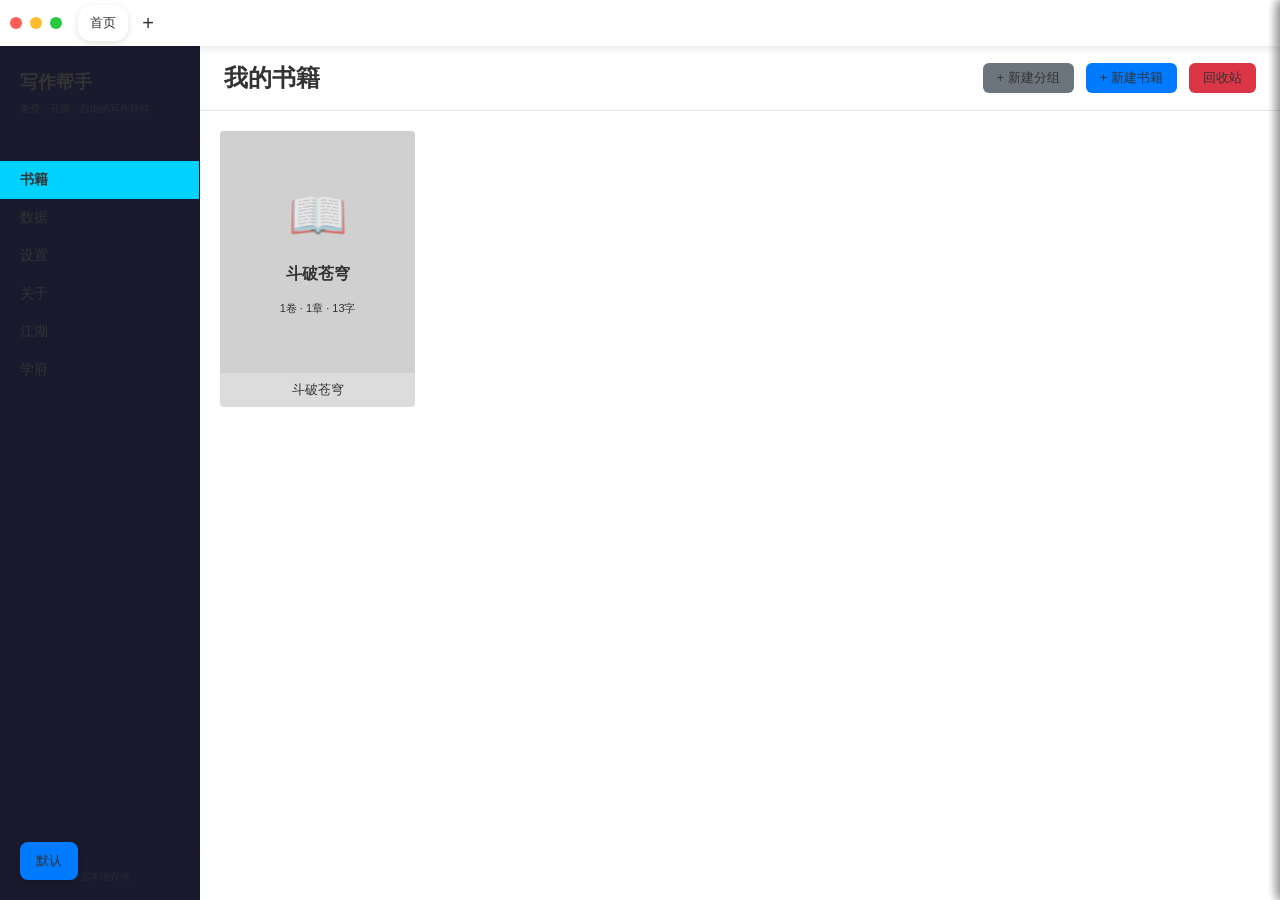
==== index.html @ a23ccc2b "修复设置界面，可以在设置界面更换主题，添加学府菜单" ====
<!DOCTYPE html>
<html lang="zh-CN">
<head>
  <meta charset="UTF-8">
  <meta name="viewport" content="width=device-width, initial-scale=1.0">
  <title>写作帮手 - 自由的写作软件</title>
  <link rel="stylesheet" href="css/style.css">
<link rel="stylesheet" href="themes/default.css" id="themeStyle">
</head>
<body>
<div class="app-container">
  <!-- 标签页栏 - 放在最顶部 -->
<div class="tabs-container" id="tabsContainer">
  <div class="window-controls">
    <div class="window-btn close" title="关闭"></div>
    <div class="window-btn minimize" title="最小化"></div>
    <div class="window-btn maximize" title="最大化"></div>
  </div>
  <div class="tab active" data-tab="home">
    <span class="tab-title">首页</span>
  </div>
  <button class="new-tab-btn" id="newTabBtn">+</button>
</div>

  <!-- 主内容包装器 -->
  <div class="main-wrapper">
    <!-- 左侧菜单栏 -->
    <div class="sidebar-menu" id="sidebarMenu">
      <div class="logo-area">
        <h3>写作帮手</h3>
        <p class="slogan">免费，开源，自由的写作软件</p>
      </div>
      <nav class="menu-nav">
        <button class="menu-item active" data-page="books">书籍</button>
        <button class="menu-item" data-page="stats">数据</button>
        <button class="menu-item" data-page="settings">设置</button>
        <button class="menu-item" data-page="about">关于</button>
        <button class="menu-item" data-page="bbs">江湖</button>
        <button class="menu-item" data-page="xuefu">学府</button>
      </nav>
      <div class="menu-footer">数据本地存储</div>
    </div>

    <!-- 右侧内容区 -->
    <div class="main-content">
      <div class="pages-container" id="pagesContainer">
        <!-- 首页 - 全部书籍 -->
<div class="book-page active" data-page="home">
  <div class="books-header" style="padding: 16px 24px; display: flex; justify-content: space-between; align-items: center; border-bottom: 1px solid rgba(0,0,0,0.1);">
  <h2 style="margin:0;">我的书籍</h2>
  <div style="display: flex; gap: 12px;">
    <button id="newGroupBtn" class="primary-btn" style="background: #6c757d;">+ 新建分组</button>
    <button id="newBookBtn" class="primary-btn">+ 新建书籍</button>
    <button id="trashBtn" class="primary-btn" style="background: #dc3545;"> 回收站</button>
  </div>
</div>
  <div id="booksContainer" class="books-container"></div>
</div>

<!-- 设置滑出面板 -->
<div id="slideMenu" class="slide-menu">
  <div class="slide-menu-header">
    <h3>写作设置</h3>
    <button id="closeSlideMenu">✕</button>
  </div>
  <div class="slide-menu-content">
    <div class="menu-section">
      <h4>背景主题</h4>
      <div class="color-presets">
        <div class="color-preset" style="background: #ffffff; border:1px solid #ddd;" data-theme="default" title="默认白"></div>
        <div class="color-preset" style="background: #C8DBC5;" data-theme="eye" title="护眼绿"></div>
        <div class="color-preset" style="background: #DFD5BD;" data-theme="warm" title="经典黄"></div>
        <div class="color-preset" style="background: #1e1e2e;" data-theme="dark" title="暗夜黑"></div>
      </div>
    </div>
    <div class="menu-section">
      <h4>字体设置</h4>
      <div class="font-option" data-font="system-ui">系统默认</div>
      <div class="font-option" data-font="Georgia, serif">宋体风格</div>
      <div class="font-option" data-font="'Courier New', monospace">等宽字体</div>
      <div class="font-option" data-font="'PingFang SC', 'Microsoft YaHei'">苹方/雅黑</div>
    </div>
    <div class="menu-section">
      <h4>编辑器</h4>
      <div class="setting-row">
        <span>网格线</span>
        <input type="checkbox" id="gridLinesCheckbox">
      </div>
      <div class="setting-row">
        <span>行高</span>
        <select id="lineHeightSelect">
          <option value="1.5">紧凑</option>
          <option value="1.8" selected>标准</option>
          <option value="2.0">宽松</option>
          <option value="2.5">超宽</option>
        </select>
      </div>
    </div>
  </div>
</div>

<!-- 导出滑出面板 -->
<div id="exportPanel" class="slide-menu">
  <div class="slide-menu-header">
    <h3>导出选项</h3>
    <button id="closeExportPanel" class="close-panel-btn">✕</button>
  </div>
  <div class="slide-menu-content" style="padding: 20px;">
    <button id="exportChapterBtn" style="display:block; width:100%; padding:12px; margin-bottom:8px; background:#90a68d; color:white; border:none; border-radius:8px; cursor:pointer;">导出当前章节</button>
    <button id="exportBookBtn" style="display:block; width:100%; padding:12px; background:#90a68d; color:white; border:none; border-radius:8px; cursor:pointer;">导出全书</button>
  </div>
</div>

<!-- 查找替换面板 -->
<div id="findPanel" class="slide-menu">
  <div class="slide-menu-header">
    <h3>查找替换</h3>
    <button id="closeFindPanel" class="close-panel-btn">✕</button>
  </div>
  <div class="slide-menu-content">
    <input type="text" id="findText" placeholder="查找内容" style="width:100%; padding:8px; margin-bottom:12px; border:1px solid #ddd; border-radius:8px;">
    <input type="text" id="replaceText" placeholder="替换为" style="width:100%; padding:8px; margin-bottom:12px; border:1px solid #ddd; border-radius:8px;">
    <div style="display: flex; gap: 8px;">
      <button id="findNextBtn" style="flex:1; padding:8px; background:#90a68d; color:white; border:none; border-radius:6px;">查找</button>
      <button id="replaceBtn" style="flex:1; padding:8px; background:#90a68d; color:white; border:none; border-radius:6px;">替换</button>
      <button id="replaceAllBtn" style="flex:1; padding:8px; background:#90a68d; color:white; border:none; border-radius:6px;">全部替换</button>
    </div>
  </div>
</div>

<!-- 新建书籍抽屉面板 -->
<div id="newBookDrawer" class="drawer-panel">
  <div class="drawer-header">
    <h3>新建书籍</h3>
    <button id="closeDrawerBtn" class="close-drawer">✕</button>
  </div>
  <div class="drawer-content">
    <label>书籍名称</label>
    <input type="text" id="newBookName" placeholder="请输入书籍名称" class="drawer-input">
    
    <label>书籍封面（可选）</label>
    <input type="file" id="bookCoverInput" accept="image/*" class="drawer-input">
    <div id="coverPreview" style="width: 80px; height: 80px; margin: 10px auto; border-radius: 8px; background: #f0f0f0; display: none; background-size: cover;"></div>
    
    <button id="confirmNewBookBtn" class="drawer-btn">创建书籍</button>
  </div>
</div>

<script src="js/data.js"></script>
<script src="js/ui.js"></script>
<script src="js/settings.js"></script>
<script src="js/app.js"></script>
<script>
  // 封面预览功能
  var coverInput = document.getElementById('bookCoverInput');
  if (coverInput) {
    coverInput.onchange = function(e) {
      var file = e.target.files[0];
      if (file) {
        var reader = new FileReader();
        reader.onload = function(ev) {
          var preview = document.getElementById('coverPreview');
          if (preview) {
            preview.style.backgroundImage = 'url(' + ev.target.result + ')';
            preview.style.backgroundSize = 'cover';
            preview.style.backgroundPosition = 'center';
            preview.style.display = 'block';
          }
        };
        reader.readAsDataURL(file);
      }
    };
  }
</script>
<!-- 新建分组抽屉面板 -->
<div id="newGroupDrawer" class="drawer-panel">
  <div class="drawer-header">
    <h3>新建分组</h3>
    <button id="closeGroupDrawerBtn" class="close-drawer">✕</button>
  </div>
  <div class="drawer-content">
    <label>分组名称</label>
    <input type="text" id="newGroupName" placeholder="请输入分组名称" class="drawer-input">
    
    <label>分组封面（可选）</label>
    <input type="file" id="groupCoverInput" accept="image/*" class="drawer-input">
    <div id="groupCoverPreview" style="width: 80px; height: 80px; margin: 10px auto; border-radius: 8px; background: #f0f0f0; display: none; background-size: cover;"></div>
    
    <button id="confirmNewGroupBtn" class="drawer-btn">创建分组</button>
  </div>
</div>
</body>
</html><!-- 大纲面板 -->
<div id="outlinePanel" class="outline-panel">
  <div class="outline-header">
    <h3> 大纲管理</h3>
    <button id="closeOutlinePanel" class="close-panel">✕</button>
  </div>
  <div class="outline-body">
    <div class="outline-tree" id="outlineTree">
      <!-- 树形结构将动态生成 -->
      <div class="tree-loading">加载中...</div>
    </div>
    <div class="outline-editor">
      <div class="outline-editor-header">
        <input type="text" id="outlineNodeTitle" placeholder="节点标题" class="outline-title-input">
        <div class="outline-editor-tools">
          <button id="addChildNodeBtn" class="small-btn">+ 添加子节点</button>
          <button id="deleteNodeBtn" class="small-btn" style="background:#dc3545;">删除</button>
        </div>
      </div>
      <textarea id="outlineNodeContent" placeholder="大纲内容..." class="outline-content-textarea"></textarea>
      <div class="outline-editor-footer">
        <button id="saveOutlineNodeBtn" class="primary-btn">保存</button>
        <span id="outlineSaveStatus" class="save-status">已保存</span>
      </div>
    </div>
  </div>
</div>
<!-- 设定面板 -->
<div id="settingPanel" class="outline-panel">
  <div class="outline-header">
    <h3>⚙️ 设定管理</h3>
    <button id="closeSettingPanel" class="close-panel">✕</button>
  </div>
  <div class="outline-body">
    <div class="outline-tree" id="settingTree">
      <div class="tree-loading">加载中...</div>
    </div>
    <div class="outline-editor">
      <div class="outline-editor-header">
        <input type="text" id="settingNodeTitle" placeholder="设定标题" class="outline-title-input">
        <div class="outline-editor-tools">
          <button id="addSettingChildBtn" class="small-btn">+ 添加子设定</button>
          <button id="deleteSettingNodeBtn" class="small-btn" style="background:#dc3545;">删除</button>
        </div>
      </div>
      <textarea id="settingNodeContent" placeholder="设定详细内容..." class="outline-content-textarea"></textarea>
      <div class="outline-editor-footer">
        <button id="saveSettingNodeBtn" class="primary-btn">保存</button>
        <span id="settingSaveStatus" class="save-status">已保存</span>
      </div>
    </div>
  </div>
</div>
<!-- 角色面板 -->
<div id="characterPanel" class="outline-panel">
  <div class="outline-header">
    <h3> 角色管理</h3>
    <button id="closeCharacterPanel" class="close-panel">✕</button>
  </div>
  <div class="outline-body">
    <div class="outline-tree" id="characterTree">
      <div class="tree-loading">加载中...</div>
    </div>
    <div class="outline-editor">
      <div class="outline-editor-header">
        <input type="text" id="characterNodeTitle" placeholder="角色名称" class="outline-title-input">
        <div class="outline-editor-tools">
          <button id="addCharacterChildBtn" class="small-btn">+ 添加子角色</button>
          <button id="deleteCharacterNodeBtn" class="small-btn" style="background:#dc3545;">删除</button>
        </div>
      </div>
      <div class="character-fields" style="padding: 12px; border-bottom: 1px solid #eee; background: #f9f9f9;">
        <div style="display: flex; gap: 12px; margin-bottom: 8px;">
          <input type="text" id="characterAge" placeholder="年龄" style="flex:1; padding: 6px; border:1px solid #ddd; border-radius:4px;">
          <input type="text" id="characterGender" placeholder="性别" style="flex:1; padding: 6px; border:1px solid #ddd; border-radius:4px;">
        </div>
        <div style="display: flex; gap: 12px;">
          <input type="text" id="characterRace" placeholder="种族" style="flex:1; padding: 6px; border:1px solid #ddd; border-radius:4px;">
          <input type="text" id="characterOccupation" placeholder="职业" style="flex:1; padding: 6px; border:1px solid #ddd; border-radius:4px;">
        </div>
      </div>
      <textarea id="characterNodeContent" placeholder="角色介绍、背景故事、性格特点..." class="outline-content-textarea"></textarea>
      <div class="outline-editor-footer">
        <button id="saveCharacterNodeBtn" class="primary-btn">保存</button>
        <span id="characterSaveStatus" class="save-status">已保存</span>
      </div>
    </div>
  </div>
</div>
<!-- 取名面板 -->
<div id="namegenPanel" class="outline-panel" style="width: 500px;">
  <div class="outline-header">
    <h3> 取名助手</h3>
    <button id="closeNamegenPanel" class="close-panel">✕</button>
  </div>
  <div class="outline-body" style="flex-direction: column;">
    <div style="padding: 16px; border-bottom: 1px solid #eee;">
      <div style="display: flex; gap: 12px; flex-wrap: wrap;">
        <select id="nameCategory" style="padding: 8px; border-radius: 6px; border: 1px solid #ddd;">
          <option value="person"> 人物名</option>
          <option value="place"> 地名</option>
          <option value="power"> 实力等级</option>
          <option value="skill"> 招式/功法</option>
          <option value="equipment"> 装备/武器</option>
          <option value="monster"> 怪物/妖兽</option>
          <option value="item"> 道具/物品</option>
        </select>
        <button id="generateNameBtn" class="primary-btn"> 随机生成</button>
        <button id="copyNameBtn" class="small-btn"> 复制</button>
      </div>
    </div>
    <div style="flex: 1; padding: 20px; overflow-y: auto;">
      <div id="nameResult" style="font-size: 24px; font-weight: bold; text-align: center; padding: 40px; background: rgba(0,0,0,0.03); border-radius: 12px; margin-bottom: 20px;">
        点击生成
      </div>
      <div id="nameHistory" style="border-top: 1px solid #eee; padding-top: 16px;">
        <h4 style="margin-bottom: 12px;">历史记录</h4>
        <div id="historyList" style="max-height: 200px; overflow-y: auto;"></div>
        <button id="clearHistoryBtn" class="small-btn" style="margin-top: 8px; background: #888;">清空历史</button>
      </div>
    </div>
  </div>
</div>
<!-- 时间线面板 -->
<div id="timelinePanel" class="outline-panel" style="width: 550px;">
  <div class="outline-header">
    <h3> 时间线</h3>
    <button id="closeTimelinePanel" class="close-panel">✕</button>
  </div>
  <div class="outline-body">
    <div class="timeline-sidebar" style="width: 200px; border-right: 1px solid #eee; overflow-y: auto; padding: 12px;">
      <button id="addTimelineEventBtn" class="small-btn" style="width: 100%; margin-bottom: 12px;">+ 添加事件</button>
      <div id="timelineEventList" class="timeline-event-list"></div>
    </div>
    <div class="timeline-editor" style="flex: 1; display: flex; flex-direction: column; overflow: hidden;">
      <div class="outline-editor-header">
        <input type="text" id="timelineEventTitle" placeholder="事件标题" class="outline-title-input">
        <div style="display: flex; gap: 12px; margin-top: 8px;">
          <input type="text" id="timelineEventChapter" placeholder="所属章节" style="flex:1; padding: 6px; border:1px solid #ddd; border-radius:4px;">
          <input type="text" id="timelineEventOrder" placeholder="顺序 (1,2,3...)" style="width: 80px; padding: 6px; border:1px solid #ddd; border-radius:4px;">
        </div>
      </div>
      <textarea id="timelineEventContent" placeholder="事件详细描述..." class="outline-content-textarea"></textarea>
      <div class="outline-editor-footer">
        <div style="display: flex; gap: 8px;">
          <button id="saveTimelineEventBtn" class="primary-btn">保存</button>
          <button id="deleteTimelineEventBtn" class="small-btn" style="background: #dc3545;">删除事件</button>
        </div>
        <span id="timelineSaveStatus" class="save-status">已保存</span>
      </div>
    </div>
  </div>
</div>
<!-- 校对面板 -->
<div id="proofreadPanel" class="outline-panel" style="width: 500px;">
  <div class="outline-header">
    <h3> 文稿校对</h3>
    <button id="closeProofreadPanel" class="close-panel">✕</button>
  </div>
  <div class="outline-body" style="flex-direction: column;">
    <div style="padding: 12px; border-bottom: 1px solid #eee; display: flex; gap: 8px;">
      <button id="checkTextBtn" class="primary-btn"> 开始校对</button>
      <button id="addCustomWordBtn" class="small-btn">+ 添加自定义词</button>
      <button id="manageWordsBtn" class="small-btn"> 管理词库</button>
    </div>
    <div style="flex: 1; overflow-y: auto; padding: 16px;">
      <div id="proofreadResult" style="background: rgba(0,0,0,0.02); border-radius: 8px; padding: 16px; min-height: 300px;">
        <div style="text-align: center; color: #888; padding: 40px;">点击"开始校对"检查当前章节</div>
      </div>
    </div>
  </div>
</div>

<!-- 自定义词库管理弹窗 -->
<div id="wordManagerModal" style="display: none; position: fixed; top: 0; left: 0; right: 0; bottom: 0; background: rgba(0,0,0,0.5); z-index: 1100; align-items: center; justify-content: center;">
  <div style="background: white; border-radius: 12px; width: 400px; max-height: 80vh; overflow: hidden;">
    <div style="padding: 16px; border-bottom: 1px solid #eee; display: flex; justify-content: space-between;">
      <h3>自定义词库</h3>
      <button id="closeWordModal" style="background: none; border: none; font-size: 20px; cursor: pointer;">✕</button>
    </div>
    <div style="padding: 16px; overflow-y: auto; max-height: 400px;">
      <div style="margin-bottom: 16px;">
        <input type="text" id="newCustomWord" placeholder="输入新词" style="width: 70%; padding: 8px; border: 1px solid #ddd; border-radius: 4px;">
        <button id="addWordBtn" class="small-btn">添加</button>
      </div>
      <div id="customWordList" style="max-height: 300px; overflow-y: auto;"></div>
    </div>
  </div>
</div>
<!-- 颜色功能最终修复 - 放在页面最底部 -->
<script>
(function() {
    // 等待所有内容加载完成
    function initColor() {
        // 应用颜色函数
        function applyColor(color) {
            var oldStyle = document.getElementById('final-color-style');
            if (oldStyle) oldStyle.remove();
            var style = document.createElement('style');
            style.id = 'final-color-style';
            style.textContent = '* { color: ' + color + ' !important; } input, textarea, select { color: ' + color + ' !important; }';
            document.head.appendChild(style);
            localStorage.setItem('final_text_color', color);
        }
        
        // 查找颜色选择器
        function findAndBindPicker() {
            var picker = document.querySelector('#themeColorPicker, input[type="color"]');
            if (!picker) {
                setTimeout(findAndBindPicker, 500);
                return;
            }
            
            if (picker.hasAttribute('data-final-bound')) return;
            picker.setAttribute('data-final-bound', 'true');
            
            // 实时预览
            picker.addEventListener('input', function(e) {
                var color = e.target.value;
                var preview = document.getElementById('preview-final-style');
                if (preview) preview.remove();
                var ps = document.createElement('style');
                ps.id = 'preview-final-style';
                ps.textContent = '* { color: ' + color + ' !important; }';
                document.head.appendChild(ps);
            });
            
            // 保存颜色
            picker.addEventListener('change', function(e) {
                applyColor(e.target.value);
            });
            
            // 恢复保存的颜色
            var saved = localStorage.getItem('final_text_color');
            if (saved && saved !== '#333333') {
                applyColor(saved);
                picker.value = saved;
            } else {
                applyColor('#333333');
            }
        }
        
        findAndBindPicker();
    }
    
    // 页面完全加载后执行
    if (document.readyState === 'complete') {
        initColor();
    } else {
        window.addEventListener('load', initColor);
    }
})();
</script>

<!-- 江湖页面容器 -->
<div id="jianghuPage" style="display: none; overflow-y: auto; height: 100%; background: inherit;">
    <!-- 内容由JS动态生成 -->
</div>

<!-- 学府页面 -->
<div id="xuefuPage" style="display: none; overflow-y: auto; height: 100%; background: inherit;">
    <div id="xuefuContainer" style="padding: 20px;">
        <!-- 内容由JS动态生成 -->
    </div>
</div>

<!-- 添加学府菜单按钮 -->
<!-- 请在 sidebar-menu 的 nav 中添加 -->
---- css/style.css ----
* {
  margin: 0;
  padding: 0;
  box-sizing: border-box;
}

body {
  font-family: -apple-system, BlinkMacSystemFont, 'Segoe UI', Roboto, sans-serif;
  background: #f0f2f5;
  height: 100vh;
  overflow: hidden;
}

/* 主容器 - 垂直排列 */
.app-container {
  display: flex;
  flex-direction: column;
  height: 100vh;
  width: 100%;
}

/* 标签栏 - 顶部 */
.tabs-container {
  display: flex;
  align-items: center;
  flex-shrink: 0;
  overflow-x: auto;
  padding: 5px 10px 5px 10px;
  background: #f2f3f5;
  gap: 4px;
  box-shadow: 0 2px 8px rgba(0,0,0,0.1);
  position: relative;
  z-index: 15;
}

/* 窗口控制按钮组 */
.window-controls {
  display: flex;
  gap: 8px;
  margin-right: 12px;
  flex-shrink: 0;
}

.window-btn {
  width: 12px;
  height: 12px;
  border-radius: 50%;
  cursor: pointer;
  transition: all 0.2s;
}

.window-btn.close { background: #ff5f56; }
.window-btn.close:hover { background: #ff7b72; }
.window-btn.minimize { background: #ffbd2e; }
.window-btn.minimize:hover { background: #ffd34e; }
.window-btn.maximize { background: #27c93f; }
.window-btn.maximize:hover { background: #4edf65; }

/* 胶囊标签样式 */
.tab {
  display: flex;
  align-items: center;
  background-color: #ffffff;
  height: 36px;
  padding: 0 12px;
  border-radius: 13px;
  box-shadow: 0 1px 3px rgba(0,0,0,0.08);
  transition: all 0.2s;
  cursor: pointer;
  flex-shrink: 0;
  gap: 6px;
}

.tab:hover { background-color: #e8e9eb; }
.tab.active {
  background-color: #ffffff;
  font-weight: 500;
  box-shadow: 0 2px 6px rgba(0,0,0,0.12);
}

.tab-title {
  font-size: 13px;
  color: #333;
  white-space: nowrap;
  overflow: hidden;
  text-overflow: ellipsis;
  max-width: 150px;
}

.tab-close {
  font-size: 16px;
  color: #999;
  cursor: pointer;
  width: 18px;
  height: 18px;
  display: inline-flex;
  align-items: center;
  justify-content: center;
  border-radius: 50%;
  transition: all 0.2s;
}
.tab-close:hover { background-color: #ccc; color: #fff; }

.new-tab-btn {
  width: 32px;
  height: 32px;
  background-color: transparent;
  border: none;
  font-size: 20px;
  color: #666;
  cursor: pointer;
  display: inline-flex;
  align-items: center;
  justify-content: center;
  border-radius: 16px;
  transition: all 0.2s;
}
.new-tab-btn:hover { background-color: #e8e9eb; }

/* 主内容包装器 */
.main-wrapper {
  display: flex;
  flex: 1;
  overflow: hidden;
  flex-direction: row;
}

/* 左侧菜单栏 */
.sidebar-menu {
  width: 67px;
  display: flex;
  flex-direction: column;
  flex-shrink: 0;
  border-right: 1px solid rgba(0,0,0,0.08);
  background: inherit;
  overflow-y: auto;
}

/* 右侧内容区 */
.main-content {
  flex: 1;
  overflow: hidden;
  display: flex;
  flex-direction: column;
  position: relative;
}

/* 页面容器 */
.pages-container {
  flex: 1;
  position: relative;
  overflow: hidden;
}

/* 普通页面 */
.page {
  display: none;
  position: absolute;
  top: 0;
  left: 0;
  right: 0;
  bottom: 0;
  overflow-y: auto;
  padding: 20px;
  background: inherit;
}

.page.active { display: block; }

/* 书籍页面 */
.book-page {
  display: none;
  position: absolute;
  top: 0;
  left: 0;
  right: 0;
  bottom: 0;
  overflow-y: auto;
  background: inherit;
}
.book-page.active { display: block; }

/* 编辑模式隐藏菜单栏 */
.app-container.editing-mode .sidebar-menu { display: none; }

/* 左侧菜单内部样式 */
.logo-area {
  padding: 24px 20px;
  border-bottom: 1px solid rgba(0,0,0,0.1);
}
.logo-area h3 { font-size: 18px; }
.slogan { font-size: 10px; opacity: 0.7; }

.menu-nav { flex: 1; padding: 20px 0; }

.menu-item {
  width: 100%;
  padding: 10px 20px;
  background: none;
  border: none;
  font-size: 14px;
  cursor: pointer;
  text-align: left;
  transition: all 0.2s;
  color: inherit;
}
.menu-item:hover { background: rgba(0,0,0,0.05); }
.menu-item.active {
  background: rgba(0,0,0,0.08);
  font-weight: 600;
}

.menu-footer {
  padding: 16px;
  font-size: 10px;
  border-top: 1px solid rgba(0,0,0,0.1);
  text-align: center;
  opacity: 0.6;
}

/* 书籍网格 */
.books-container { padding: 20px; }
.books-grid {
  display: grid;
  grid-template-columns: repeat(auto-fill, minmax(180px, 1fr));
  gap: 16px;
}

/* 书籍卡片 - A4纸比例 */
.book-card {
  background: #e8e8e8;
  cursor: pointer;
  transition: transform 0.3s, box-shadow 0.3s;
  overflow: hidden;
  border-radius: 4px;
  aspect-ratio: 1 / 1.414;
  display: flex;
  flex-direction: column;
  position: relative;
}
.book-card:hover {
  transform: translateY(-4px);
  box-shadow: 0 8px 20px rgba(0,0,0,0.12);
}

.book-cover-gray {
  flex: 1;
  background: #d0d0d0;
  padding: 20px 12px;
  text-align: center;
  display: flex;
  flex-direction: column;
  justify-content: center;
  align-items: center;
}

.book-cover-icon {
  font-size: 48px;
  margin-bottom: 12px;
  opacity: 0.6;
}
.book-cover-title {
  font-size: 16px;
  font-weight: 600;
  color: #555;
  margin: 8px 0;
  word-break: break-word;
}
.book-stats-gray {
  font-size: 11px;
  color: #888;
  margin-top: 8px;
}
.book-info-gray {
  padding: 8px 12px;
  background: rgba(0,0,0,0.05);
  text-align: center;
}
.book-title-gray {
  font-weight: 500;
  font-size: 13px;
  color: #333;
  overflow: hidden;
  text-overflow: ellipsis;
  white-space: nowrap;
}

.primary-btn {
  background: #007aff;
  color: white;
  border: none;
  padding: 6px 14px;
  border-radius: 6px;
  cursor: pointer;
  font-size: 13px;
}

/* 书籍详情页 */
.book-detail-page { height: 100%; display: flex; flex-direction: column; }
.book-detail-header {
  display: flex;
  justify-content: flex-end;
  align-items: center;
  padding: 8px 16px;
  border-bottom: 1px solid rgba(0,0,0,0.08);
  background: inherit;
}
.right-tools { display: flex; gap: 4px; }
.tool-icon {
  background: none;
  border: none;
  font-size: 12px;
  cursor: pointer;
  padding: 6px 10px;
  border-radius: 6px;
  transition: all 0.2s;
}
.tool-icon:hover { background: rgba(0,0,0,0.08); }

.detail-main { display: flex; flex: 1; overflow: hidden; }
.detail-chapters {
  width: 240px;
  min-width: 200px;
  max-width: 400px;
  border-right: 1px solid rgba(0,0,0,0.08);
  display: flex;
  flex-direction: column;
  flex-shrink: 0;
  position: relative;
  background: inherit;
}

.resize-handle {
  position: absolute;
  right: -4px;
  top: 0;
  width: 8px;
  height: 100%;
  cursor: ew-resize;
  background: transparent;
  z-index: 10;
}
.resize-handle:hover { background: #007aff; opacity: 0.3; }

.chapters-header {
  padding: 10px 12px;
  display: flex;
  justify-content: space-between;
  border-bottom: 1px solid rgba(0,0,0,0.08);
  font-weight: 500;
  gap: 8px;
}
.chapters-header button {
  padding: 4px 8px;
  font-size: 11px;
  background: rgba(0,0,0,0.04);
  border: 1px solid rgba(0,0,0,0.1);
  border-radius: 4px;
  cursor: pointer;
}

.volume-list { flex: 1; overflow-y: auto; padding: 8px; }
.volume-item { margin-bottom: 16px; }
.volume-title {
  font-weight: 600;
  padding: 6px 8px;
  margin-bottom: 4px;
  display: flex;
  justify-content: space-between;
  align-items: center;
  cursor: pointer;
  font-size: 13px;
  border-radius: 6px;
}
.volume-title:hover { background: rgba(0,0,0,0.04); }
.volume-title-left { display: flex; gap: 6px; align-items: center; }
.volume-count { font-size: 11px; font-weight: normal; opacity: 0.6; }
.volume-more {
  background: none;
  border: none;
  cursor: pointer;
  font-size: 14px;
  padding: 0 4px;
  opacity: 0.6;
}
.volume-more:hover { opacity: 1; }

.chapter-list-inner { margin-left: 20px; }
.chapter-list-item {
  padding: 5px 8px;
  margin-bottom: 2px;
  cursor: pointer;
  display: flex;
  justify-content: space-between;
  align-items: center;
  font-size: 12px;
  border-radius: 6px;
}
.chapter-list-item:hover { background: rgba(0,0,0,0.04); }
.chapter-list-item.active {
  color: #729d66;
  font-weight: 500;
  background: #74767187;
}
.delete-chapter {
  background: none;
  border: none;
  cursor: pointer;
  opacity: 0.5;
  font-size: 11px;
}
.delete-chapter:hover { opacity: 1; color: #ff3b30; }

.detail-editor { flex: 1; display: flex; flex-direction: column; overflow: hidden; }
.title-input {
  font-size: 18px;
  font-weight: 600;
  border: none;
  outline: none;
  padding: 12px 16px;
  background: transparent;
  width: 100%;
  border-bottom: 1px solid rgba(0,0,0,0.08);
}
.editor-content {
  flex: 1;
  padding: 20px;
  overflow-y: auto;
  outline: none;
  line-height: 1.7;
  font-size: 14px;
}
.status-bar-bottom {
  padding: 6px 16px;
  border-top: 1px solid rgba(0,0,0,0.08);
  display: flex;
  justify-content: space-between;
  font-size: 11px;
  background: rgba(0,0,0,0.02);
  flex-shrink: 0;
}

/* 统计页面 */
.stats-container { max-width: 900px; margin: 0 auto; }
.stats-cards {
  display: grid;
  grid-template-columns: repeat(5, 1fr);
  gap: 12px;
  margin-bottom: 24px;
}
.stat-card {
  background: white;
  padding: 16px;
  text-align: center;
  border-radius: 8px;
  box-shadow: 0 1px 2px rgba(0,0,0,0.05);
}
.stat-card h3 { font-size: 13px; color: #888; margin-bottom: 8px; font-weight: normal; }
.stat-number { font-size: 28px; font-weight: bold; color: #333; }

/* 日历 */
.calendar-container {
  background: white;
  border-radius: 8px;
  padding: 12px;
  margin-bottom: 16px;
  box-shadow: 0 1px 2px rgba(0,0,0,0.05);
  max-width: 400px;
}
.calendar-header {
  display: flex;
  justify-content: space-between;
  align-items: center;
  margin-bottom: 12px;
}
.calendar-header button {
  background: none;
  border: none;
  font-size: 14px;
  cursor: pointer;
  padding: 2px 8px;
  border-radius: 4px;
}
.calendar-header h3 { font-size: 14px; margin: 0; }
.calendar-weekdays {
  display: grid;
  grid-template-columns: repeat(7, 1fr);
  text-align: center;
  font-size: 10px;
  color: #888;
  margin-bottom: 4px;
}
.calendar-days {
  display: grid;
  grid-template-columns: repeat(7, 1fr);
  gap: 2px;
}
.calendar-day {
  aspect-ratio: 1;
  display: flex;
  flex-direction: column;
  align-items: center;
  justify-content: center;
  font-size: 10px;
  border-radius: 4px;
  cursor: pointer;
  position: relative;
  min-width: 28px;
}
.calendar-day span { font-size: 10px; }
.calendar-day.today { background: #007aff; color: white; }
.word-count-badge { font-size: 8px; color: #aaa; margin-top: 1px; }

.writing-detail {
  background: white;
  border-radius: 8px;
  padding: 16px;
  margin-top: 16px;
  box-shadow: 0 1px 2px rgba(0,0,0,0.05);
}
.writing-detail h4 { font-size: 14px; margin-bottom: 12px; color: #333; }
.detail-list { max-height: 200px; overflow-y: auto; }
.detail-item {
  padding: 8px 0;
  border-bottom: 1px solid #eeeeeec3;
  display: flex;
  justify-content: space-between;
  font-size: 13px;
}
.detail-item:last-child { border-bottom: none; }
.detail-item .book-name { font-weight: 500; }
.detail-item .word-count { color: #888; }

.goal-setting {
  background: white;
  padding: 16px;
  border-radius: 8px;
  margin-top: 16px;
  box-shadow: 0 1px 2px rgba(0,0,0,0.05);
}
.goal-setting h3 { font-size: 14px; margin-bottom: 12px; }
.progress-bar {
  width: 100%;
  height: 8px;
  background: #e0e0e0;
  margin: 8px 0;
  border-radius: 4px;
}
.progress-fill {
  height: 100%;
  width: 0%;
  background: #007aff;
  border-radius: 4px;
}

/* 设置页面 */
.settings-container { padding: 20px; max-width: 560px; margin: 0 auto; }
.settings-item {
  background: white;
  padding: 16px 20px;
  margin-bottom: 12px;
  border-radius: 8px;
}
.about-content {
  text-align: center;
  background: white;
  margin: 40px auto;
  border-radius: 8px;
  padding: 40px;
  max-width: 400px;
}

/* 滑出面板 */
.slide-menu {
  position: fixed;
  right: -320px;
  top: 0;
  width: 320px;
  height: 100vh;
  background: white;
  box-shadow: -2px 0 12px rgba(0,0,0,0.1);
  transition: right 0.3s ease;
  z-index: 1000;
  display: flex;
  flex-direction: column;
}
.slide-menu.open { right: 0; }

/* 抽屉面板 */
.drawer-panel {
  position: fixed;
  right: -400px;
  top: 0;
  width: 380px;
  height: 100vh;
  background: white;
  box-shadow: -2px 0 20px rgba(0,0,0,0.15);
  transition: right 0.3s ease;
  z-index: 2000;
  display: flex;
  flex-direction: column;
}
.drawer-panel.open { right: 0; }

.drawer-header {
  padding: 20px;
  border-bottom: 1px solid #eee;
  display: flex;
  justify-content: space-between;
  align-items: center;
}
.drawer-header h3 { margin: 0; font-size: 18px; }
.close-drawer {
  background: none;
  border: none;
  font-size: 24px;
  cursor: pointer;
  color: #999;
}
.close-drawer:hover { color: #333; }

.drawer-content { flex: 1; padding: 24px; }
.drawer-content label { display: block; margin-bottom: 8px; font-weight: 500; }
.drawer-input {
  width: 100%;
  padding: 12px;
  border: 1px solid #ddd;
  border-radius: 8px;
  font-size: 14px;
  margin-bottom: 24px;
}
.drawer-input:focus { outline: none; border-color: #007aff; }
.drawer-btn {
  width: 100%;
  padding: 12px;
  background: #007aff;
  color: white;
  border: none;
  border-radius: 8px;
  font-size: 14px;
  cursor: pointer;
}
.drawer-btn:hover { background: #0051d5; }

.slide-menu-header {
  padding: 16px 20px;
  border-bottom: 1px solid #eee;
  display: flex;
  justify-content: space-between;
  align-items: center;
}
.slide-menu-content { flex: 1; overflow-y: auto; padding: 16px; }

.menu-section { margin-bottom: 20px; }
.menu-section h4 { margin-bottom: 10px; color: #333; font-size: 14px; }
.color-presets { display: flex; gap: 10px; flex-wrap: wrap; }
.color-preset {
  width: 40px;
  height: 40px;
  border-radius: 8px;
  cursor: pointer;
  border: 2px solid transparent;
}
.color-preset.active { border-color: #1a1a2e3b; }
.font-option {
  display: flex;
  justify-content: space-between;
  padding: 8px 0;
  cursor: pointer;
  font-size: 13px;
}
.font-option.active { color: #007aff; }
.setting-row {
  display: flex;
  justify-content: space-between;
  margin-bottom: 10px;
  font-size: 13px;
}

/* 分卷菜单 */
.volume-menu {
  position: fixed;
  background: white;
  border: 1px solid rgba(0,0,0,0.1);
  border-radius: 8px;
  padding: 4px 0;
  box-shadow: 0 2px 8px rgba(0,0,0,0.1);
  z-index: 100;
  min-width: 100px;
  overflow: hidden;
}
.volume-menu button {
  display: block;
  width: 100%;
  padding: 10px 16px;
  border: none;
  background: none;
  cursor: pointer;
  text-align: left;
  font-size: 13px;
  transition: all 0.2s;
}
.volume-menu button:hover { background: rgba(0,0,0,0.08); }

/* 网格线 */
.editor-content.show-grid {
  background-image: linear-gradient(rgba(0,0,0,0.08) 1px, transparent 1px);
  background-size: 100% 30px;
}

/* 导出按钮样式 */
.export-option-btn {
  display: block;
  width: 100%;
  padding: 12px;
  margin-bottom: 8px;
  background: #f0f0f0;
  border: none;
  border-radius: 8px;
  cursor: pointer;
  text-align: left;
  font-size: 14px;
  transition: all 0.2s;
}
.export-option-btn:hover { background: #e0e0e0; }

.close-panel-btn {
  background: none;
  border: none;
  font-size: 20px;
  cursor: pointer;
  color: #999;
  padding: 0 8px;
}
.close-panel-btn:hover { color: #333; }

/* 遮罩层 */
.modal-overlay {
  position: fixed;
  top: 0;
  left: 0;
  right: 0;
  bottom: 0;
  background: rgba(0,0,0,0.3);
  z-index: 9998;
  display: none;
}
.modal-overlay.show { display: block; }
/* 网格线样式 */
.editor-content.show-grid {
  background-image: linear-gradient(rgba(0,0,0,0.08) 1px, transparent 1px);
  background-size: 100% 30px;
}

/* 主题适配 */
body.theme-eye .editor-content.show-grid {
  background-image: linear-gradient(rgba(0,0,0,0.1) 1px, transparent 1px);
}

body.theme-warm .editor-content.show-grid {
  background-image: linear-gradient(rgba(0,0,0,0.1) 1px, transparent 1px);
}

body.theme-dark .editor-content.show-grid {
  background-image: linear-gradient(rgba(255,255,255,0.1) 1px, transparent 1px);
}

/* 修复网格线间距 - 与行高匹配 */
.editor-content {
  line-height: 1.8 !important;
}

.editor-content.show-grid {
  background-image: linear-gradient(rgba(0,0,0,0.1) 1px, transparent 1px);
  background-size: 100% 1.8em !important;
  background-position: 0 0;
  background-repeat: repeat-y;
}

/* 不同主题的网格线颜色 */
body.theme-eye .editor-content.show-grid {
  background-image: linear-gradient(rgba(0,0,0,0.15) 1px, transparent 1px);
}

body.theme-warm .editor-content.show-grid {
  background-image: linear-gradient(rgba(0,0,0,0.15) 1px, transparent 1px);
}

body.theme-dark .editor-content.show-grid {
  background-image: linear-gradient(rgba(255,255,255,0.1) 1px, transparent 1px);
}

/* 确保段落边距一致 */
.editor-content p {
  margin: 0 0 0.2em 0;
  line-height: 1.8;
}

/* 确保所有元素行高一致 */
.editor-content * {
  line-height: 1.8;
}

/* 修复：让文字在网格线中间 */
.editor-content {
  line-height: 1.8 !important;
}

/* 网格线背景 - 使用重复的线性渐变，偏移半个行高实现居中 */
.editor-content.show-grid {
  background-image: linear-gradient(rgba(0,0,0,0.15) 1px, transparent 1px);
  background-size: 100% 1.8em !important;
  background-position: 0 0.9em !important;
  background-repeat: repeat-y;
}

/* 不同主题的网格线颜色和位置 */
body.theme-eye .editor-content.show-grid {
  background-image: linear-gradient(rgba(0,0,0,0.2) 1px, transparent 1px);
  background-position: 0 0.9em !important;
}

body.theme-warm .editor-content.show-grid {
  background-image: linear-gradient(rgba(0,0,0,0.2) 1px, transparent 1px);
  background-position: 0 0.9em !important;
}

body.theme-dark .editor-content.show-grid {
  background-image: linear-gradient(rgba(255,255,255,0.15) 1px, transparent 1px);
  background-position: 0 0.9em !important;
}

/* 段落样式 - 确保文字在行内垂直居中 */
.editor-content p {
  margin: 0;
  line-height: 1.8;
  vertical-align: middle;
}

/* 文字行内元素 */
.editor-content span, 
.editor-content div,
.editor-content {
  line-height: 1.8;
  vertical-align: middle;
}

/* ========== 右侧功能栏优化样式 ========== */
.detail-sidebar {
  width: 67px;
  background: rgba(0,0,0,0.03);
  border-left: 1px solid rgba(0,0,0,0.08);
  display: flex;
  flex-direction: column;
  flex-shrink: 0;
  transition: width 0.3s ease;
  position: relative;
}

.detail-sidebar.hidden {
  width: 0;
  overflow: hidden;
  border-left: none;
}

.sidebar-header {
  display: flex;
  justify-content: space-between;
  align-items: center;
  padding: 12px 16px;
  border-bottom: 1px solid rgba(0, 0, 0, 0);
}

.sidebar-header h3 {
  margin: 0;
  font-size: 14px;
  font-weight: 600;
}

#toggleSidebarBtn {
  background: none;
  border: none;
  font-size: 14px;
  cursor: pointer;
  padding: 4px 8px;
  border-radius: 4px;
  color: inherit;
}

#toggleSidebarBtn:hover {
  background: rgba(0,0,0,0.08);
}

.sidebar-content {
  flex: 1;
  overflow-y: auto;
  padding: 12px;
}

.sidebar-section {
  display: flex;
  flex-direction: column;
  gap: 6px;
}

.sidebar-item {
  display: flex;
  align-items: center;
  gap: 12px;
  padding: 10px 12px;
  border-radius: 6px;
  cursor: pointer;
  transition: all 0.2s;
  background: #ffffff00;
  font-size: 13px;
}

.sidebar-item:hover {
  background: rgba(0,0,0,0.08);
  transform: translateX(-2px);
}

.sidebar-icon {
  font-size: 18px;
  width: 24px;
  text-align: center;
}

.sidebar-label {
  font-size: 13px;
  font-weight: 500;
}

/* 主题适配 */
body.theme-dark .sidebar-item {
  background: rgba(255,255,255,0.08);
}

body.theme-dark .sidebar-item:hover {
  background: rgba(255,255,255,0.15);
}

body.theme-eye .sidebar-item {
  background: rgba(255,255,255,0.3);
}

body.theme-warm .sidebar-item {
  background: rgba(255,255,255,0.3);
}

/* ========== 大纲面板样式 ========== */
.outline-panel {
  position: fixed;
  right: -600px;
  top: 0;
  width: 600px;
  height: 100vh;
  background: white;
  box-shadow: -2px 0 12px rgba(0,0,0,0.15);
  transition: right 0.3s ease;
  z-index: 1002;
  display: flex;
  flex-direction: column;
}

.outline-panel.open {
  right: 0;
}

.outline-header {
  display: flex;
  justify-content: space-between;
  align-items: center;
  padding: 16px 20px;
  border-bottom: 1px solid #eeeeee00;
  background: #afc6ab;
}

.outline-header h3 {
  margin: 0;
  font-size: 18px;
}

.close-panel {
  background: none;
  border: none;
  font-size: 24px;
  cursor: pointer;
  color: #999;
  padding: 0 8px;
}

.close-panel:hover {
  color: #333;
}

.outline-body {
  flex: 1;
  display: flex;
  overflow: hidden;
}

.outline-tree {
  width: 250px;
  border-right: 1px solid #eeeeee00;
  overflow-y: auto;
  padding: 12px;
  background: #bac8b7;
}

.outline-editor {
  flex: 1;
  display: flex;
  flex-direction: column;
  overflow: hidden;
}

.outline-editor-header {
  padding: 12px 16px;
  border-bottom: 1px solid #eeeeee00;
  background: #c9d5c7;
}

.outline-title-input {
  width: 100%;
  padding: 8px 12px;
  font-size: 16px;
  font-weight: 600;
  border: 1px solid #dddddd00;
  border-radius: 6px;
  margin-bottom: 8px;
  background: #bfcabd;
}

.outline-editor-tools {
  display: flex;
  gap: 8px;
}

.outline-content-textarea {
  flex: 1;
  padding: 16px;
  border: none;
  outline: none;
  resize: none;
  font-size: 14px;
  line-height: 1.6;
  font-family: inherit;
  background: #c9d5c7;
}

.outline-editor-footer {
  padding: 12px 16px;
  border-top: 1px solid #eee;
  display: flex;
  justify-content: space-between;
  align-items: center;
  background: #c9d5c7;
}

.save-status {
  font-size: 12px;
  color: #888;
}

/* 树形结构样式 */
.tree-node {
  margin-left: 16px;
  list-style: none;
}

.tree-node-item {
  display: flex;
  align-items: center;
  padding: 6px 8px;
  cursor: pointer;
  border-radius: 6px;
  margin: 2px 0;
}

.tree-node-item:hover {
  background: rgba(0,0,0,0.05);
}

.tree-node-item.active {
  background: rgba(0,122,255,0.1);
  color: #007aff;
}

.tree-expand-icon {
  width: 20px;
  cursor: pointer;
  color: #888;
}

.tree-node-label {
  flex: 1;
  font-size: 13px;
}

.tree-children {
  margin-left: 20px;
}

/* 主题适配 */
body.theme-dark .outline-panel {
  background: #1e1e2e;
  color: #e0e0e0;
}

body.theme-dark .outline-header {
  background: #2a2a3a;
  border-bottom-color: #3a3a4a;
}

body.theme-dark .outline-tree {
  background: #2a2a3a;
  border-right-color: #3a3a4a;
}

body.theme-dark .outline-title-input {
  background: #2a2a3a;
  border-color: #3a3a4a;
  color: #e0e0e0;
}

body.theme-dark .outline-content-textarea {
  background: #1e1e2e;
  color: #e0e0e0;
}

/* ========== 时间线样式 ========== */
.timeline-event-list {
  display: flex;
  flex-direction: column;
  gap: 6px;
  background: #b9ceb6;/* ========== 2026年5月7日21:20:43添加背景样式 ========== */
}

.timeline-event-item {
  padding: 10px;
  border-radius: 6px;
  cursor: pointer;
  background: rgba(0,0,0,0.03);
  border-left: 3px solid #007bff00;
  transition: all 0.2s;
  background: #b9ceb6;
}

.timeline-event-item:hover {
  background: rgba(0,0,0,0.08);
  transform: translateX(3px);
  background: #b9ceb6;
}

.timeline-event-item.active {
  background: #c9d5c7;
  border-left-color: #007bff00;
  background: #b9ceb6;
}

.timeline-event-title {
  font-weight: 600;
  font-size: 13px;
  margin-bottom: 4px;
  background: #b9ceb6;
}

.timeline-event-meta {
  font-size: 11px;
  color: #888;
  display: flex;
  gap: 12px;
}

.timeline-event-chapter {
  color: #007aff;
}

/* 主题适配 */
body.theme-dark .timeline-event-item {
  background: rgba(255,255,255,0.05);
}

body.theme-dark .timeline-event-item:hover {
  background: rgba(255,255,255,0.1);
}

body.theme-dark .timeline-event-meta {
  color: #aaa;
}

/* 侧边栏缩小样式优化 */
.detail-sidebar {
  width: 67px;
  min-width: 67px;
}

.detail-sidebar .sidebar-header h3 {
  display: none;
}

.detail-sidebar .sidebar-header {
  justify-content: center;
  padding: 12px 0;
}

.sidebar-item {
  justify-content: center;
  flex-direction: column;
  padding: 12px 4px;
  text-align: center;
}

.sidebar-label {
  font-size: 11px;
  display: block;
  margin-top: 6px;
}

.sidebar-icon {
  font-size: 20px;
}

#toggleSidebarBtn {
  font-size: 16px;
}

/* 侧边栏隐藏样式 - 强制生效 */
.detail-sidebar.hidden {
  width: 0px !important;
  min-width: 0px !important;
  max-width: 0px !important;
  overflow: hidden !important;
  padding: 0px !important;
  margin: 0px !important;
  border: none !important;
  opacity: 0 !important;
  visibility: hidden !important;
}

.detail-sidebar {
  transition: width 0.2s ease, opacity 0.2s ease;
  overflow: hidden;
}

/* 恢复左侧主菜单栏为正常水平排列 */
.sidebar-menu .menu-item {
  writing-mode: horizontal-tb !important;
  text-orientation: mixed !important;
  text-align: left !important;
  letter-spacing: normal !important;
  display: block !important;
  width: 100% !important;
}

.sidebar-menu .logo-area h3 {
  writing-mode: horizontal-tb !important;
}

.sidebar-menu .slogan {
  writing-mode: horizontal-tb !important;
}

.sidebar-menu .menu-footer {
  writing-mode: horizontal-tb !important;
}

/* 恢复左侧主菜单栏为正常水平排列 */
.sidebar-menu .menu-item {
  writing-mode: horizontal-tb !important;
  text-orientation: mixed !important;
  text-align: left !important;
  letter-spacing: normal !important;
  display: block !important;
  width: 100% !important;
}

.sidebar-menu .logo-area h3 {
  writing-mode: horizontal-tb !important;
}

.sidebar-menu .slogan {
  writing-mode: horizontal-tb !important;
}

.sidebar-menu .menu-footer {
  writing-mode: horizontal-tb !important;
}

/* 强制恢复左侧主菜单为水平排列 */
.sidebar-menu,
.sidebar-menu *,
.sidebar-menu .logo-area,
.sidebar-menu .logo-area h3,
.sidebar-menu .slogan,
.sidebar-menu .menu-nav,
.sidebar-menu .menu-item,
.sidebar-menu .menu-footer {
  writing-mode: horizontal-tb !important;
  text-orientation: mixed !important;
  letter-spacing: normal !important;
  word-break: normal !important;
  white-space: normal !important;
}

.sidebar-menu .menu-item {
  display: block !important;
  text-align: left !important;
}

/* 强制恢复左侧整个菜单为水平排列 */
.sidebar-menu,
.sidebar-menu .logo-area,
.sidebar-menu .logo-area h3,
.sidebar-menu .slogan,
.sidebar-menu .menu-nav,
.sidebar-menu .menu-item,
.sidebar-menu .menu-footer {
  writing-mode: horizontal-tb !important;
  text-orientation: mixed !important;
  letter-spacing: normal !important;
  white-space: normal !important;
  word-break: normal !important;
}

.sidebar-menu .logo-area h3 {
  font-size: 18px;
  margin: 0 0 8px 0;
  display: block !important;
}

.sidebar-menu .slogan {
  font-size: 10px;
  opacity: 0.7;
  display: block !important;
}

.sidebar-menu .menu-item {
  display: block !important;
  text-align: left !important;
  width: 100% !important;
  padding: 10px 20px !important;
}

.sidebar-menu .menu-footer {
  text-align: center !important;
}

/* 强制设置左侧菜单宽度 */
.sidebar-menu {
  width: 200px !important;
  min-width: 200px !important;
}

.sidebar-menu .menu-item {
  white-space: nowrap !important;
  overflow: visible !important;
}

.sidebar-menu .logo-area h3,
.sidebar-menu .slogan {
  white-space: nowrap !important;
}

/* 江湖页面卡片样式 - 基础样式 */
#bbsPageSource .jianghu-card {
  border-radius: 12px;
  padding: 20px;
  text-align: center;
  cursor: pointer;
  transition: all 0.2s;
  box-shadow: 0 2px 8px rgba(0,0,0,0.1);
}

#bbsPageSource .jianghu-card:hover {
  transform: translateY(-4px);
  box-shadow: 0 8px 20px rgba(0,0,0,0.15);
}

#bbsPageSource .jianghu-footer {
  margin-top: 30px;
  padding: 16px;
  border-radius: 12px;
  text-align: center;
  font-size: 13px;
}

/* 默认白色主题 */
body.theme-default #bbsPageSource {
  background: #f5f5f5;
}

body.theme-default #bbsPageSource .jianghu-card {
  background: #ffffff;
  color: #333333;
  border: 1px solid #e0e0e0;
}

body.theme-default #bbsPageSource .jianghu-card:hover {
  background: #f0f0f0;
  border-color: #cccccc;
}

body.theme-default #bbsPageSource .jianghu-footer {
  background: #ffffff;
  color: #666666;
  border: 1px solid #e0e0e0;
}

/* 护眼绿主题 */
body.theme-eye #bbsPageSource {
  background: #C8DBC5;
}

body.theme-eye #bbsPageSource .jianghu-card {
  background: #b8caa8;
  color: #2c3e2f;
  border: 1px solid #a0b898;
}

body.theme-eye #bbsPageSource .jianghu-card:hover {
  background: #a8ba98;
  border-color: #8aa878;
}

body.theme-eye #bbsPageSource .jianghu-footer {
  background: #b8caa8;
  color: #2c3e2f;
  border: 1px solid #a0b898;
}

/* 经典黄主题 */
body.theme-warm #bbsPageSource {
  background: #DFD5BD;
}

body.theme-warm #bbsPageSource .jianghu-card {
  background: #c8bda0;
  color: #4a3b2c;
  border: 1px solid #b8a88a;
}

body.theme-warm #bbsPageSource .jianghu-card:hover {
  background: #b8a88a;
  border-color: #a89878;
}

body.theme-warm #bbsPageSource .jianghu-footer {
  background: #c8bda0;
  color: #4a3b2c;
  border: 1px solid #b8a88a;
}

/* 暗夜黑主题 */
body.theme-dark #bbsPageSource {
  background: #1e1e2e;
}

body.theme-dark #bbsPageSource .jianghu-card {
  background: #2a2a3e;
  color: #e0e0e0;
  border: 1px solid #3a3a4e;
}

body.theme-dark #bbsPageSource .jianghu-card:hover {
  background: #3a3a4e;
  border-color: #4a4a5e;
}

body.theme-dark #bbsPageSource .jianghu-footer {
  background: #2a2a3e;
  color: #c0c0d0;
  border: 1px solid #3a3a4e;
}

/* 卡片内文字颜色统一 */
#bbsPageSource .jianghu-card .card-icon {
  opacity: 0.8;
  font-weight: bold;
}

#bbsPageSource .jianghu-card div:first-child {
  font-size: 32px;
  font-weight: bold;
  margin-bottom: 12px;
}

#bbsPageSource .jianghu-card div:nth-child(2) {
  font-weight: 600;
  font-size: 16px;
  margin-bottom: 6px;
}

#bbsPageSource .jianghu-card div:last-child {
  font-size: 12px;
  opacity: 0.7;
}

/* 设置面板主题适配 */
#settingsPageSource .settings-card {
  transition: background 0.2s, color 0.2s;
}

/* 默认白色主题 */
body.theme-default #settingsPageSource .settings-card,
body.theme-default #settingsRightContent > div > div {
  background: #ffffff !important;
  color: #333333 !important;
}

/* 护眼绿主题 */
body.theme-eye #settingsPageSource .settings-card,
body.theme-eye #settingsRightContent > div > div {
  background: #d4e6d1 !important;
  color: #2c3e2f !important;
}

/* 经典黄主题 */
body.theme-warm #settingsPageSource .settings-card,
body.theme-warm #settingsRightContent > div > div {
  background: #efe5cd !important;
  color: #4a3b2c !important;
}

/* 暗夜黑主题 */
body.theme-dark #settingsPageSource .settings-card,
body.theme-dark #settingsRightContent > div > div {
  background: #2a2a3a !important;
  color: #e0e0e0 !important;
}

/* 设置面板内输入框主题适配 */
body.theme-dark #settingsRightContent input,
body.theme-dark #settingsRightContent select,
body.theme-dark #settingsRightContent button {
  background: #3a3a4a !important;
  color: #e0e0e0 !important;
  border-color: #4a4a5a !important;
}

body.theme-eye #settingsRightContent input,
body.theme-eye #settingsRightContent select {
  background: #c8dbc5 !important;
  border-color: #a8b8a5 !important;
}

body.theme-warm #settingsRightContent input,
body.theme-warm #settingsRightContent select {
  background: #dfd5bd !important;
  border-color: #c8bda0 !important;
}

/* 设置面板主题适配 - 修正版 */
/* 默认白色主题 */
body.theme-default #settingsRightContent .settings-card {
  background: #ffffff !important;
  color: #333333 !important;
}

/* 护眼绿主题 */
body.theme-eye #settingsRightContent .settings-card {
  background: #b8caa8 !important;
  color: #2c3e2f !important;
}

/* 经典黄主题 */
body.theme-warm #settingsRightContent .settings-card {
  background: #c8bda0 !important;
  color: #4a3b2c !important;
}

/* 暗夜黑主题 */
body.theme-dark #settingsRightContent .settings-card {
  background: #2a2a3e !important;
  color: #e0e0e0 !important;
}

/* 输入框和按钮主题适配 */
body.theme-dark #settingsRightContent input,
body.theme-dark #settingsRightContent select,
body.theme-dark #settingsRightContent button:not(.color-option-btn) {
  background: #3a3a4e !important;
  color: #e0e0e0 !important;
  border-color: #4a4a5e !important;
}

body.theme-eye #settingsRightContent input,
body.theme-eye #settingsRightContent select {
  background: #a8ba98 !important;
  border-color: #8aa878 !important;
  color: #2c3e2f !important;
}

body.theme-warm #settingsRightContent input,
body.theme-warm #settingsRightContent select {
  background: #b8a88a !important;
  border-color: #a89878 !important;
  color: #4a3b2c !important;
}
---- themes/default.css ----
/* 默认主题 - 白色 */
.sidebar-menu,
.detail-chapters,
.tabs-container,
.book-detail-header,
.detail-editor,
.editor-content,
.book-page,
.page,
.stats-container .stat-card,
.calendar-container,
.writing-detail,
.goal-setting,
.settings-item,
.about-content {
  background: #ffffff;
  color: #333;
}
.sidebar-menu { background: #1a1a2e; color: #eee; }
.sidebar-menu .menu-item { color: #ccc; }
.sidebar-menu .menu-item.active { background: #00d2ff; color: #1a1a2e; }
.tab.active { background: #ffffff; color: #333; }
.tab { background: #f0f0f0; color: #666; }
.stat-card, .calendar-container, .writing-detail, .goal-setting, .settings-item, .about-content {
  background: #ffffff;
}
/* 抽屉面板跟随主题 */
.drawer-panel {
  background: inherit;
  color: inherit;
}
.drawer-header {
  border-bottom-color: rgba(0,0,0,0.1);
}
.drawer-input {
  background: rgba(255,255,255,0.1);
  border-color: rgba(0,0,0,0.2);
  color: inherit;
}
.drawer-input:focus {
  border-color: #007aff;
}
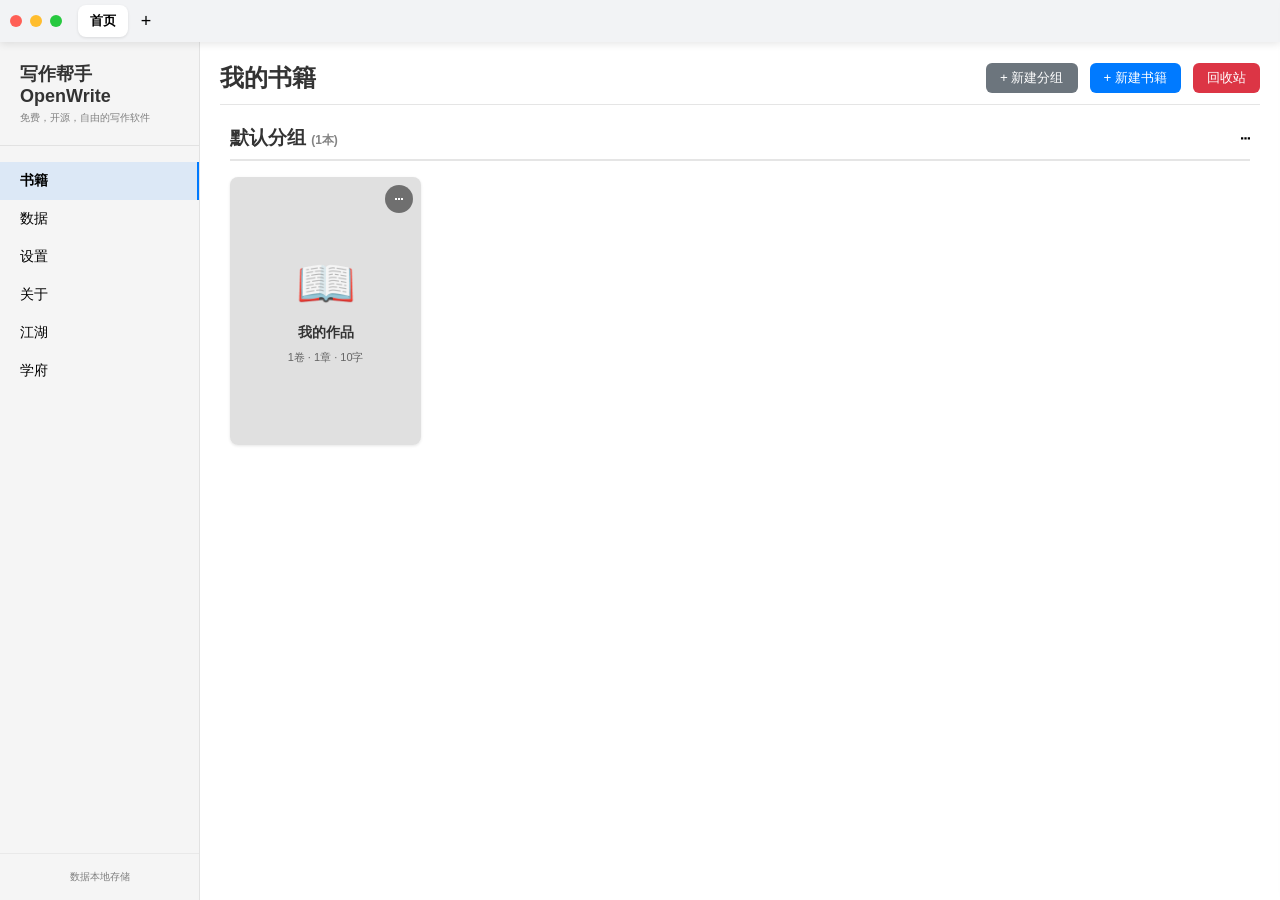
==== commit 62347bfe: "重构: OpenWrite 全新版本" ====
--- a/index.html
+++ b/index.html
@@ -1,460 +1,174 @@
 <!DOCTYPE html>
 <html lang="zh-CN">
 <head>
-  <meta charset="UTF-8">
-  <meta name="viewport" content="width=device-width, initial-scale=1.0">
-  <title>写作帮手 - 自由的写作软件</title>
-  <link rel="stylesheet" href="css/style.css">
-<link rel="stylesheet" href="themes/default.css" id="themeStyle">
+    <meta charset="UTF-8">
+    <meta name="viewport" content="width=device-width, initial-scale=1.0">
+    <title>写作帮手OpenWrite - 自由的写作软件</title>
+    <link rel="stylesheet" href="css/style.css">
+    <link rel="stylesheet" href="themes/default.css" id="themeStyle">
 </head>
 <body>
 <div class="app-container">
-  <!-- 标签页栏 - 放在最顶部 -->
-<div class="tabs-container" id="tabsContainer">
-  <div class="window-controls">
-    <div class="window-btn close" title="关闭"></div>
-    <div class="window-btn minimize" title="最小化"></div>
-    <div class="window-btn maximize" title="最大化"></div>
-  </div>
-  <div class="tab active" data-tab="home">
-    <span class="tab-title">首页</span>
-  </div>
-  <button class="new-tab-btn" id="newTabBtn">+</button>
+    <!-- 顶部标签栏 -->
+    <div class="tabs-container" id="tabsContainer">
+        <div class="window-controls">
+            <div class="window-btn close" title="关闭"></div>
+            <div class="window-btn minimize" title="最小化"></div>
+            <div class="window-btn maximize" title="最大化"></div>
+        </div>
+        <div class="tab active" data-tab="home">
+            <span class="tab-title">首页</span>
+        </div>
+        <button class="new-tab-btn" id="newTabBtn">+</button>
+    </div>
+
+    <!-- 一级菜单栏 -->
+    <div class="main-toolbar" id="mainToolbar">
+        <button class="toolbar-btn" data-action="import">导入</button>
+        <button class="toolbar-btn" data-action="fullscreen">全屏</button>
+        <button class="toolbar-btn" data-action="theme">主题</button>
+        <button class="toolbar-btn" data-action="font">字体</button>
+        <button class="toolbar-btn" data-action="format">排版</button>
+        <button class="toolbar-btn" data-action="find">查找替换</button>
+        <button class="toolbar-btn" data-action="proofread">校对</button>
+        <button class="toolbar-btn" data-action="namegen">起名</button>
+        <button class="toolbar-btn" data-action="dual">双栏</button>
+        <button class="toolbar-btn" data-action="seclusion">闭关</button>
+        <button class="toolbar-btn" data-action="notes">笔记</button>
+        <button class="toolbar-btn" data-action="save">保存</button>
+        <button class="toolbar-btn" data-action="export">导出</button>
+        <button class="toolbar-btn" data-action="sidebar">边栏</button>
+    </div>
+
+    <!-- 主内容区 -->
+    <div class="main-wrapper">
+        <!-- 左侧菜单 -->
+        <div class="sidebar-menu" id="sidebarMenu">
+            <div class="logo-area">
+                <h3>写作帮手OpenWrite</h3>
+                <p class="slogan">免费，开源，自由的写作软件</p>
+            </div>
+            <nav class="menu-nav">
+                <button class="menu-item active" data-page="books">书籍</button>
+                <button class="menu-item" data-page="stats">数据</button>
+                <button class="menu-item" data-page="settings">设置</button>
+                <button class="menu-item" data-page="about">关于</button>
+                <button class="menu-item" data-page="jianghu">江湖</button>
+                <button class="menu-item" data-page="xuefu">学府</button>
+            </nav>
+            <div class="menu-footer">数据本地存储</div>
+        </div>
+
+        <!-- 右侧内容区 -->
+        <div class="main-content">
+            <div class="pages-container" id="pagesContainer">
+                <!-- 首页 - 书籍管理 -->
+                <div class="page active" data-page="home">
+                    <div class="books-header">
+                        <h2>我的书籍</h2>
+                        <div class="books-header-buttons">
+                            <button id="newGroupBtn" class="btn-secondary">+ 新建分组</button>
+                            <button id="newBookBtn" class="btn-primary">+ 新建书籍</button>
+                            <button id="trashBtn" class="btn-danger">回收站</button>
+                        </div>
+                    </div>
+                    <div id="booksContainer" class="books-container"></div>
+                </div>
+
+                <!-- 数据统计页面 -->
+                <div class="page" data-page="stats">
+                    <div class="stats-container" id="statsContainer">
+                        <div class="stats-cards">
+                            <div class="stat-card"><h3>今日</h3><p class="stat-number" id="todayWords">0</p></div>
+                            <div class="stat-card"><h3>本周</h3><p class="stat-number" id="weekWords">0</p></div>
+                            <div class="stat-card"><h3>本月</h3><p class="stat-number" id="monthWords">0</p></div>
+                            <div class="stat-card"><h3>总计</h3><p class="stat-number" id="totalWords">0</p></div>
+                        </div>
+                    </div>
+                </div>
+
+                <!-- 设置页面 -->
+                <div class="page" data-page="settings">
+                    <div class="settings-container" id="settingsContainer"></div>
+                </div>
+
+                <!-- 关于页面 -->
+                <div class="page" data-page="about">
+                    <div class="about-content">
+                        <h2> 写作帮手 OpenWrite</h2>
+                        <p>免费，开源，自由的写作软件</p>
+                        <p>版本 0.3.0 测试版&重建版</p>
+                        <p>GitHub: <a href="https://github.com/likeweixue/openwrite" target="_blank">https://github.com/likeweixue/openwrite</a></p>
+                    </div>
+                </div>
+
+                <!-- 江湖页面 -->
+                <div class="page" data-page="jianghu">
+                    <div id="jianghuContainer"></div>
+                </div>
+
+                <!-- 学府页面 -->
+                <div class="page" data-page="xuefu">
+                    <div id="xuefuContainer"></div>
+                </div>
+            </div>
+        </div>
+    </div>
 </div>
 
-  <!-- 主内容包装器 -->
-  <div class="main-wrapper">
-    <!-- 左侧菜单栏 -->
-    <div class="sidebar-menu" id="sidebarMenu">
-      <div class="logo-area">
-        <h3>写作帮手</h3>
-        <p class="slogan">免费，开源，自由的写作软件</p>
-      </div>
-      <nav class="menu-nav">
-        <button class="menu-item active" data-page="books">书籍</button>
-        <button class="menu-item" data-page="stats">数据</button>
-        <button class="menu-item" data-page="settings">设置</button>
-        <button class="menu-item" data-page="about">关于</button>
-        <button class="menu-item" data-page="bbs">江湖</button>
-        <button class="menu-item" data-page="xuefu">学府</button>
-      </nav>
-      <div class="menu-footer">数据本地存储</div>
+<!-- 新建书籍抽屉 -->
+<div id="newBookDrawer" class="drawer">
+    <div class="drawer-header">
+        <h3>新建书籍</h3>
+        <button class="close-drawer" id="closeBookDrawer">✕</button>
     </div>
-
-    <!-- 右侧内容区 -->
-    <div class="main-content">
-      <div class="pages-container" id="pagesContainer">
-        <!-- 首页 - 全部书籍 -->
-<div class="book-page active" data-page="home">
-  <div class="books-header" style="padding: 16px 24px; display: flex; justify-content: space-between; align-items: center; border-bottom: 1px solid rgba(0,0,0,0.1);">
-  <h2 style="margin:0;">我的书籍</h2>
-  <div style="display: flex; gap: 12px;">
-    <button id="newGroupBtn" class="primary-btn" style="background: #6c757d;">+ 新建分组</button>
-    <button id="newBookBtn" class="primary-btn">+ 新建书籍</button>
-    <button id="trashBtn" class="primary-btn" style="background: #dc3545;"> 回收站</button>
-  </div>
-</div>
-  <div id="booksContainer" class="books-container"></div>
+    <div class="drawer-content">
+        <label>书籍名称</label>
+        <input type="text" id="newBookName" placeholder="请输入书籍名称">
+        <button id="confirmNewBookBtn" class="btn-primary" style="width:100%; margin-top:20px;">创建书籍</button>
+    </div>
 </div>
 
-<!-- 设置滑出面板 -->
-<div id="slideMenu" class="slide-menu">
-  <div class="slide-menu-header">
-    <h3>写作设置</h3>
-    <button id="closeSlideMenu">✕</button>
-  </div>
-  <div class="slide-menu-content">
-    <div class="menu-section">
-      <h4>背景主题</h4>
-      <div class="color-presets">
-        <div class="color-preset" style="background: #ffffff; border:1px solid #ddd;" data-theme="default" title="默认白"></div>
-        <div class="color-preset" style="background: #C8DBC5;" data-theme="eye" title="护眼绿"></div>
-        <div class="color-preset" style="background: #DFD5BD;" data-theme="warm" title="经典黄"></div>
-        <div class="color-preset" style="background: #1e1e2e;" data-theme="dark" title="暗夜黑"></div>
-      </div>
+<!-- 新建分组抽屉 -->
+<div id="newGroupDrawer" class="drawer">
+    <div class="drawer-header">
+        <h3>新建分组</h3>
+        <button class="close-drawer" id="closeGroupDrawer">✕</button>
     </div>
-    <div class="menu-section">
-      <h4>字体设置</h4>
-      <div class="font-option" data-font="system-ui">系统默认</div>
-      <div class="font-option" data-font="Georgia, serif">宋体风格</div>
-      <div class="font-option" data-font="'Courier New', monospace">等宽字体</div>
-      <div class="font-option" data-font="'PingFang SC', 'Microsoft YaHei'">苹方/雅黑</div>
+    <div class="drawer-content">
+        <label>分组名称</label>
+        <input type="text" id="newGroupName" placeholder="请输入分组名称">
+        <button id="confirmNewGroupBtn" class="btn-primary" style="width:100%; margin-top:20px;">创建分组</button>
     </div>
-    <div class="menu-section">
-      <h4>编辑器</h4>
-      <div class="setting-row">
-        <span>网格线</span>
-        <input type="checkbox" id="gridLinesCheckbox">
-      </div>
-      <div class="setting-row">
-        <span>行高</span>
-        <select id="lineHeightSelect">
-          <option value="1.5">紧凑</option>
-          <option value="1.8" selected>标准</option>
-          <option value="2.0">宽松</option>
-          <option value="2.5">超宽</option>
-        </select>
-      </div>
-    </div>
-  </div>
 </div>
 
-<!-- 导出滑出面板 -->
-<div id="exportPanel" class="slide-menu">
-  <div class="slide-menu-header">
-    <h3>导出选项</h3>
-    <button id="closeExportPanel" class="close-panel-btn">✕</button>
-  </div>
-  <div class="slide-menu-content" style="padding: 20px;">
-    <button id="exportChapterBtn" style="display:block; width:100%; padding:12px; margin-bottom:8px; background:#90a68d; color:white; border:none; border-radius:8px; cursor:pointer;">导出当前章节</button>
-    <button id="exportBookBtn" style="display:block; width:100%; padding:12px; background:#90a68d; color:white; border:none; border-radius:8px; cursor:pointer;">导出全书</button>
-  </div>
-</div>
-
-<!-- 查找替换面板 -->
-<div id="findPanel" class="slide-menu">
-  <div class="slide-menu-header">
-    <h3>查找替换</h3>
-    <button id="closeFindPanel" class="close-panel-btn">✕</button>
-  </div>
-  <div class="slide-menu-content">
-    <input type="text" id="findText" placeholder="查找内容" style="width:100%; padding:8px; margin-bottom:12px; border:1px solid #ddd; border-radius:8px;">
-    <input type="text" id="replaceText" placeholder="替换为" style="width:100%; padding:8px; margin-bottom:12px; border:1px solid #ddd; border-radius:8px;">
-    <div style="display: flex; gap: 8px;">
-      <button id="findNextBtn" style="flex:1; padding:8px; background:#90a68d; color:white; border:none; border-radius:6px;">查找</button>
-      <button id="replaceBtn" style="flex:1; padding:8px; background:#90a68d; color:white; border:none; border-radius:6px;">替换</button>
-      <button id="replaceAllBtn" style="flex:1; padding:8px; background:#90a68d; color:white; border:none; border-radius:6px;">全部替换</button>
+<!-- 闭关面板 -->
+<div id="seclusionPanel" class="seclusion-panel" style="display:none;">
+    <div class="panel-header">
+        <h4>闭关修炼</h4>
+        <button class="close-panel" id="closeSeclusionPanel">✕</button>
     </div>
-  </div>
-</div>
-
-<!-- 新建书籍抽屉面板 -->
-<div id="newBookDrawer" class="drawer-panel">
-  <div class="drawer-header">
-    <h3>新建书籍</h3>
-    <button id="closeDrawerBtn" class="close-drawer">✕</button>
-  </div>
-  <div class="drawer-content">
-    <label>书籍名称</label>
-    <input type="text" id="newBookName" placeholder="请输入书籍名称" class="drawer-input">
-    
-    <label>书籍封面（可选）</label>
-    <input type="file" id="bookCoverInput" accept="image/*" class="drawer-input">
-    <div id="coverPreview" style="width: 80px; height: 80px; margin: 10px auto; border-radius: 8px; background: #f0f0f0; display: none; background-size: cover;"></div>
-    
-    <button id="confirmNewBookBtn" class="drawer-btn">创建书籍</button>
-  </div>
+    <div class="panel-content">
+        <label>目标字数：</label>
+        <input type="number" id="seclusionGoal" value="3000" style="width:100%; padding:8px; margin:8px 0;">
+        <label>自动出关时间（小时，0表示不限制）：</label>
+        <input type="number" id="seclusionTimeout" value="0" style="width:100%; padding:8px; margin:8px 0;">
+        <div id="seclusionProgress" class="seclusion-progress" style="display:none;">
+            <div>当前进度：<span id="seclusionCurrent">0</span> / <span id="seclusionGoalDisplay">3000</span> 字</div>
+            <div class="seclusion-progress-bar"><div class="seclusion-progress-fill" id="seclusionProgressFill"></div></div>
+        </div>
+        <button id="startSeclusionBtn" class="btn-primary" style="width:100%; margin-top:12px;">开始闭关</button>
+        <button id="stopSeclusionBtn" class="btn-danger" style="width:100%; margin-top:8px; display:none;">结束闭关</button>
+    </div>
 </div>
 
 <script src="js/data.js"></script>
 <script src="js/ui.js"></script>
+<script src="js/books.js"></script>
 <script src="js/settings.js"></script>
+<script src="js/jianghu.js"></script>
+<script src="js/xuefu.js"></script>
+<script src="js/toolbar.js"></script>
 <script src="js/app.js"></script>
-<script>
-  // 封面预览功能
-  var coverInput = document.getElementById('bookCoverInput');
-  if (coverInput) {
-    coverInput.onchange = function(e) {
-      var file = e.target.files[0];
-      if (file) {
-        var reader = new FileReader();
-        reader.onload = function(ev) {
-          var preview = document.getElementById('coverPreview');
-          if (preview) {
-            preview.style.backgroundImage = 'url(' + ev.target.result + ')';
-            preview.style.backgroundSize = 'cover';
-            preview.style.backgroundPosition = 'center';
-            preview.style.display = 'block';
-          }
-        };
-        reader.readAsDataURL(file);
-      }
-    };
-  }
-</script>
-<!-- 新建分组抽屉面板 -->
-<div id="newGroupDrawer" class="drawer-panel">
-  <div class="drawer-header">
-    <h3>新建分组</h3>
-    <button id="closeGroupDrawerBtn" class="close-drawer">✕</button>
-  </div>
-  <div class="drawer-content">
-    <label>分组名称</label>
-    <input type="text" id="newGroupName" placeholder="请输入分组名称" class="drawer-input">
-    
-    <label>分组封面（可选）</label>
-    <input type="file" id="groupCoverInput" accept="image/*" class="drawer-input">
-    <div id="groupCoverPreview" style="width: 80px; height: 80px; margin: 10px auto; border-radius: 8px; background: #f0f0f0; display: none; background-size: cover;"></div>
-    
-    <button id="confirmNewGroupBtn" class="drawer-btn">创建分组</button>
-  </div>
-</div>
 </body>
-</html><!-- 大纲面板 -->
-<div id="outlinePanel" class="outline-panel">
-  <div class="outline-header">
-    <h3> 大纲管理</h3>
-    <button id="closeOutlinePanel" class="close-panel">✕</button>
-  </div>
-  <div class="outline-body">
-    <div class="outline-tree" id="outlineTree">
-      <!-- 树形结构将动态生成 -->
-      <div class="tree-loading">加载中...</div>
-    </div>
-    <div class="outline-editor">
-      <div class="outline-editor-header">
-        <input type="text" id="outlineNodeTitle" placeholder="节点标题" class="outline-title-input">
-        <div class="outline-editor-tools">
-          <button id="addChildNodeBtn" class="small-btn">+ 添加子节点</button>
-          <button id="deleteNodeBtn" class="small-btn" style="background:#dc3545;">删除</button>
-        </div>
-      </div>
-      <textarea id="outlineNodeContent" placeholder="大纲内容..." class="outline-content-textarea"></textarea>
-      <div class="outline-editor-footer">
-        <button id="saveOutlineNodeBtn" class="primary-btn">保存</button>
-        <span id="outlineSaveStatus" class="save-status">已保存</span>
-      </div>
-    </div>
-  </div>
-</div>
-<!-- 设定面板 -->
-<div id="settingPanel" class="outline-panel">
-  <div class="outline-header">
-    <h3>⚙️ 设定管理</h3>
-    <button id="closeSettingPanel" class="close-panel">✕</button>
-  </div>
-  <div class="outline-body">
-    <div class="outline-tree" id="settingTree">
-      <div class="tree-loading">加载中...</div>
-    </div>
-    <div class="outline-editor">
-      <div class="outline-editor-header">
-        <input type="text" id="settingNodeTitle" placeholder="设定标题" class="outline-title-input">
-        <div class="outline-editor-tools">
-          <button id="addSettingChildBtn" class="small-btn">+ 添加子设定</button>
-          <button id="deleteSettingNodeBtn" class="small-btn" style="background:#dc3545;">删除</button>
-        </div>
-      </div>
-      <textarea id="settingNodeContent" placeholder="设定详细内容..." class="outline-content-textarea"></textarea>
-      <div class="outline-editor-footer">
-        <button id="saveSettingNodeBtn" class="primary-btn">保存</button>
-        <span id="settingSaveStatus" class="save-status">已保存</span>
-      </div>
-    </div>
-  </div>
-</div>
-<!-- 角色面板 -->
-<div id="characterPanel" class="outline-panel">
-  <div class="outline-header">
-    <h3> 角色管理</h3>
-    <button id="closeCharacterPanel" class="close-panel">✕</button>
-  </div>
-  <div class="outline-body">
-    <div class="outline-tree" id="characterTree">
-      <div class="tree-loading">加载中...</div>
-    </div>
-    <div class="outline-editor">
-      <div class="outline-editor-header">
-        <input type="text" id="characterNodeTitle" placeholder="角色名称" class="outline-title-input">
-        <div class="outline-editor-tools">
-          <button id="addCharacterChildBtn" class="small-btn">+ 添加子角色</button>
-          <button id="deleteCharacterNodeBtn" class="small-btn" style="background:#dc3545;">删除</button>
-        </div>
-      </div>
-      <div class="character-fields" style="padding: 12px; border-bottom: 1px solid #eee; background: #f9f9f9;">
-        <div style="display: flex; gap: 12px; margin-bottom: 8px;">
-          <input type="text" id="characterAge" placeholder="年龄" style="flex:1; padding: 6px; border:1px solid #ddd; border-radius:4px;">
-          <input type="text" id="characterGender" placeholder="性别" style="flex:1; padding: 6px; border:1px solid #ddd; border-radius:4px;">
-        </div>
-        <div style="display: flex; gap: 12px;">
-          <input type="text" id="characterRace" placeholder="种族" style="flex:1; padding: 6px; border:1px solid #ddd; border-radius:4px;">
-          <input type="text" id="characterOccupation" placeholder="职业" style="flex:1; padding: 6px; border:1px solid #ddd; border-radius:4px;">
-        </div>
-      </div>
-      <textarea id="characterNodeContent" placeholder="角色介绍、背景故事、性格特点..." class="outline-content-textarea"></textarea>
-      <div class="outline-editor-footer">
-        <button id="saveCharacterNodeBtn" class="primary-btn">保存</button>
-        <span id="characterSaveStatus" class="save-status">已保存</span>
-      </div>
-    </div>
-  </div>
-</div>
-<!-- 取名面板 -->
-<div id="namegenPanel" class="outline-panel" style="width: 500px;">
-  <div class="outline-header">
-    <h3> 取名助手</h3>
-    <button id="closeNamegenPanel" class="close-panel">✕</button>
-  </div>
-  <div class="outline-body" style="flex-direction: column;">
-    <div style="padding: 16px; border-bottom: 1px solid #eee;">
-      <div style="display: flex; gap: 12px; flex-wrap: wrap;">
-        <select id="nameCategory" style="padding: 8px; border-radius: 6px; border: 1px solid #ddd;">
-          <option value="person"> 人物名</option>
-          <option value="place"> 地名</option>
-          <option value="power"> 实力等级</option>
-          <option value="skill"> 招式/功法</option>
-          <option value="equipment"> 装备/武器</option>
-          <option value="monster"> 怪物/妖兽</option>
-          <option value="item"> 道具/物品</option>
-        </select>
-        <button id="generateNameBtn" class="primary-btn"> 随机生成</button>
-        <button id="copyNameBtn" class="small-btn"> 复制</button>
-      </div>
-    </div>
-    <div style="flex: 1; padding: 20px; overflow-y: auto;">
-      <div id="nameResult" style="font-size: 24px; font-weight: bold; text-align: center; padding: 40px; background: rgba(0,0,0,0.03); border-radius: 12px; margin-bottom: 20px;">
-        点击生成
-      </div>
-      <div id="nameHistory" style="border-top: 1px solid #eee; padding-top: 16px;">
-        <h4 style="margin-bottom: 12px;">历史记录</h4>
-        <div id="historyList" style="max-height: 200px; overflow-y: auto;"></div>
-        <button id="clearHistoryBtn" class="small-btn" style="margin-top: 8px; background: #888;">清空历史</button>
-      </div>
-    </div>
-  </div>
-</div>
-<!-- 时间线面板 -->
-<div id="timelinePanel" class="outline-panel" style="width: 550px;">
-  <div class="outline-header">
-    <h3> 时间线</h3>
-    <button id="closeTimelinePanel" class="close-panel">✕</button>
-  </div>
-  <div class="outline-body">
-    <div class="timeline-sidebar" style="width: 200px; border-right: 1px solid #eee; overflow-y: auto; padding: 12px;">
-      <button id="addTimelineEventBtn" class="small-btn" style="width: 100%; margin-bottom: 12px;">+ 添加事件</button>
-      <div id="timelineEventList" class="timeline-event-list"></div>
-    </div>
-    <div class="timeline-editor" style="flex: 1; display: flex; flex-direction: column; overflow: hidden;">
-      <div class="outline-editor-header">
-        <input type="text" id="timelineEventTitle" placeholder="事件标题" class="outline-title-input">
-        <div style="display: flex; gap: 12px; margin-top: 8px;">
-          <input type="text" id="timelineEventChapter" placeholder="所属章节" style="flex:1; padding: 6px; border:1px solid #ddd; border-radius:4px;">
-          <input type="text" id="timelineEventOrder" placeholder="顺序 (1,2,3...)" style="width: 80px; padding: 6px; border:1px solid #ddd; border-radius:4px;">
-        </div>
-      </div>
-      <textarea id="timelineEventContent" placeholder="事件详细描述..." class="outline-content-textarea"></textarea>
-      <div class="outline-editor-footer">
-        <div style="display: flex; gap: 8px;">
-          <button id="saveTimelineEventBtn" class="primary-btn">保存</button>
-          <button id="deleteTimelineEventBtn" class="small-btn" style="background: #dc3545;">删除事件</button>
-        </div>
-        <span id="timelineSaveStatus" class="save-status">已保存</span>
-      </div>
-    </div>
-  </div>
-</div>
-<!-- 校对面板 -->
-<div id="proofreadPanel" class="outline-panel" style="width: 500px;">
-  <div class="outline-header">
-    <h3> 文稿校对</h3>
-    <button id="closeProofreadPanel" class="close-panel">✕</button>
-  </div>
-  <div class="outline-body" style="flex-direction: column;">
-    <div style="padding: 12px; border-bottom: 1px solid #eee; display: flex; gap: 8px;">
-      <button id="checkTextBtn" class="primary-btn"> 开始校对</button>
-      <button id="addCustomWordBtn" class="small-btn">+ 添加自定义词</button>
-      <button id="manageWordsBtn" class="small-btn"> 管理词库</button>
-    </div>
-    <div style="flex: 1; overflow-y: auto; padding: 16px;">
-      <div id="proofreadResult" style="background: rgba(0,0,0,0.02); border-radius: 8px; padding: 16px; min-height: 300px;">
-        <div style="text-align: center; color: #888; padding: 40px;">点击"开始校对"检查当前章节</div>
-      </div>
-    </div>
-  </div>
-</div>
-
-<!-- 自定义词库管理弹窗 -->
-<div id="wordManagerModal" style="display: none; position: fixed; top: 0; left: 0; right: 0; bottom: 0; background: rgba(0,0,0,0.5); z-index: 1100; align-items: center; justify-content: center;">
-  <div style="background: white; border-radius: 12px; width: 400px; max-height: 80vh; overflow: hidden;">
-    <div style="padding: 16px; border-bottom: 1px solid #eee; display: flex; justify-content: space-between;">
-      <h3>自定义词库</h3>
-      <button id="closeWordModal" style="background: none; border: none; font-size: 20px; cursor: pointer;">✕</button>
-    </div>
-    <div style="padding: 16px; overflow-y: auto; max-height: 400px;">
-      <div style="margin-bottom: 16px;">
-        <input type="text" id="newCustomWord" placeholder="输入新词" style="width: 70%; padding: 8px; border: 1px solid #ddd; border-radius: 4px;">
-        <button id="addWordBtn" class="small-btn">添加</button>
-      </div>
-      <div id="customWordList" style="max-height: 300px; overflow-y: auto;"></div>
-    </div>
-  </div>
-</div>
-<!-- 颜色功能最终修复 - 放在页面最底部 -->
-<script>
-(function() {
-    // 等待所有内容加载完成
-    function initColor() {
-        // 应用颜色函数
-        function applyColor(color) {
-            var oldStyle = document.getElementById('final-color-style');
-            if (oldStyle) oldStyle.remove();
-            var style = document.createElement('style');
-            style.id = 'final-color-style';
-            style.textContent = '* { color: ' + color + ' !important; } input, textarea, select { color: ' + color + ' !important; }';
-            document.head.appendChild(style);
-            localStorage.setItem('final_text_color', color);
-        }
-        
-        // 查找颜色选择器
-        function findAndBindPicker() {
-            var picker = document.querySelector('#themeColorPicker, input[type="color"]');
-            if (!picker) {
-                setTimeout(findAndBindPicker, 500);
-                return;
-            }
-            
-            if (picker.hasAttribute('data-final-bound')) return;
-            picker.setAttribute('data-final-bound', 'true');
-            
-            // 实时预览
-            picker.addEventListener('input', function(e) {
-                var color = e.target.value;
-                var preview = document.getElementById('preview-final-style');
-                if (preview) preview.remove();
-                var ps = document.createElement('style');
-                ps.id = 'preview-final-style';
-                ps.textContent = '* { color: ' + color + ' !important; }';
-                document.head.appendChild(ps);
-            });
-            
-            // 保存颜色
-            picker.addEventListener('change', function(e) {
-                applyColor(e.target.value);
-            });
-            
-            // 恢复保存的颜色
-            var saved = localStorage.getItem('final_text_color');
-            if (saved && saved !== '#333333') {
-                applyColor(saved);
-                picker.value = saved;
-            } else {
-                applyColor('#333333');
-            }
-        }
-        
-        findAndBindPicker();
-    }
-    
-    // 页面完全加载后执行
-    if (document.readyState === 'complete') {
-        initColor();
-    } else {
-        window.addEventListener('load', initColor);
-    }
-})();
-</script>
-
-<!-- 江湖页面容器 -->
-<div id="jianghuPage" style="display: none; overflow-y: auto; height: 100%; background: inherit;">
-    <!-- 内容由JS动态生成 -->
-</div>
-
-<!-- 学府页面 -->
-<div id="xuefuPage" style="display: none; overflow-y: auto; height: 100%; background: inherit;">
-    <div id="xuefuContainer" style="padding: 20px;">
-        <!-- 内容由JS动态生成 -->
-    </div>
-</div>
-
-<!-- 添加学府菜单按钮 -->
-<!-- 请在 sidebar-menu 的 nav 中添加 -->
+</html>
--- a/css/style.css
+++ b/css/style.css
@@ -1,1600 +1,887 @@
 * {
-  margin: 0;
-  padding: 0;
-  box-sizing: border-box;
+    margin: 0;
+    padding: 0;
+    box-sizing: border-box;
 }
 
 body {
-  font-family: -apple-system, BlinkMacSystemFont, 'Segoe UI', Roboto, sans-serif;
-  background: #f0f2f5;
-  height: 100vh;
-  overflow: hidden;
-}
-
-/* 主容器 - 垂直排列 */
+    font-family: -apple-system, BlinkMacSystemFont, 'Segoe UI', Roboto, sans-serif;
+    background: #f0f2f5;
+    height: 100vh;
+    overflow: hidden;
+}
+
 .app-container {
-  display: flex;
-  flex-direction: column;
-  height: 100vh;
-  width: 100%;
-}
-
-/* 标签栏 - 顶部 */
+    display: flex;
+    flex-direction: column;
+    height: 100vh;
+    width: 100%;
+}
+
+/* 顶部标签栏 */
 .tabs-container {
-  display: flex;
-  align-items: center;
-  flex-shrink: 0;
-  overflow-x: auto;
-  padding: 5px 10px 5px 10px;
-  background: #f2f3f5;
-  gap: 4px;
-  box-shadow: 0 2px 8px rgba(0,0,0,0.1);
-  position: relative;
-  z-index: 15;
-}
-
-/* 窗口控制按钮组 */
+    display: flex;
+    align-items: center;
+    flex-shrink: 0;
+    overflow-x: auto;
+    padding: 5px 10px;
+    background: #f2f3f5;
+    gap: 4px;
+    box-shadow: 0 2px 8px rgba(0,0,0,0.1);
+    z-index: 15;
+}
+
 .window-controls {
-  display: flex;
-  gap: 8px;
-  margin-right: 12px;
-  flex-shrink: 0;
-}
-
+    display: flex;
+    gap: 8px;
+    margin-right: 12px;
+    flex-shrink: 0;
+}
 .window-btn {
-  width: 12px;
-  height: 12px;
-  border-radius: 50%;
-  cursor: pointer;
-  transition: all 0.2s;
-}
-
+    width: 12px;
+    height: 12px;
+    border-radius: 50%;
+    cursor: pointer;
+}
 .window-btn.close { background: #ff5f56; }
-.window-btn.close:hover { background: #ff7b72; }
 .window-btn.minimize { background: #ffbd2e; }
-.window-btn.minimize:hover { background: #ffd34e; }
 .window-btn.maximize { background: #27c93f; }
-.window-btn.maximize:hover { background: #4edf65; }
-
-/* 胶囊标签样式 */
+
 .tab {
-  display: flex;
-  align-items: center;
-  background-color: #ffffff;
-  height: 36px;
-  padding: 0 12px;
-  border-radius: 13px;
-  box-shadow: 0 1px 3px rgba(0,0,0,0.08);
-  transition: all 0.2s;
-  cursor: pointer;
-  flex-shrink: 0;
-  gap: 6px;
-}
-
-.tab:hover { background-color: #e8e9eb; }
+    display: flex;
+    align-items: center;
+    background: #fff;
+    height: 32px;
+    padding: 0 12px;
+    border-radius: 8px;
+    cursor: pointer;
+    gap: 6px;
+    font-size: 13px;
+}
 .tab.active {
-  background-color: #ffffff;
-  font-weight: 500;
-  box-shadow: 0 2px 6px rgba(0,0,0,0.12);
-}
-
-.tab-title {
-  font-size: 13px;
-  color: #333;
-  white-space: nowrap;
-  overflow: hidden;
-  text-overflow: ellipsis;
-  max-width: 150px;
-}
-
+    background: #fff;
+    font-weight: 600;
+    box-shadow: 0 1px 3px rgba(0,0,0,0.1);
+}
 .tab-close {
-  font-size: 16px;
-  color: #999;
-  cursor: pointer;
-  width: 18px;
-  height: 18px;
-  display: inline-flex;
-  align-items: center;
-  justify-content: center;
-  border-radius: 50%;
-  transition: all 0.2s;
-}
-.tab-close:hover { background-color: #ccc; color: #fff; }
+    font-size: 14px;
+    color: #999;
+    cursor: pointer;
+    width: 18px;
+    text-align: center;
+}
+.tab-close:hover { color: #333; }
 
 .new-tab-btn {
-  width: 32px;
-  height: 32px;
-  background-color: transparent;
-  border: none;
-  font-size: 20px;
-  color: #666;
-  cursor: pointer;
-  display: inline-flex;
-  align-items: center;
-  justify-content: center;
-  border-radius: 16px;
-  transition: all 0.2s;
-}
-.new-tab-btn:hover { background-color: #e8e9eb; }
-
-/* 主内容包装器 */
+    width: 28px;
+    height: 28px;
+    background: transparent;
+    border: none;
+    font-size: 18px;
+    cursor: pointer;
+    border-radius: 8px;
+}
+.new-tab-btn:hover { background: #e0e0e0; }
+
+/* 一级菜单栏 - 标签页下方 (默认隐藏，编辑时显示) */
+.main-toolbar {
+    display: none;
+    align-items: center;
+    flex-shrink: 0;
+    padding: 6px 16px;
+    background: #fff;
+    border-bottom: 1px solid rgba(0,0,0,0.08);
+    gap: 8px;
+    flex-wrap: wrap;
+}
+.main-toolbar.visible {
+    display: flex;
+}
+.toolbar-btn {
+    padding: 6px 12px;
+    background: none;
+    border: none;
+    border-radius: 6px;
+    cursor: pointer;
+    font-size: 13px;
+    transition: all 0.2s;
+}
+.toolbar-btn:hover {
+    background: rgba(0,0,0,0.05);
+}
+.toolbar-btn.active {
+    background: #007aff;
+    color: white;
+}
+
+/* 主题适配 - 护眼绿和经典黄的标题输入框 */
+body.theme-eye .title-input {
+    background: #d4e6d1 !important;
+    color: #2c3e2f !important;
+    border-bottom-color: #a8b8a5 !important;
+}
+body.theme-warm .title-input {
+    background: #efe5cd !important;
+    color: #4a3b2c !important;
+    border-bottom-color: #bfb59d !important;
+}
+body.theme-dark .title-input {
+    background: #2a2a3a !important;
+    color: #e0e0e0 !important;
+    border-bottom-color: #3a3a4a !important;
+}
+body.theme-default .title-input {
+    background: #fff !important;
+    color: #333 !important;
+    border-bottom-color: rgba(0,0,0,0.08) !important;
+}
+
+/* 主内容区 */
 .main-wrapper {
-  display: flex;
-  flex: 1;
-  overflow: hidden;
-  flex-direction: row;
+    display: flex;
+    flex: 1;
+    overflow: hidden;
 }
 
 /* 左侧菜单栏 */
 .sidebar-menu {
-  width: 67px;
-  display: flex;
-  flex-direction: column;
-  flex-shrink: 0;
-  border-right: 1px solid rgba(0,0,0,0.08);
-  background: inherit;
-  overflow-y: auto;
+    width: 200px;
+    display: flex;
+    flex-direction: column;
+    background: #fff;
+    border-right: 1px solid rgba(0,0,0,0.08);
+}
+
+.logo-area {
+    padding: 20px;
+    border-bottom: 1px solid rgba(0,0,0,0.08);
+}
+.logo-area h3 { font-size: 18px; }
+.slogan { font-size: 10px; opacity: 0.6; margin-top: 4px; }
+
+.menu-nav {
+    flex: 1;
+    padding: 16px 0;
+}
+.menu-item {
+    width: 100%;
+    padding: 10px 20px;
+    background: none;
+    border: none;
+    text-align: left;
+    cursor: pointer;
+    font-size: 14px;
+}
+.menu-item:hover { background: rgba(0,0,0,0.05); }
+.menu-item.active {
+    background: rgba(0,122,255,0.1);
+    font-weight: 600;
+    border-right: 2px solid #007aff;
+}
+
+.menu-footer {
+    padding: 16px;
+    font-size: 10px;
+    text-align: center;
+    border-top: 1px solid rgba(0,0,0,0.08);
+    opacity: 0.6;
 }
 
 /* 右侧内容区 */
 .main-content {
-  flex: 1;
-  overflow: hidden;
-  display: flex;
-  flex-direction: column;
-  position: relative;
-}
-
-/* 页面容器 */
+    flex: 1;
+    overflow: hidden;
+    position: relative;
+}
+
 .pages-container {
-  flex: 1;
-  position: relative;
-  overflow: hidden;
-}
-
-/* 普通页面 */
+    height: 100%;
+    position: relative;
+}
+
 .page {
-  display: none;
-  position: absolute;
-  top: 0;
-  left: 0;
-  right: 0;
-  bottom: 0;
-  overflow-y: auto;
-  padding: 20px;
-  background: inherit;
-}
-
+    display: none;
+    position: absolute;
+    top: 0;
+    left: 0;
+    right: 0;
+    bottom: 0;
+    overflow-y: auto;
+    padding: 20px;
+}
 .page.active { display: block; }
 
-/* 书籍页面 */
-.book-page {
-  display: none;
-  position: absolute;
-  top: 0;
-  left: 0;
-  right: 0;
-  bottom: 0;
-  overflow-y: auto;
-  background: inherit;
-}
-.book-page.active { display: block; }
-
-/* 编辑模式隐藏菜单栏 */
-.app-container.editing-mode .sidebar-menu { display: none; }
-
-/* 左侧菜单内部样式 */
-.logo-area {
-  padding: 24px 20px;
-  border-bottom: 1px solid rgba(0,0,0,0.1);
-}
-.logo-area h3 { font-size: 18px; }
-.slogan { font-size: 10px; opacity: 0.7; }
-
-.menu-nav { flex: 1; padding: 20px 0; }
-
-.menu-item {
-  width: 100%;
-  padding: 10px 20px;
-  background: none;
-  border: none;
-  font-size: 14px;
-  cursor: pointer;
-  text-align: left;
-  transition: all 0.2s;
-  color: inherit;
-}
-.menu-item:hover { background: rgba(0,0,0,0.05); }
-.menu-item.active {
-  background: rgba(0,0,0,0.08);
-  font-weight: 600;
-}
-
-.menu-footer {
-  padding: 16px;
-  font-size: 10px;
-  border-top: 1px solid rgba(0,0,0,0.1);
-  text-align: center;
-  opacity: 0.6;
-}
-
-/* 书籍网格 */
-.books-container { padding: 20px; }
+/* 书籍管理样式 */
+.books-header {
+    display: flex;
+    justify-content: space-between;
+    align-items: center;
+    margin-bottom: 20px;
+    padding-bottom: 10px;
+    border-bottom: 1px solid rgba(0,0,0,0.1);
+}
+.books-header-buttons {
+    display: flex;
+    gap: 12px;
+}
+
+.btn-primary {
+    background: #007aff;
+    color: white;
+    border: none;
+    padding: 6px 14px;
+    border-radius: 6px;
+    cursor: pointer;
+}
+.btn-secondary {
+    background: #6c757d;
+    color: white;
+    border: none;
+    padding: 6px 14px;
+    border-radius: 6px;
+    cursor: pointer;
+}
+.btn-danger {
+    background: #dc3545;
+    color: white;
+    border: none;
+    padding: 6px 14px;
+    border-radius: 6px;
+    cursor: pointer;
+}
+
+.books-container { padding: 0 10px; }
+
+.group-section {
+    margin-bottom: 30px;
+}
+.group-header {
+    display: flex;
+    justify-content: space-between;
+    align-items: center;
+    margin-bottom: 16px;
+    padding-bottom: 8px;
+    border-bottom: 2px solid rgba(0,0,0,0.1);
+}
+.group-header h3 { margin: 0; }
+
 .books-grid {
-  display: grid;
-  grid-template-columns: repeat(auto-fill, minmax(180px, 1fr));
-  gap: 16px;
-}
-
-/* 书籍卡片 - A4纸比例 */
+    display: grid;
+    grid-template-columns: repeat(auto-fill, minmax(160px, 1fr));
+    gap: 16px;
+}
+
 .book-card {
-  background: #e8e8e8;
-  cursor: pointer;
-  transition: transform 0.3s, box-shadow 0.3s;
-  overflow: hidden;
-  border-radius: 4px;
-  aspect-ratio: 1 / 1.414;
-  display: flex;
-  flex-direction: column;
-  position: relative;
+    background: #fff;
+    border-radius: 8px;
+    cursor: pointer;
+    transition: transform 0.2s, box-shadow 0.2s;
+    overflow: hidden;
+    aspect-ratio: 1 / 1.4;
+    position: relative;
+    box-shadow: 0 1px 3px rgba(0,0,0,0.1);
 }
 .book-card:hover {
-  transform: translateY(-4px);
-  box-shadow: 0 8px 20px rgba(0,0,0,0.12);
-}
-
-.book-cover-gray {
-  flex: 1;
-  background: #d0d0d0;
-  padding: 20px 12px;
-  text-align: center;
-  display: flex;
-  flex-direction: column;
-  justify-content: center;
-  align-items: center;
-}
-
-.book-cover-icon {
-  font-size: 48px;
-  margin-bottom: 12px;
-  opacity: 0.6;
-}
-.book-cover-title {
-  font-size: 16px;
-  font-weight: 600;
-  color: #555;
-  margin: 8px 0;
-  word-break: break-word;
-}
-.book-stats-gray {
-  font-size: 11px;
-  color: #888;
-  margin-top: 8px;
-}
-.book-info-gray {
-  padding: 8px 12px;
-  background: rgba(0,0,0,0.05);
-  text-align: center;
-}
-.book-title-gray {
-  font-weight: 500;
-  font-size: 13px;
-  color: #333;
-  overflow: hidden;
-  text-overflow: ellipsis;
-  white-space: nowrap;
-}
-
-.primary-btn {
-  background: #007aff;
-  color: white;
-  border: none;
-  padding: 6px 14px;
-  border-radius: 6px;
-  cursor: pointer;
-  font-size: 13px;
-}
-
-/* 书籍详情页 */
-.book-detail-page { height: 100%; display: flex; flex-direction: column; }
+    transform: translateY(-4px);
+    box-shadow: 0 4px 12px rgba(0,0,0,0.15);
+}
+.book-card .book-menu {
+    position: absolute;
+    top: 8px;
+    right: 8px;
+    background: rgba(0,0,0,0.5);
+    border-radius: 50%;
+    width: 28px;
+    height: 28px;
+    display: flex;
+    align-items: center;
+    justify-content: center;
+    cursor: pointer;
+    color: white;
+    z-index: 10;
+}
+.book-cover {
+    height: 100%;
+    display: flex;
+    flex-direction: column;
+    justify-content: center;
+    align-items: center;
+    text-align: center;
+    padding: 20px;
+}
+.book-cover h4 {
+    margin-top: 12px;
+    font-size: 14px;
+}
+.book-cover p {
+    font-size: 11px;
+    opacity: 0.7;
+    margin-top: 8px;
+}
+
+/* 书籍编辑页面样式 */
+.book-detail-page {
+    height: 100%;
+    display: flex;
+    flex-direction: column;
+}
 .book-detail-header {
-  display: flex;
-  justify-content: flex-end;
-  align-items: center;
-  padding: 8px 16px;
-  border-bottom: 1px solid rgba(0,0,0,0.08);
-  background: inherit;
-}
-.right-tools { display: flex; gap: 4px; }
-.tool-icon {
-  background: none;
-  border: none;
-  font-size: 12px;
-  cursor: pointer;
-  padding: 6px 10px;
-  border-radius: 6px;
-  transition: all 0.2s;
-}
-.tool-icon:hover { background: rgba(0,0,0,0.08); }
-
-.detail-main { display: flex; flex: 1; overflow: hidden; }
+    display: flex;
+    justify-content: flex-end;
+    padding: 8px 16px;
+    border-bottom: 1px solid rgba(0,0,0,0.08);
+}
+.right-tools {
+    display: flex;
+    gap: 8px;
+}
+.detail-main {
+    display: flex;
+    flex: 1;
+    overflow: hidden;
+}
 .detail-chapters {
-  width: 240px;
-  min-width: 200px;
-  max-width: 400px;
-  border-right: 1px solid rgba(0,0,0,0.08);
-  display: flex;
-  flex-direction: column;
-  flex-shrink: 0;
-  position: relative;
-  background: inherit;
-}
-
-.resize-handle {
-  position: absolute;
-  right: -4px;
-  top: 0;
-  width: 8px;
-  height: 100%;
-  cursor: ew-resize;
-  background: transparent;
-  z-index: 10;
-}
-.resize-handle:hover { background: #007aff; opacity: 0.3; }
-
+    width: 260px;
+    border-right: 1px solid rgba(0,0,0,0.08);
+    display: flex;
+    flex-direction: column;
+    overflow-y: auto;
+}
 .chapters-header {
-  padding: 10px 12px;
-  display: flex;
-  justify-content: space-between;
-  border-bottom: 1px solid rgba(0,0,0,0.08);
-  font-weight: 500;
-  gap: 8px;
+    padding: 12px;
+    display: flex;
+    gap: 8px;
+    border-bottom: 1px solid rgba(0,0,0,0.08);
 }
 .chapters-header button {
-  padding: 4px 8px;
-  font-size: 11px;
-  background: rgba(0,0,0,0.04);
-  border: 1px solid rgba(0,0,0,0.1);
-  border-radius: 4px;
-  cursor: pointer;
-}
-
-.volume-list { flex: 1; overflow-y: auto; padding: 8px; }
-.volume-item { margin-bottom: 16px; }
+    padding: 4px 12px;
+    font-size: 12px;
+    cursor: pointer;
+}
+.volume-list {
+    flex: 1;
+    overflow-y: auto;
+    padding: 8px;
+}
+.volume-item {
+    margin-bottom: 16px;
+}
 .volume-title {
-  font-weight: 600;
-  padding: 6px 8px;
-  margin-bottom: 4px;
-  display: flex;
-  justify-content: space-between;
-  align-items: center;
-  cursor: pointer;
-  font-size: 13px;
-  border-radius: 6px;
-}
-.volume-title:hover { background: rgba(0,0,0,0.04); }
-.volume-title-left { display: flex; gap: 6px; align-items: center; }
-.volume-count { font-size: 11px; font-weight: normal; opacity: 0.6; }
-.volume-more {
-  background: none;
-  border: none;
-  cursor: pointer;
-  font-size: 14px;
-  padding: 0 4px;
-  opacity: 0.6;
-}
-.volume-more:hover { opacity: 1; }
-
-.chapter-list-inner { margin-left: 20px; }
-.chapter-list-item {
-  padding: 5px 8px;
-  margin-bottom: 2px;
-  cursor: pointer;
-  display: flex;
-  justify-content: space-between;
-  align-items: center;
-  font-size: 12px;
-  border-radius: 6px;
-}
-.chapter-list-item:hover { background: rgba(0,0,0,0.04); }
-.chapter-list-item.active {
-  color: #729d66;
-  font-weight: 500;
-  background: #74767187;
-}
-.delete-chapter {
-  background: none;
-  border: none;
-  cursor: pointer;
-  opacity: 0.5;
-  font-size: 11px;
-}
-.delete-chapter:hover { opacity: 1; color: #ff3b30; }
-
-.detail-editor { flex: 1; display: flex; flex-direction: column; overflow: hidden; }
+    font-weight: 600;
+    padding: 6px 8px;
+    display: flex;
+    justify-content: space-between;
+    cursor: pointer;
+}
+.chapter-list {
+    margin-left: 20px;
+}
+.chapter-item {
+    padding: 5px 8px;
+    cursor: pointer;
+    font-size: 13px;
+    display: flex;
+    justify-content: space-between;
+}
+.chapter-item.active {
+    color: #007aff;
+    font-weight: 500;
+}
+.detail-editor {
+    flex: 1;
+    display: flex;
+    flex-direction: column;
+    overflow: hidden;
+    margin-right: 60px;
+}
 .title-input {
-  font-size: 18px;
-  font-weight: 600;
-  border: none;
-  outline: none;
-  padding: 12px 16px;
-  background: transparent;
-  width: 100%;
-  border-bottom: 1px solid rgba(0,0,0,0.08);
+    font-size: 18px;
+    font-weight: 600;
+    border: none;
+    padding: 12px 16px;
+    outline: none;
+    border-bottom: 1px solid rgba(0,0,0,0.08);
 }
 .editor-content {
-  flex: 1;
-  padding: 20px;
-  overflow-y: auto;
-  outline: none;
-  line-height: 1.7;
-  font-size: 14px;
-}
-.status-bar-bottom {
-  padding: 6px 16px;
-  border-top: 1px solid rgba(0,0,0,0.08);
-  display: flex;
-  justify-content: space-between;
-  font-size: 11px;
-  background: rgba(0,0,0,0.02);
-  flex-shrink: 0;
+    flex: 1;
+    padding: 20px;
+    overflow-y: auto;
+    outline: none;
+    line-height: 1.7;
+}
+.status-bar {
+    padding: 6px 16px;
+    border-top: 1px solid rgba(0,0,0,0.08);
+    display: flex;
+    justify-content: space-between;
+    font-size: 12px;
+}
+
+/* 右侧边栏 - 二级菜单 */
+.right-sidebar {
+    position: fixed;
+    right: 0;
+    top: 100px;
+    width: 60px;
+    height: calc(100vh - 106px);
+    background: #fff;
+    box-shadow: -2px 0 12px rgba(0,0,0,0.1);
+    transition: right 0.3s ease;
+    z-index: 999;
+    display: flex;
+    flex-direction: column;
+    border-left: 1px solid rgba(0,0,0,0.08);
+}
+.right-sidebar.hidden {
+    right: -60px;
+}
+.right-sidebar-content {
+    flex: 1;
+    overflow-y: auto;
+    padding: 12px 0;
+}
+.sidebar-tool-item {
+    display: flex;
+    flex-direction: column;
+    align-items: center;
+    justify-content: center;
+    padding: 12px 4px;
+    border-radius: 8px;
+    cursor: pointer;
+    transition: background 0.2s;
+    margin-bottom: 4px;
+    text-align: center;
+}
+.sidebar-tool-item:hover {
+    background: rgba(0,0,0,0.08);
+}
+.sidebar-tool-icon {
+    font-size: 20px;
+    margin-bottom: 4px;
+}
+.sidebar-tool-label {
+    font-size: 10px;
+}
+
+/* 右侧功能面板 - 在边栏左边 */
+.right-panel {
+    position: fixed;
+    right: 60px;
+    top: 100px;
+    width: 380px;
+    height: calc(100vh - 106px);
+    background: #fff;
+    box-shadow: -2px 0 12px rgba(0,0,0,0.15);
+    transition: right 0.3s ease;
+    z-index: 998;
+    display: flex;
+    flex-direction: column;
+    transform: translateX(100%);
+}
+.right-panel.open {
+    transform: translateX(0);
+}
+.right-panel-header {
+    display: flex;
+    justify-content: space-between;
+    align-items: center;
+    padding: 12px 16px;
+    border-bottom: 1px solid rgba(0,0,0,0.1);
+}
+.right-panel-header h3 {
+    margin: 0;
+    font-size: 16px;
+}
+.right-panel-close {
+    background: none;
+    border: none;
+    font-size: 18px;
+    cursor: pointer;
+}
+.right-panel-content {
+    flex: 1;
+    overflow-y: auto;
+    padding: 16px;
 }
 
 /* 统计页面 */
-.stats-container { max-width: 900px; margin: 0 auto; }
 .stats-cards {
-  display: grid;
-  grid-template-columns: repeat(5, 1fr);
-  gap: 12px;
-  margin-bottom: 24px;
+    display: grid;
+    grid-template-columns: repeat(4, 1fr);
+    gap: 16px;
+    max-width: 800px;
 }
 .stat-card {
-  background: white;
-  padding: 16px;
-  text-align: center;
-  border-radius: 8px;
-  box-shadow: 0 1px 2px rgba(0,0,0,0.05);
-}
-.stat-card h3 { font-size: 13px; color: #888; margin-bottom: 8px; font-weight: normal; }
-.stat-number { font-size: 28px; font-weight: bold; color: #333; }
-
-/* 日历 */
-.calendar-container {
-  background: white;
-  border-radius: 8px;
-  padding: 12px;
-  margin-bottom: 16px;
-  box-shadow: 0 1px 2px rgba(0,0,0,0.05);
-  max-width: 400px;
-}
-.calendar-header {
-  display: flex;
-  justify-content: space-between;
-  align-items: center;
-  margin-bottom: 12px;
-}
-.calendar-header button {
-  background: none;
-  border: none;
-  font-size: 14px;
-  cursor: pointer;
-  padding: 2px 8px;
-  border-radius: 4px;
-}
-.calendar-header h3 { font-size: 14px; margin: 0; }
-.calendar-weekdays {
-  display: grid;
-  grid-template-columns: repeat(7, 1fr);
-  text-align: center;
-  font-size: 10px;
-  color: #888;
-  margin-bottom: 4px;
-}
-.calendar-days {
-  display: grid;
-  grid-template-columns: repeat(7, 1fr);
-  gap: 2px;
-}
-.calendar-day {
-  aspect-ratio: 1;
-  display: flex;
-  flex-direction: column;
-  align-items: center;
-  justify-content: center;
-  font-size: 10px;
-  border-radius: 4px;
-  cursor: pointer;
-  position: relative;
-  min-width: 28px;
-}
-.calendar-day span { font-size: 10px; }
-.calendar-day.today { background: #007aff; color: white; }
-.word-count-badge { font-size: 8px; color: #aaa; margin-top: 1px; }
-
-.writing-detail {
-  background: white;
-  border-radius: 8px;
-  padding: 16px;
-  margin-top: 16px;
-  box-shadow: 0 1px 2px rgba(0,0,0,0.05);
-}
-.writing-detail h4 { font-size: 14px; margin-bottom: 12px; color: #333; }
-.detail-list { max-height: 200px; overflow-y: auto; }
-.detail-item {
-  padding: 8px 0;
-  border-bottom: 1px solid #eeeeeec3;
-  display: flex;
-  justify-content: space-between;
-  font-size: 13px;
-}
-.detail-item:last-child { border-bottom: none; }
-.detail-item .book-name { font-weight: 500; }
-.detail-item .word-count { color: #888; }
-
-.goal-setting {
-  background: white;
-  padding: 16px;
-  border-radius: 8px;
-  margin-top: 16px;
-  box-shadow: 0 1px 2px rgba(0,0,0,0.05);
-}
-.goal-setting h3 { font-size: 14px; margin-bottom: 12px; }
-.progress-bar {
-  width: 100%;
-  height: 8px;
-  background: #e0e0e0;
-  margin: 8px 0;
-  border-radius: 4px;
-}
-.progress-fill {
-  height: 100%;
-  width: 0%;
-  background: #007aff;
-  border-radius: 4px;
-}
-
-/* 设置页面 */
-.settings-container { padding: 20px; max-width: 560px; margin: 0 auto; }
-.settings-item {
-  background: white;
-  padding: 16px 20px;
-  margin-bottom: 12px;
-  border-radius: 8px;
-}
+    background: #fff;
+    padding: 20px;
+    text-align: center;
+    border-radius: 12px;
+    box-shadow: 0 1px 3px rgba(0,0,0,0.1);
+}
+.stat-number {
+    font-size: 32px;
+    font-weight: bold;
+    margin-top: 8px;
+}
+
+/* 关于页面 */
 .about-content {
-  text-align: center;
-  background: white;
-  margin: 40px auto;
-  border-radius: 8px;
-  padding: 40px;
-  max-width: 400px;
-}
-
-/* 滑出面板 */
-.slide-menu {
-  position: fixed;
-  right: -320px;
-  top: 0;
-  width: 320px;
-  height: 100vh;
-  background: white;
-  box-shadow: -2px 0 12px rgba(0,0,0,0.1);
-  transition: right 0.3s ease;
-  z-index: 1000;
-  display: flex;
-  flex-direction: column;
-}
-.slide-menu.open { right: 0; }
-
-/* 抽屉面板 */
-.drawer-panel {
-  position: fixed;
-  right: -400px;
-  top: 0;
-  width: 380px;
-  height: 100vh;
-  background: white;
-  box-shadow: -2px 0 20px rgba(0,0,0,0.15);
-  transition: right 0.3s ease;
-  z-index: 2000;
-  display: flex;
-  flex-direction: column;
-}
-.drawer-panel.open { right: 0; }
-
+    text-align: center;
+    max-width: 500px;
+    margin: 50px auto;
+    padding: 40px;
+    background: #fff;
+    border-radius: 16px;
+}
+.about-content h2 { margin-bottom: 16px; }
+.about-content p { margin: 8px 0; }
+
+/* 抽屉 */
+.drawer {
+    position: fixed;
+    right: -400px;
+    top: 0;
+    width: 380px;
+    height: 100vh;
+    background: #fff;
+    box-shadow: -2px 0 20px rgba(0,0,0,0.15);
+    transition: right 0.3s ease;
+    z-index: 1000;
+    display: flex;
+    flex-direction: column;
+}
+.drawer.open { right: 0; }
 .drawer-header {
-  padding: 20px;
-  border-bottom: 1px solid #eee;
-  display: flex;
-  justify-content: space-between;
-  align-items: center;
-}
-.drawer-header h3 { margin: 0; font-size: 18px; }
+    padding: 20px;
+    border-bottom: 1px solid #eee;
+    display: flex;
+    justify-content: space-between;
+}
+.drawer-content {
+    flex: 1;
+    padding: 24px;
+}
+.drawer-content label {
+    display: block;
+    margin-bottom: 8px;
+    font-weight: 500;
+}
+.drawer-content input {
+    width: 100%;
+    padding: 10px;
+    border: 1px solid #ddd;
+    border-radius: 8px;
+}
 .close-drawer {
-  background: none;
-  border: none;
-  font-size: 24px;
-  cursor: pointer;
-  color: #999;
-}
-.close-drawer:hover { color: #333; }
-
-.drawer-content { flex: 1; padding: 24px; }
-.drawer-content label { display: block; margin-bottom: 8px; font-weight: 500; }
-.drawer-input {
-  width: 100%;
-  padding: 12px;
-  border: 1px solid #ddd;
-  border-radius: 8px;
-  font-size: 14px;
-  margin-bottom: 24px;
-}
-.drawer-input:focus { outline: none; border-color: #007aff; }
-.drawer-btn {
-  width: 100%;
-  padding: 12px;
-  background: #007aff;
-  color: white;
-  border: none;
-  border-radius: 8px;
-  font-size: 14px;
-  cursor: pointer;
-}
-.drawer-btn:hover { background: #0051d5; }
-
-.slide-menu-header {
-  padding: 16px 20px;
-  border-bottom: 1px solid #eee;
-  display: flex;
-  justify-content: space-between;
-  align-items: center;
-}
-.slide-menu-content { flex: 1; overflow-y: auto; padding: 16px; }
-
-.menu-section { margin-bottom: 20px; }
-.menu-section h4 { margin-bottom: 10px; color: #333; font-size: 14px; }
-.color-presets { display: flex; gap: 10px; flex-wrap: wrap; }
-.color-preset {
-  width: 40px;
-  height: 40px;
-  border-radius: 8px;
-  cursor: pointer;
-  border: 2px solid transparent;
-}
-.color-preset.active { border-color: #1a1a2e3b; }
-.font-option {
-  display: flex;
-  justify-content: space-between;
-  padding: 8px 0;
-  cursor: pointer;
-  font-size: 13px;
-}
-.font-option.active { color: #007aff; }
-.setting-row {
-  display: flex;
-  justify-content: space-between;
-  margin-bottom: 10px;
-  font-size: 13px;
-}
-
-/* 分卷菜单 */
-.volume-menu {
-  position: fixed;
-  background: white;
-  border: 1px solid rgba(0,0,0,0.1);
-  border-radius: 8px;
-  padding: 4px 0;
-  box-shadow: 0 2px 8px rgba(0,0,0,0.1);
-  z-index: 100;
-  min-width: 100px;
-  overflow: hidden;
-}
-.volume-menu button {
-  display: block;
-  width: 100%;
-  padding: 10px 16px;
-  border: none;
-  background: none;
-  cursor: pointer;
-  text-align: left;
-  font-size: 13px;
-  transition: all 0.2s;
-}
-.volume-menu button:hover { background: rgba(0,0,0,0.08); }
-
-/* 网格线 */
-.editor-content.show-grid {
-  background-image: linear-gradient(rgba(0,0,0,0.08) 1px, transparent 1px);
-  background-size: 100% 30px;
-}
-
-/* 导出按钮样式 */
-.export-option-btn {
-  display: block;
-  width: 100%;
-  padding: 12px;
-  margin-bottom: 8px;
-  background: #f0f0f0;
-  border: none;
-  border-radius: 8px;
-  cursor: pointer;
-  text-align: left;
-  font-size: 14px;
-  transition: all 0.2s;
-}
-.export-option-btn:hover { background: #e0e0e0; }
-
-.close-panel-btn {
-  background: none;
-  border: none;
-  font-size: 20px;
-  cursor: pointer;
-  color: #999;
-  padding: 0 8px;
-}
-.close-panel-btn:hover { color: #333; }
-
-/* 遮罩层 */
-.modal-overlay {
-  position: fixed;
-  top: 0;
-  left: 0;
-  right: 0;
-  bottom: 0;
-  background: rgba(0,0,0,0.3);
-  z-index: 9998;
-  display: none;
-}
-.modal-overlay.show { display: block; }
-/* 网格线样式 */
-.editor-content.show-grid {
-  background-image: linear-gradient(rgba(0,0,0,0.08) 1px, transparent 1px);
-  background-size: 100% 30px;
+    background: none;
+    border: none;
+    font-size: 20px;
+    cursor: pointer;
+}
+
+/* 江湖/学府卡片样式 */
+.jianghu-card, .xuefu-card {
+    background: #fff;
+    border-radius: 12px;
+    padding: 16px;
+    cursor: pointer;
+    transition: all 0.2s;
+    box-shadow: 0 2px 8px rgba(0,0,0,0.08);
+}
+.jianghu-card:hover, .xuefu-card:hover {
+    transform: translateY(-2px);
+    box-shadow: 0 4px 12px rgba(0,0,0,0.12);
+}
+
+/* 浮层面板 */
+.floating-panel {
+    position: fixed;
+    top: 50%;
+    left: 50%;
+    transform: translate(-50%, -50%);
+    width: 360px;
+    background: #fff;
+    border-radius: 12px;
+    box-shadow: 0 4px 20px rgba(0,0,0,0.2);
+    z-index: 2000;
+}
+.floating-panel .panel-header {
+    display: flex;
+    justify-content: space-between;
+    padding: 12px 16px;
+    border-bottom: 1px solid #eee;
+}
+.floating-panel .panel-content {
+    padding: 16px;
+}
+.floating-panel .close-panel {
+    background: none;
+    border: none;
+    font-size: 18px;
+    cursor: pointer;
+}
+
+/* 工具栏按钮样式 */
+.tool-btn {
+    background: none;
+    border: none;
+    padding: 6px 12px;
+    cursor: pointer;
+    border-radius: 6px;
+    font-size: 13px;
+}
+.tool-btn:hover {
+    background: rgba(0,0,0,0.08);
+}
+
+/* 边栏切换按钮 */
+#sidebarToggleBtn {
+    margin-left: auto;
+}
+
+/* 闭关面板 */
+.seclusion-panel {
+    position: fixed;
+    top: 50%;
+    left: 50%;
+    transform: translate(-50%, -50%);
+    width: 400px;
+    background: #fff;
+    border-radius: 12px;
+    box-shadow: 0 4px 20px rgba(0,0,0,0.2);
+    z-index: 2000;
+}
+.seclusion-panel .panel-header {
+    display: flex;
+    justify-content: space-between;
+    padding: 12px 16px;
+    border-bottom: 1px solid #eee;
+}
+.seclusion-panel .panel-content {
+    padding: 16px;
+}
+.seclusion-progress {
+    margin: 16px 0;
+}
+.seclusion-progress-bar {
+    height: 8px;
+    background: #e0e0e0;
+    border-radius: 4px;
+    overflow: hidden;
+}
+.seclusion-progress-fill {
+    height: 100%;
+    background: #007aff;
+    width: 0%;
+    transition: width 0.3s;
 }
 
 /* 主题适配 */
-body.theme-eye .editor-content.show-grid {
-  background-image: linear-gradient(rgba(0,0,0,0.1) 1px, transparent 1px);
-}
-
-body.theme-warm .editor-content.show-grid {
-  background-image: linear-gradient(rgba(0,0,0,0.1) 1px, transparent 1px);
-}
-
-body.theme-dark .editor-content.show-grid {
-  background-image: linear-gradient(rgba(255,255,255,0.1) 1px, transparent 1px);
-}
-
-/* 修复网格线间距 - 与行高匹配 */
-.editor-content {
-  line-height: 1.8 !important;
-}
-
-.editor-content.show-grid {
-  background-image: linear-gradient(rgba(0,0,0,0.1) 1px, transparent 1px);
-  background-size: 100% 1.8em !important;
-  background-position: 0 0;
-  background-repeat: repeat-y;
-}
-
-/* 不同主题的网格线颜色 */
-body.theme-eye .editor-content.show-grid {
-  background-image: linear-gradient(rgba(0,0,0,0.15) 1px, transparent 1px);
-}
-
-body.theme-warm .editor-content.show-grid {
-  background-image: linear-gradient(rgba(0,0,0,0.15) 1px, transparent 1px);
-}
-
-body.theme-dark .editor-content.show-grid {
-  background-image: linear-gradient(rgba(255,255,255,0.1) 1px, transparent 1px);
-}
-
-/* 确保段落边距一致 */
-.editor-content p {
-  margin: 0 0 0.2em 0;
-  line-height: 1.8;
-}
-
-/* 确保所有元素行高一致 */
-.editor-content * {
-  line-height: 1.8;
-}
-
-/* 修复：让文字在网格线中间 */
-.editor-content {
-  line-height: 1.8 !important;
-}
-
-/* 网格线背景 - 使用重复的线性渐变，偏移半个行高实现居中 */
-.editor-content.show-grid {
-  background-image: linear-gradient(rgba(0,0,0,0.15) 1px, transparent 1px);
-  background-size: 100% 1.8em !important;
-  background-position: 0 0.9em !important;
-  background-repeat: repeat-y;
-}
-
-/* 不同主题的网格线颜色和位置 */
-body.theme-eye .editor-content.show-grid {
-  background-image: linear-gradient(rgba(0,0,0,0.2) 1px, transparent 1px);
-  background-position: 0 0.9em !important;
-}
-
-body.theme-warm .editor-content.show-grid {
-  background-image: linear-gradient(rgba(0,0,0,0.2) 1px, transparent 1px);
-  background-position: 0 0.9em !important;
-}
-
-body.theme-dark .editor-content.show-grid {
-  background-image: linear-gradient(rgba(255,255,255,0.15) 1px, transparent 1px);
-  background-position: 0 0.9em !important;
-}
-
-/* 段落样式 - 确保文字在行内垂直居中 */
-.editor-content p {
-  margin: 0;
-  line-height: 1.8;
-  vertical-align: middle;
-}
-
-/* 文字行内元素 */
-.editor-content span, 
-.editor-content div,
-.editor-content {
-  line-height: 1.8;
-  vertical-align: middle;
-}
-
-/* ========== 右侧功能栏优化样式 ========== */
-.detail-sidebar {
-  width: 67px;
-  background: rgba(0,0,0,0.03);
-  border-left: 1px solid rgba(0,0,0,0.08);
-  display: flex;
-  flex-direction: column;
-  flex-shrink: 0;
-  transition: width 0.3s ease;
-  position: relative;
-}
-
-.detail-sidebar.hidden {
-  width: 0;
-  overflow: hidden;
-  border-left: none;
-}
-
-.sidebar-header {
-  display: flex;
-  justify-content: space-between;
-  align-items: center;
-  padding: 12px 16px;
-  border-bottom: 1px solid rgba(0, 0, 0, 0);
-}
-
-.sidebar-header h3 {
-  margin: 0;
-  font-size: 14px;
-  font-weight: 600;
-}
-
-#toggleSidebarBtn {
-  background: none;
-  border: none;
-  font-size: 14px;
-  cursor: pointer;
-  padding: 4px 8px;
-  border-radius: 4px;
-  color: inherit;
-}
-
-#toggleSidebarBtn:hover {
-  background: rgba(0,0,0,0.08);
-}
-
-.sidebar-content {
-  flex: 1;
-  overflow-y: auto;
-  padding: 12px;
-}
-
-.sidebar-section {
-  display: flex;
-  flex-direction: column;
-  gap: 6px;
-}
-
-.sidebar-item {
-  display: flex;
-  align-items: center;
-  gap: 12px;
-  padding: 10px 12px;
-  border-radius: 6px;
-  cursor: pointer;
-  transition: all 0.2s;
-  background: #ffffff00;
-  font-size: 13px;
-}
-
-.sidebar-item:hover {
-  background: rgba(0,0,0,0.08);
-  transform: translateX(-2px);
-}
-
-.sidebar-icon {
-  font-size: 18px;
-  width: 24px;
-  text-align: center;
-}
-
-.sidebar-label {
-  font-size: 13px;
-  font-weight: 500;
+body.theme-dark .tabs-container,
+body.theme-dark .main-toolbar {
+    background: #2a2a3a;
+}
+body.theme-dark .tab {
+    background: #1e1e2e;
+    color: #e0e0e0;
+}
+body.theme-dark .tab.active {
+    background: #2a2a3a;
+}
+body.theme-dark .editor-content {
+    background: rgba(30,30,46,0.9);
+    color: #e0e0e0;
+}
+body.theme-dark .right-sidebar,
+body.theme-dark .right-panel,
+body.theme-dark .floating-panel,
+body.theme-dark .seclusion-panel {
+    background: #1e1e2e;
+    color: #e0e0e0;
+}
+body.theme-dark .sidebar-tool-item:hover {
+    background: rgba(255,255,255,0.1);
+}
+body.theme-dark .book-card,
+body.theme-dark .stat-card,
+body.theme-dark .about-content,
+body.theme-dark .jianghu-card,
+body.theme-dark .xuefu-card {
+    background: #2a2a3a;
+    color: #e0e0e0;
+}
+
+body.theme-eye .tabs-container,
+body.theme-eye .main-toolbar {
+    background: #b8c9b5;
+}
+body.theme-eye .book-card,
+body.theme-eye .stat-card,
+body.theme-eye .about-content,
+body.theme-eye .jianghu-card,
+body.theme-eye .xuefu-card {
+    background: #d4e6d1;
+    color: #2c3e2f;
+}
+body.theme-eye .right-sidebar,
+body.theme-eye .right-panel {
+    background: #C8DBC5;
+}
+body.theme-eye .editor-content {
+    background: rgba(200,219,197,0.9);
+}
+
+body.theme-warm .tabs-container,
+body.theme-warm .main-toolbar {
+    background: #cfc5ad;
+}
+body.theme-warm .book-card,
+body.theme-warm .stat-card,
+body.theme-warm .about-content,
+body.theme-warm .jianghu-card,
+body.theme-warm .xuefu-card {
+    background: #efe5cd;
+    color: #4a3b2c;
+}
+body.theme-warm .right-sidebar,
+body.theme-warm .right-panel {
+    background: #DFD5BD;
+}
+body.theme-warm .editor-content {
+    background: rgba(223,213,189,0.9);
+}
+
+/* 右侧边栏位置修复 */
+.right-sidebar {
+    top: 100px;
+    height: calc(100vh - 100px);
+}
+.right-sidebar.hidden {
+    right: -60px;
+}
+
+/* 右侧功能面板位置修复 */
+.right-panel {
+    top: 100px;
+    height: calc(100vh - 100px);
+}
+
+/* 确保主工具栏在编辑时正确显示 */
+.main-toolbar.visible {
+    display: flex;
+}
+
+/* 书籍编辑页面的头部工具栏隐藏原有按钮 */
+.book-detail-header .right-tools {
+    display: flex;
+    justify-content: flex-end;
+}
+.book-detail-header .right-tools .tool-btn {
+    background: none;
+    border: none;
+    padding: 6px 12px;
+    cursor: pointer;
+    border-radius: 6px;
+    font-size: 13px;
+}
+
+/* 右侧滑出面板通用样式 */
+.right-slide-panel {
+    position: fixed;
+    right: 0;
+    top: 100px;
+    width: 360px;
+    height: calc(100vh - 100px);
+    background: #fff;
+    box-shadow: -2px 0 12px rgba(0,0,0,0.15);
+    transform: translateX(100%);
+    transition: transform 0.3s ease;
+    z-index: 1000;
+    display: flex;
+    flex-direction: column;
+}
+.right-slide-panel.open {
+    transform: translateX(0);
+}
+.right-slide-panel-header {
+    display: flex;
+    justify-content: space-between;
+    align-items: center;
+    padding: 16px;
+    border-bottom: 1px solid rgba(0,0,0,0.1);
+}
+.right-slide-panel-header h3 {
+    margin: 0;
+    font-size: 16px;
+}
+.right-slide-panel-content {
+    flex: 1;
+    overflow-y: auto;
+    padding: 16px;
+}
+.right-slide-panel-close {
+    background: none;
+    border: none;
+    font-size: 20px;
+    cursor: pointer;
 }
 
 /* 主题适配 */
-body.theme-dark .sidebar-item {
-  background: rgba(255,255,255,0.08);
-}
-
-body.theme-dark .sidebar-item:hover {
-  background: rgba(255,255,255,0.15);
-}
-
-body.theme-eye .sidebar-item {
-  background: rgba(255,255,255,0.3);
-}
-
-body.theme-warm .sidebar-item {
-  background: rgba(255,255,255,0.3);
-}
-
-/* ========== 大纲面板样式 ========== */
-.outline-panel {
-  position: fixed;
-  right: -600px;
-  top: 0;
-  width: 600px;
-  height: 100vh;
-  background: white;
-  box-shadow: -2px 0 12px rgba(0,0,0,0.15);
-  transition: right 0.3s ease;
-  z-index: 1002;
-  display: flex;
-  flex-direction: column;
-}
-
-.outline-panel.open {
-  right: 0;
-}
-
-.outline-header {
-  display: flex;
-  justify-content: space-between;
-  align-items: center;
-  padding: 16px 20px;
-  border-bottom: 1px solid #eeeeee00;
-  background: #afc6ab;
-}
-
-.outline-header h3 {
-  margin: 0;
-  font-size: 18px;
-}
-
-.close-panel {
-  background: none;
-  border: none;
-  font-size: 24px;
-  cursor: pointer;
-  color: #999;
-  padding: 0 8px;
-}
-
-.close-panel:hover {
-  color: #333;
-}
-
-.outline-body {
-  flex: 1;
-  display: flex;
-  overflow: hidden;
-}
-
-.outline-tree {
-  width: 250px;
-  border-right: 1px solid #eeeeee00;
-  overflow-y: auto;
-  padding: 12px;
-  background: #bac8b7;
-}
-
-.outline-editor {
-  flex: 1;
-  display: flex;
-  flex-direction: column;
-  overflow: hidden;
-}
-
-.outline-editor-header {
-  padding: 12px 16px;
-  border-bottom: 1px solid #eeeeee00;
-  background: #c9d5c7;
-}
-
-.outline-title-input {
-  width: 100%;
-  padding: 8px 12px;
-  font-size: 16px;
-  font-weight: 600;
-  border: 1px solid #dddddd00;
-  border-radius: 6px;
-  margin-bottom: 8px;
-  background: #bfcabd;
-}
-
-.outline-editor-tools {
-  display: flex;
-  gap: 8px;
-}
-
-.outline-content-textarea {
-  flex: 1;
-  padding: 16px;
-  border: none;
-  outline: none;
-  resize: none;
-  font-size: 14px;
-  line-height: 1.6;
-  font-family: inherit;
-  background: #c9d5c7;
-}
-
-.outline-editor-footer {
-  padding: 12px 16px;
-  border-top: 1px solid #eee;
-  display: flex;
-  justify-content: space-between;
-  align-items: center;
-  background: #c9d5c7;
-}
-
-.save-status {
-  font-size: 12px;
-  color: #888;
-}
-
-/* 树形结构样式 */
-.tree-node {
-  margin-left: 16px;
-  list-style: none;
-}
-
-.tree-node-item {
-  display: flex;
-  align-items: center;
-  padding: 6px 8px;
-  cursor: pointer;
-  border-radius: 6px;
-  margin: 2px 0;
-}
-
-.tree-node-item:hover {
-  background: rgba(0,0,0,0.05);
-}
-
-.tree-node-item.active {
-  background: rgba(0,122,255,0.1);
-  color: #007aff;
-}
-
-.tree-expand-icon {
-  width: 20px;
-  cursor: pointer;
-  color: #888;
-}
-
-.tree-node-label {
-  flex: 1;
-  font-size: 13px;
-}
-
-.tree-children {
-  margin-left: 20px;
-}
-
-/* 主题适配 */
-body.theme-dark .outline-panel {
-  background: #1e1e2e;
-  color: #e0e0e0;
-}
-
-body.theme-dark .outline-header {
-  background: #2a2a3a;
-  border-bottom-color: #3a3a4a;
-}
-
-body.theme-dark .outline-tree {
-  background: #2a2a3a;
-  border-right-color: #3a3a4a;
-}
-
-body.theme-dark .outline-title-input {
-  background: #2a2a3a;
-  border-color: #3a3a4a;
-  color: #e0e0e0;
-}
-
-body.theme-dark .outline-content-textarea {
-  background: #1e1e2e;
-  color: #e0e0e0;
-}
-
-/* ========== 时间线样式 ========== */
-.timeline-event-list {
-  display: flex;
-  flex-direction: column;
-  gap: 6px;
-  background: #b9ceb6;/* ========== 2026年5月7日21:20:43添加背景样式 ========== */
-}
-
-.timeline-event-item {
-  padding: 10px;
-  border-radius: 6px;
-  cursor: pointer;
-  background: rgba(0,0,0,0.03);
-  border-left: 3px solid #007bff00;
-  transition: all 0.2s;
-  background: #b9ceb6;
-}
-
-.timeline-event-item:hover {
-  background: rgba(0,0,0,0.08);
-  transform: translateX(3px);
-  background: #b9ceb6;
-}
-
-.timeline-event-item.active {
-  background: #c9d5c7;
-  border-left-color: #007bff00;
-  background: #b9ceb6;
-}
-
-.timeline-event-title {
-  font-weight: 600;
-  font-size: 13px;
-  margin-bottom: 4px;
-  background: #b9ceb6;
-}
-
-.timeline-event-meta {
-  font-size: 11px;
-  color: #888;
-  display: flex;
-  gap: 12px;
-}
-
-.timeline-event-chapter {
-  color: #007aff;
-}
-
-/* 主题适配 */
-body.theme-dark .timeline-event-item {
-  background: rgba(255,255,255,0.05);
-}
-
-body.theme-dark .timeline-event-item:hover {
-  background: rgba(255,255,255,0.1);
-}
-
-body.theme-dark .timeline-event-meta {
-  color: #aaa;
-}
-
-/* 侧边栏缩小样式优化 */
-.detail-sidebar {
-  width: 67px;
-  min-width: 67px;
-}
-
-.detail-sidebar .sidebar-header h3 {
-  display: none;
-}
-
-.detail-sidebar .sidebar-header {
-  justify-content: center;
-  padding: 12px 0;
-}
-
-.sidebar-item {
-  justify-content: center;
-  flex-direction: column;
-  padding: 12px 4px;
-  text-align: center;
-}
-
-.sidebar-label {
-  font-size: 11px;
-  display: block;
-  margin-top: 6px;
-}
-
-.sidebar-icon {
-  font-size: 20px;
-}
-
-#toggleSidebarBtn {
-  font-size: 16px;
-}
-
-/* 侧边栏隐藏样式 - 强制生效 */
-.detail-sidebar.hidden {
-  width: 0px !important;
-  min-width: 0px !important;
-  max-width: 0px !important;
-  overflow: hidden !important;
-  padding: 0px !important;
-  margin: 0px !important;
-  border: none !important;
-  opacity: 0 !important;
-  visibility: hidden !important;
-}
-
-.detail-sidebar {
-  transition: width 0.2s ease, opacity 0.2s ease;
-  overflow: hidden;
-}
-
-/* 恢复左侧主菜单栏为正常水平排列 */
-.sidebar-menu .menu-item {
-  writing-mode: horizontal-tb !important;
-  text-orientation: mixed !important;
-  text-align: left !important;
-  letter-spacing: normal !important;
-  display: block !important;
-  width: 100% !important;
-}
-
-.sidebar-menu .logo-area h3 {
-  writing-mode: horizontal-tb !important;
-}
-
-.sidebar-menu .slogan {
-  writing-mode: horizontal-tb !important;
-}
-
-.sidebar-menu .menu-footer {
-  writing-mode: horizontal-tb !important;
-}
-
-/* 恢复左侧主菜单栏为正常水平排列 */
-.sidebar-menu .menu-item {
-  writing-mode: horizontal-tb !important;
-  text-orientation: mixed !important;
-  text-align: left !important;
-  letter-spacing: normal !important;
-  display: block !important;
-  width: 100% !important;
-}
-
-.sidebar-menu .logo-area h3 {
-  writing-mode: horizontal-tb !important;
-}
-
-.sidebar-menu .slogan {
-  writing-mode: horizontal-tb !important;
-}
-
-.sidebar-menu .menu-footer {
-  writing-mode: horizontal-tb !important;
-}
-
-/* 强制恢复左侧主菜单为水平排列 */
-.sidebar-menu,
-.sidebar-menu *,
-.sidebar-menu .logo-area,
-.sidebar-menu .logo-area h3,
-.sidebar-menu .slogan,
-.sidebar-menu .menu-nav,
-.sidebar-menu .menu-item,
-.sidebar-menu .menu-footer {
-  writing-mode: horizontal-tb !important;
-  text-orientation: mixed !important;
-  letter-spacing: normal !important;
-  word-break: normal !important;
-  white-space: normal !important;
-}
-
-.sidebar-menu .menu-item {
-  display: block !important;
-  text-align: left !important;
-}
-
-/* 强制恢复左侧整个菜单为水平排列 */
-.sidebar-menu,
-.sidebar-menu .logo-area,
-.sidebar-menu .logo-area h3,
-.sidebar-menu .slogan,
-.sidebar-menu .menu-nav,
-.sidebar-menu .menu-item,
-.sidebar-menu .menu-footer {
-  writing-mode: horizontal-tb !important;
-  text-orientation: mixed !important;
-  letter-spacing: normal !important;
-  white-space: normal !important;
-  word-break: normal !important;
-}
-
-.sidebar-menu .logo-area h3 {
-  font-size: 18px;
-  margin: 0 0 8px 0;
-  display: block !important;
-}
-
-.sidebar-menu .slogan {
-  font-size: 10px;
-  opacity: 0.7;
-  display: block !important;
-}
-
-.sidebar-menu .menu-item {
-  display: block !important;
-  text-align: left !important;
-  width: 100% !important;
-  padding: 10px 20px !important;
-}
-
-.sidebar-menu .menu-footer {
-  text-align: center !important;
-}
-
-/* 强制设置左侧菜单宽度 */
-.sidebar-menu {
-  width: 200px !important;
-  min-width: 200px !important;
-}
-
-.sidebar-menu .menu-item {
-  white-space: nowrap !important;
-  overflow: visible !important;
-}
-
-.sidebar-menu .logo-area h3,
-.sidebar-menu .slogan {
-  white-space: nowrap !important;
-}
-
-/* 江湖页面卡片样式 - 基础样式 */
-#bbsPageSource .jianghu-card {
-  border-radius: 12px;
-  padding: 20px;
-  text-align: center;
-  cursor: pointer;
-  transition: all 0.2s;
-  box-shadow: 0 2px 8px rgba(0,0,0,0.1);
-}
-
-#bbsPageSource .jianghu-card:hover {
-  transform: translateY(-4px);
-  box-shadow: 0 8px 20px rgba(0,0,0,0.15);
-}
-
-#bbsPageSource .jianghu-footer {
-  margin-top: 30px;
-  padding: 16px;
-  border-radius: 12px;
-  text-align: center;
-  font-size: 13px;
-}
-
-/* 默认白色主题 */
-body.theme-default #bbsPageSource {
-  background: #f5f5f5;
-}
-
-body.theme-default #bbsPageSource .jianghu-card {
-  background: #ffffff;
-  color: #333333;
-  border: 1px solid #e0e0e0;
-}
-
-body.theme-default #bbsPageSource .jianghu-card:hover {
-  background: #f0f0f0;
-  border-color: #cccccc;
-}
-
-body.theme-default #bbsPageSource .jianghu-footer {
-  background: #ffffff;
-  color: #666666;
-  border: 1px solid #e0e0e0;
-}
-
-/* 护眼绿主题 */
-body.theme-eye #bbsPageSource {
-  background: #C8DBC5;
-}
-
-body.theme-eye #bbsPageSource .jianghu-card {
-  background: #b8caa8;
-  color: #2c3e2f;
-  border: 1px solid #a0b898;
-}
-
-body.theme-eye #bbsPageSource .jianghu-card:hover {
-  background: #a8ba98;
-  border-color: #8aa878;
-}
-
-body.theme-eye #bbsPageSource .jianghu-footer {
-  background: #b8caa8;
-  color: #2c3e2f;
-  border: 1px solid #a0b898;
-}
-
-/* 经典黄主题 */
-body.theme-warm #bbsPageSource {
-  background: #DFD5BD;
-}
-
-body.theme-warm #bbsPageSource .jianghu-card {
-  background: #c8bda0;
-  color: #4a3b2c;
-  border: 1px solid #b8a88a;
-}
-
-body.theme-warm #bbsPageSource .jianghu-card:hover {
-  background: #b8a88a;
-  border-color: #a89878;
-}
-
-body.theme-warm #bbsPageSource .jianghu-footer {
-  background: #c8bda0;
-  color: #4a3b2c;
-  border: 1px solid #b8a88a;
-}
-
-/* 暗夜黑主题 */
-body.theme-dark #bbsPageSource {
-  background: #1e1e2e;
-}
-
-body.theme-dark #bbsPageSource .jianghu-card {
-  background: #2a2a3e;
-  color: #e0e0e0;
-  border: 1px solid #3a3a4e;
-}
-
-body.theme-dark #bbsPageSource .jianghu-card:hover {
-  background: #3a3a4e;
-  border-color: #4a4a5e;
-}
-
-body.theme-dark #bbsPageSource .jianghu-footer {
-  background: #2a2a3e;
-  color: #c0c0d0;
-  border: 1px solid #3a3a4e;
-}
-
-/* 卡片内文字颜色统一 */
-#bbsPageSource .jianghu-card .card-icon {
-  opacity: 0.8;
-  font-weight: bold;
-}
-
-#bbsPageSource .jianghu-card div:first-child {
-  font-size: 32px;
-  font-weight: bold;
-  margin-bottom: 12px;
-}
-
-#bbsPageSource .jianghu-card div:nth-child(2) {
-  font-weight: 600;
-  font-size: 16px;
-  margin-bottom: 6px;
-}
-
-#bbsPageSource .jianghu-card div:last-child {
-  font-size: 12px;
-  opacity: 0.7;
-}
-
-/* 设置面板主题适配 */
-#settingsPageSource .settings-card {
-  transition: background 0.2s, color 0.2s;
-}
-
-/* 默认白色主题 */
-body.theme-default #settingsPageSource .settings-card,
-body.theme-default #settingsRightContent > div > div {
-  background: #ffffff !important;
-  color: #333333 !important;
-}
-
-/* 护眼绿主题 */
-body.theme-eye #settingsPageSource .settings-card,
-body.theme-eye #settingsRightContent > div > div {
-  background: #d4e6d1 !important;
-  color: #2c3e2f !important;
-}
-
-/* 经典黄主题 */
-body.theme-warm #settingsPageSource .settings-card,
-body.theme-warm #settingsRightContent > div > div {
-  background: #efe5cd !important;
-  color: #4a3b2c !important;
-}
-
-/* 暗夜黑主题 */
-body.theme-dark #settingsPageSource .settings-card,
-body.theme-dark #settingsRightContent > div > div {
-  background: #2a2a3a !important;
-  color: #e0e0e0 !important;
-}
-
-/* 设置面板内输入框主题适配 */
-body.theme-dark #settingsRightContent input,
-body.theme-dark #settingsRightContent select,
-body.theme-dark #settingsRightContent button {
-  background: #3a3a4a !important;
-  color: #e0e0e0 !important;
-  border-color: #4a4a5a !important;
-}
-
-body.theme-eye #settingsRightContent input,
-body.theme-eye #settingsRightContent select {
-  background: #c8dbc5 !important;
-  border-color: #a8b8a5 !important;
-}
-
-body.theme-warm #settingsRightContent input,
-body.theme-warm #settingsRightContent select {
-  background: #dfd5bd !important;
-  border-color: #c8bda0 !important;
-}
-
-/* 设置面板主题适配 - 修正版 */
-/* 默认白色主题 */
-body.theme-default #settingsRightContent .settings-card {
-  background: #ffffff !important;
-  color: #333333 !important;
-}
-
-/* 护眼绿主题 */
-body.theme-eye #settingsRightContent .settings-card {
-  background: #b8caa8 !important;
-  color: #2c3e2f !important;
-}
-
-/* 经典黄主题 */
-body.theme-warm #settingsRightContent .settings-card {
-  background: #c8bda0 !important;
-  color: #4a3b2c !important;
-}
-
-/* 暗夜黑主题 */
-body.theme-dark #settingsRightContent .settings-card {
-  background: #2a2a3e !important;
-  color: #e0e0e0 !important;
-}
-
-/* 输入框和按钮主题适配 */
-body.theme-dark #settingsRightContent input,
-body.theme-dark #settingsRightContent select,
-body.theme-dark #settingsRightContent button:not(.color-option-btn) {
-  background: #3a3a4e !important;
-  color: #e0e0e0 !important;
-  border-color: #4a4a5e !important;
-}
-
-body.theme-eye #settingsRightContent input,
-body.theme-eye #settingsRightContent select {
-  background: #a8ba98 !important;
-  border-color: #8aa878 !important;
-  color: #2c3e2f !important;
-}
-
-body.theme-warm #settingsRightContent input,
-body.theme-warm #settingsRightContent select {
-  background: #b8a88a !important;
-  border-color: #a89878 !important;
-  color: #4a3b2c !important;
-}
+body.theme-dark .right-slide-panel {
+    background: #1e1e2e;
+    color: #e0e0e0;
+}
+body.theme-eye .right-slide-panel {
+    background: #C8DBC5;
+}
+body.theme-warm .right-slide-panel {
+    background: #DFD5BD;
+}
+
+/* 回收站面板 */
+.chapter-trash-item {
+    padding: 12px;
+    border-bottom: 1px solid rgba(0,0,0,0.1);
+    display: flex;
+    justify-content: space-between;
+    align-items: center;
+}
+.chapter-trash-item:hover {
+    background: rgba(0,0,0,0.05);
+}
+.chapter-trash-title {
+    font-weight: 500;
+}
+.chapter-trash-time {
+    font-size: 11px;
+    color: #888;
+}
+.restore-chapter-btn, .delete-chapter-permanent-btn {
+    padding: 4px 10px;
+    margin-left: 8px;
+    border: none;
+    border-radius: 4px;
+    cursor: pointer;
+}
+.restore-chapter-btn {
+    background: #28a745;
+    color: white;
+}
+.delete-chapter-permanent-btn {
+    background: #dc3545;
+    color: white;
+}
+
+/* 回收站按钮样式 */
+.trash-btn {
+    background: #dc3545;
+    color: white;
+    border: none;
+    padding: 4px 12px;
+    border-radius: 4px;
+    cursor: pointer;
+    font-size: 12px;
+}
+.trash-btn:hover {
+    background: #c82333;
+}
--- a/themes/default.css
+++ b/themes/default.css
@@ -1,42 +1,8 @@
-/* 默认主题 - 白色 */
-.sidebar-menu,
-.detail-chapters,
-.tabs-container,
-.book-detail-header,
-.detail-editor,
-.editor-content,
-.book-page,
-.page,
-.stats-container .stat-card,
-.calendar-container,
-.writing-detail,
-.goal-setting,
-.settings-item,
-.about-content {
-  background: #ffffff;
-  color: #333;
+/* 默认白色主题 */
+.sidebar-menu, .page, .book-card, .stat-card, .about-content, .drawer {
+    background: #ffffff;
+    color: #333333;
 }
-.sidebar-menu { background: #1a1a2e; color: #eee; }
-.sidebar-menu .menu-item { color: #ccc; }
-.sidebar-menu .menu-item.active { background: #00d2ff; color: #1a1a2e; }
-.tab.active { background: #ffffff; color: #333; }
-.tab { background: #f0f0f0; color: #666; }
-.stat-card, .calendar-container, .writing-detail, .goal-setting, .settings-item, .about-content {
-  background: #ffffff;
-}
-/* 抽屉面板跟随主题 */
-.drawer-panel {
-  background: inherit;
-  color: inherit;
-}
-.drawer-header {
-  border-bottom-color: rgba(0,0,0,0.1);
-}
-.drawer-input {
-  background: rgba(255,255,255,0.1);
-  border-color: rgba(0,0,0,0.2);
-  color: inherit;
-}
-.drawer-input:focus {
-  border-color: #007aff;
-}+.sidebar-menu { background: #f5f5f5; }
+.tab.active { background: #ffffff; }
+.tab { background: #f0f0f0; }
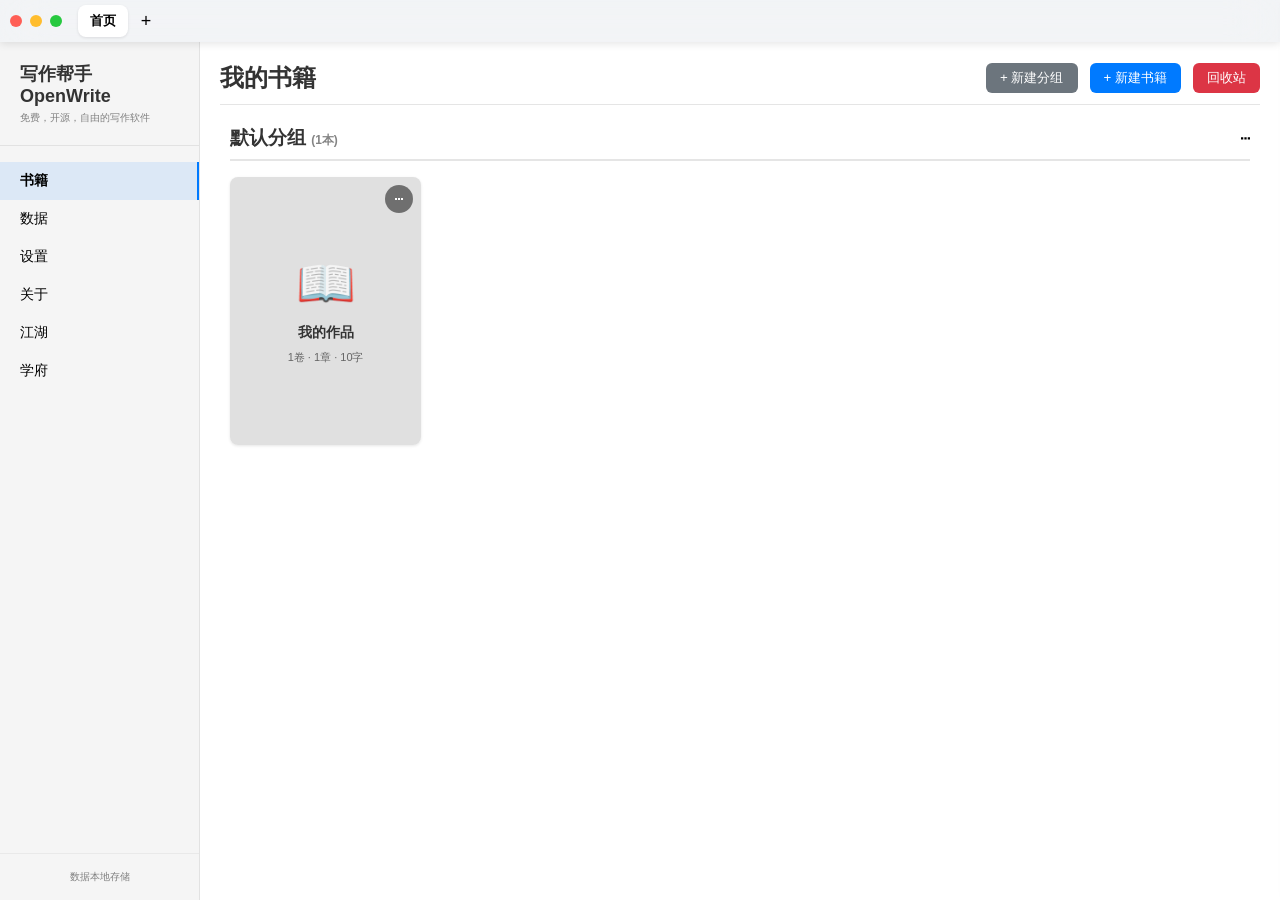
==== commit cd46e7a5: "支持毛玻璃效果、千呼万唤始出来，支持自定义背景图了" ====
--- a/index.html
+++ b/index.html
@@ -97,7 +97,7 @@
                     <div class="about-content">
                         <h2> 写作帮手 OpenWrite</h2>
                         <p>免费，开源，自由的写作软件</p>
-                        <p>版本 0.3.0 测试版&重建版</p>
+                        <p>版本 0.3.1 测试版&重建版</p>
                         <p>GitHub: <a href="https://github.com/likeweixue/openwrite" target="_blank">https://github.com/likeweixue/openwrite</a></p>
                     </div>
                 </div>
--- a/css/style.css
+++ b/css/style.css
@@ -25,7 +25,8 @@
     flex-shrink: 0;
     overflow-x: auto;
     padding: 5px 10px;
-    background: #f2f3f5;
+    background: rgba(242, 243, 245, 0.95);
+    backdrop-filter: blur(4px);
     gap: 4px;
     box-shadow: 0 2px 8px rgba(0,0,0,0.1);
     z-index: 15;
@@ -83,13 +84,14 @@
 }
 .new-tab-btn:hover { background: #e0e0e0; }
 
-/* 一级菜单栏 - 标签页下方 (默认隐藏，编辑时显示) */
+/* 一级菜单栏 */
 .main-toolbar {
     display: none;
     align-items: center;
     flex-shrink: 0;
     padding: 6px 16px;
-    background: #fff;
+    background: rgba(255, 255, 255, 0.95);
+    backdrop-filter: blur(4px);
     border-bottom: 1px solid rgba(0,0,0,0.08);
     gap: 8px;
     flex-wrap: wrap;
@@ -107,33 +109,7 @@
     transition: all 0.2s;
 }
 .toolbar-btn:hover {
-    background: rgba(0,0,0,0.05);
-}
-.toolbar-btn.active {
-    background: #007aff;
-    color: white;
-}
-
-/* 主题适配 - 护眼绿和经典黄的标题输入框 */
-body.theme-eye .title-input {
-    background: #d4e6d1 !important;
-    color: #2c3e2f !important;
-    border-bottom-color: #a8b8a5 !important;
-}
-body.theme-warm .title-input {
-    background: #efe5cd !important;
-    color: #4a3b2c !important;
-    border-bottom-color: #bfb59d !important;
-}
-body.theme-dark .title-input {
-    background: #2a2a3a !important;
-    color: #e0e0e0 !important;
-    border-bottom-color: #3a3a4a !important;
-}
-body.theme-default .title-input {
-    background: #fff !important;
-    color: #333 !important;
-    border-bottom-color: rgba(0,0,0,0.08) !important;
+    background: rgba(0,0,0,0.08);
 }
 
 /* 主内容区 */
@@ -325,16 +301,6 @@
     display: flex;
     flex-direction: column;
 }
-.book-detail-header {
-    display: flex;
-    justify-content: flex-end;
-    padding: 8px 16px;
-    border-bottom: 1px solid rgba(0,0,0,0.08);
-}
-.right-tools {
-    display: flex;
-    gap: 8px;
-}
 .detail-main {
     display: flex;
     flex: 1;
@@ -346,6 +312,7 @@
     display: flex;
     flex-direction: column;
     overflow-y: auto;
+    background: transparent;
 }
 .chapters-header {
     padding: 12px;
@@ -393,6 +360,8 @@
     flex-direction: column;
     overflow: hidden;
     margin-right: 60px;
+    background: rgba(255, 255, 255, 0.85);
+    backdrop-filter: blur(4px);
 }
 .title-input {
     font-size: 18px;
@@ -401,6 +370,7 @@
     padding: 12px 16px;
     outline: none;
     border-bottom: 1px solid rgba(0,0,0,0.08);
+    background: transparent;
 }
 .editor-content {
     flex: 1;
@@ -408,6 +378,7 @@
     overflow-y: auto;
     outline: none;
     line-height: 1.7;
+    background: transparent;
 }
 .status-bar {
     padding: 6px 16px;
@@ -415,6 +386,7 @@
     display: flex;
     justify-content: space-between;
     font-size: 12px;
+    background: transparent;
 }
 
 /* 右侧边栏 - 二级菜单 */
@@ -423,8 +395,9 @@
     right: 0;
     top: 100px;
     width: 60px;
-    height: calc(100vh - 106px);
-    background: #fff;
+    height: calc(100vh - 100px);
+    background: rgba(255, 255, 255, 0.95);
+    backdrop-filter: blur(8px);
     box-shadow: -2px 0 12px rgba(0,0,0,0.1);
     transition: right 0.3s ease;
     z-index: 999;
@@ -463,45 +436,137 @@
     font-size: 10px;
 }
 
-/* 右侧功能面板 - 在边栏左边 */
-.right-panel {
+/* 右侧滑出面板 */
+.right-slide-panel {
     position: fixed;
-    right: 60px;
+    right: 0;
     top: 100px;
-    width: 380px;
-    height: calc(100vh - 106px);
-    background: #fff;
+    width: 360px;
+    height: calc(100vh - 100px);
+    background: rgba(255, 255, 255, 0.95);
+    backdrop-filter: blur(8px);
     box-shadow: -2px 0 12px rgba(0,0,0,0.15);
-    transition: right 0.3s ease;
-    z-index: 998;
+    transform: translateX(100%);
+    transition: transform 0.3s ease;
+    z-index: 1000;
     display: flex;
     flex-direction: column;
-    transform: translateX(100%);
-}
-.right-panel.open {
+}
+.right-slide-panel.open {
     transform: translateX(0);
 }
-.right-panel-header {
+.right-slide-panel-header {
     display: flex;
     justify-content: space-between;
     align-items: center;
-    padding: 12px 16px;
+    padding: 16px;
     border-bottom: 1px solid rgba(0,0,0,0.1);
 }
-.right-panel-header h3 {
+.right-slide-panel-header h3 {
     margin: 0;
     font-size: 16px;
 }
-.right-panel-close {
-    background: none;
-    border: none;
-    font-size: 18px;
-    cursor: pointer;
-}
-.right-panel-content {
+.right-slide-panel-content {
     flex: 1;
     overflow-y: auto;
     padding: 16px;
+}
+.right-slide-panel-close {
+    background: none;
+    border: none;
+    font-size: 20px;
+    cursor: pointer;
+}
+
+/* 分卷和章节按钮样式 */
+#addVolumeBtn, #addChapterBtn {
+    background: #b8cab5;
+    border: none;
+    color: #2c3e2f;
+    padding: 6px 14px;
+    border-radius: 6px;
+    cursor: pointer;
+    font-size: 12px;
+}
+#addVolumeBtn:hover, #addChapterBtn:hover {
+    background: #a8baa5;
+}
+
+/* 分卷菜单按钮（三个点） */
+.volume-more {
+    background: transparent;
+    border: none;
+    font-size: 18px;
+    cursor: pointer;
+    padding: 0 8px;
+    color: #666;
+    width: auto;
+    height: auto;
+}
+.volume-more:hover {
+    color: #333;
+}
+
+/* 删除章节按钮 */
+.delete-chapter {
+    background: transparent;
+    border: none;
+    font-size: 14px;
+    cursor: pointer;
+    padding: 0 6px;
+    color: #999;
+    width: auto;
+    height: auto;
+    opacity: 0.6;
+}
+.delete-chapter:hover {
+    color: #dc3545;
+    opacity: 1;
+}
+
+/* 回收站按钮 */
+.trash-btn {
+    background: #dc3545;
+    color: white;
+    border: none;
+    padding: 4px 12px;
+    border-radius: 4px;
+    cursor: pointer;
+    font-size: 12px;
+}
+.trash-btn:hover {
+    background: #c82333;
+}
+
+/* 章节回收站面板 */
+.chapter-trash-item {
+    padding: 12px;
+    border-bottom: 1px solid rgba(0,0,0,0.1);
+    display: flex;
+    justify-content: space-between;
+    align-items: center;
+}
+.chapter-trash-title {
+    font-weight: 500;
+}
+.chapter-trash-time {
+    font-size: 11px;
+    color: #888;
+}
+.restore-chapter-btn, .delete-chapter-permanent-btn {
+    padding: 4px 10px;
+    margin-left: 8px;
+    border: none;
+    border-radius: 4px;
+    cursor: pointer;
+}
+.restore-chapter-btn {
+    background: #28a745;
+    color: white;
+}
+.delete-chapter-permanent-btn {
+    background: #dc3545;
+    color: white;
 }
 
 /* 统计页面 */
@@ -533,8 +598,6 @@
     background: #fff;
     border-radius: 16px;
 }
-.about-content h2 { margin-bottom: 16px; }
-.about-content p { margin: 8px 0; }
 
 /* 抽屉 */
 .drawer {
@@ -561,17 +624,6 @@
     flex: 1;
     padding: 24px;
 }
-.drawer-content label {
-    display: block;
-    margin-bottom: 8px;
-    font-weight: 500;
-}
-.drawer-content input {
-    width: 100%;
-    padding: 10px;
-    border: 1px solid #ddd;
-    border-radius: 8px;
-}
 .close-drawer {
     background: none;
     border: none;
@@ -579,7 +631,7 @@
     cursor: pointer;
 }
 
-/* 江湖/学府卡片样式 */
+/* 江湖/学府卡片 */
 .jianghu-card, .xuefu-card {
     background: #fff;
     border-radius: 12px;
@@ -591,52 +643,6 @@
 .jianghu-card:hover, .xuefu-card:hover {
     transform: translateY(-2px);
     box-shadow: 0 4px 12px rgba(0,0,0,0.12);
-}
-
-/* 浮层面板 */
-.floating-panel {
-    position: fixed;
-    top: 50%;
-    left: 50%;
-    transform: translate(-50%, -50%);
-    width: 360px;
-    background: #fff;
-    border-radius: 12px;
-    box-shadow: 0 4px 20px rgba(0,0,0,0.2);
-    z-index: 2000;
-}
-.floating-panel .panel-header {
-    display: flex;
-    justify-content: space-between;
-    padding: 12px 16px;
-    border-bottom: 1px solid #eee;
-}
-.floating-panel .panel-content {
-    padding: 16px;
-}
-.floating-panel .close-panel {
-    background: none;
-    border: none;
-    font-size: 18px;
-    cursor: pointer;
-}
-
-/* 工具栏按钮样式 */
-.tool-btn {
-    background: none;
-    border: none;
-    padding: 6px 12px;
-    cursor: pointer;
-    border-radius: 6px;
-    font-size: 13px;
-}
-.tool-btn:hover {
-    background: rgba(0,0,0,0.08);
-}
-
-/* 边栏切换按钮 */
-#sidebarToggleBtn {
-    margin-left: auto;
 }
 
 /* 闭关面板 */
@@ -657,12 +663,6 @@
     padding: 12px 16px;
     border-bottom: 1px solid #eee;
 }
-.seclusion-panel .panel-content {
-    padding: 16px;
-}
-.seclusion-progress {
-    margin: 16px 0;
-}
 .seclusion-progress-bar {
     height: 8px;
     background: #e0e0e0;
@@ -676,10 +676,12 @@
     transition: width 0.3s;
 }
 
-/* 主题适配 */
-body.theme-dark .tabs-container,
+/* ========== 主题适配 ========== */
+body.theme-dark .tabs-container {
+    background: rgba(42, 42, 58, 0.95);
+}
 body.theme-dark .main-toolbar {
-    background: #2a2a3a;
+    background: rgba(42, 42, 58, 0.95);
 }
 body.theme-dark .tab {
     background: #1e1e2e;
@@ -688,19 +690,12 @@
 body.theme-dark .tab.active {
     background: #2a2a3a;
 }
-body.theme-dark .editor-content {
-    background: rgba(30,30,46,0.9);
-    color: #e0e0e0;
+body.theme-dark .detail-editor {
+    background: rgba(30, 30, 46, 0.9);
 }
 body.theme-dark .right-sidebar,
-body.theme-dark .right-panel,
-body.theme-dark .floating-panel,
-body.theme-dark .seclusion-panel {
-    background: #1e1e2e;
-    color: #e0e0e0;
-}
-body.theme-dark .sidebar-tool-item:hover {
-    background: rgba(255,255,255,0.1);
+body.theme-dark .right-slide-panel {
+    background: rgba(30, 30, 46, 0.95);
 }
 body.theme-dark .book-card,
 body.theme-dark .stat-card,
@@ -710,10 +705,26 @@
     background: #2a2a3a;
     color: #e0e0e0;
 }
-
-body.theme-eye .tabs-container,
+body.theme-dark #addVolumeBtn, body.theme-dark #addChapterBtn {
+    background: #3a3a4a;
+    color: #e0e0e0;
+}
+body.theme-dark .volume-more {
+    color: #a0a0b0;
+}
+
+body.theme-eye .tabs-container {
+    background: rgba(184, 201, 181, 0.95);
+}
 body.theme-eye .main-toolbar {
-    background: #b8c9b5;
+    background: rgba(184, 201, 181, 0.95);
+}
+body.theme-eye .detail-editor {
+    background: rgba(200, 219, 197, 0.9);
+}
+body.theme-eye .right-sidebar,
+body.theme-eye .right-slide-panel {
+    background: rgba(200, 219, 197, 0.95);
 }
 body.theme-eye .book-card,
 body.theme-eye .stat-card,
@@ -723,17 +734,22 @@
     background: #d4e6d1;
     color: #2c3e2f;
 }
-body.theme-eye .right-sidebar,
-body.theme-eye .right-panel {
-    background: #C8DBC5;
-}
-body.theme-eye .editor-content {
-    background: rgba(200,219,197,0.9);
-}
-
-body.theme-warm .tabs-container,
+body.theme-eye #addVolumeBtn, body.theme-eye #addChapterBtn {
+    background: #a8ba98;
+}
+
+body.theme-warm .tabs-container {
+    background: rgba(207, 197, 173, 0.95);
+}
 body.theme-warm .main-toolbar {
-    background: #cfc5ad;
+    background: rgba(207, 197, 173, 0.95);
+}
+body.theme-warm .detail-editor {
+    background: rgba(223, 213, 189, 0.9);
+}
+body.theme-warm .right-sidebar,
+body.theme-warm .right-slide-panel {
+    background: rgba(223, 213, 189, 0.95);
 }
 body.theme-warm .book-card,
 body.theme-warm .stat-card,
@@ -743,145 +759,152 @@
     background: #efe5cd;
     color: #4a3b2c;
 }
+body.theme-warm #addVolumeBtn, body.theme-warm #addChapterBtn {
+    background: #c8bda0;
+}
+
+/* ========== 毛玻璃效果配置变量 ========== */
+:root {
+    --glass-bg-light: rgba(255, 255, 255, 0.15);
+    --glass-bg-dark: rgba(30, 30, 46, 0.2);
+    --glass-bg-eye: rgba(200, 219, 197, 0.2);
+    --glass-bg-warm: rgba(223, 213, 189, 0.2);
+    --glass-blur: 24px;
+    --glass-blur-strong: 20px;
+}
+
+/* 毛玻璃效果 - 所有需要透明的元素 */
+.tabs-container,
+.main-toolbar,
+.detail-editor,
+.title-input,
+.editor-content,
+.status-bar,
+.chapters-header,
+.volume-list,
+.volume-title,
+.chapter-list,
+.chapter-item,
+.right-sidebar,
+.right-slide-panel {
+    background: rgba(255, 255, 255, 0.15) !important;
+    backdrop-filter: blur(24px) !important;
+}
+
+/* 暗夜黑主题毛玻璃 */
+body.theme-dark .tabs-container,
+body.theme-dark .main-toolbar,
+body.theme-dark .detail-editor,
+body.theme-dark .title-input,
+body.theme-dark .editor-content,
+body.theme-dark .status-bar,
+body.theme-dark .chapters-header,
+body.theme-dark .volume-list,
+body.theme-dark .volume-title,
+body.theme-dark .chapter-list,
+body.theme-dark .chapter-item,
+body.theme-dark .right-sidebar,
+body.theme-dark .right-slide-panel {
+    background: rgba(30, 30, 46, 0.2) !important;
+    backdrop-filter: blur(24px) !important;
+}
+
+/* 护眼绿主题毛玻璃 */
+body.theme-eye .tabs-container,
+body.theme-eye .main-toolbar,
+body.theme-eye .detail-editor,
+body.theme-eye .title-input,
+body.theme-eye .editor-content,
+body.theme-eye .status-bar,
+body.theme-eye .chapters-header,
+body.theme-eye .volume-list,
+body.theme-eye .volume-title,
+body.theme-eye .chapter-list,
+body.theme-eye .chapter-item,
+body.theme-eye .right-sidebar,
+body.theme-eye .right-slide-panel {
+    background: rgba(200, 219, 197, 0.2) !important;
+    backdrop-filter: blur(24px) !important;
+}
+
+/* 经典黄主题毛玻璃 */
+body.theme-warm .tabs-container,
+body.theme-warm .main-toolbar,
+body.theme-warm .detail-editor,
+body.theme-warm .title-input,
+body.theme-warm .editor-content,
+body.theme-warm .status-bar,
+body.theme-warm .chapters-header,
+body.theme-warm .volume-list,
+body.theme-warm .volume-title,
+body.theme-warm .chapter-list,
+body.theme-warm .chapter-item,
 body.theme-warm .right-sidebar,
-body.theme-warm .right-panel {
-    background: #DFD5BD;
-}
-body.theme-warm .editor-content {
-    background: rgba(223,213,189,0.9);
-}
-
-/* 右侧边栏位置修复 */
-.right-sidebar {
-    top: 100px;
-    height: calc(100vh - 100px);
-}
-.right-sidebar.hidden {
-    right: -60px;
-}
-
-/* 右侧功能面板位置修复 */
-.right-panel {
-    top: 100px;
-    height: calc(100vh - 100px);
-}
-
-/* 确保主工具栏在编辑时正确显示 */
-.main-toolbar.visible {
-    display: flex;
-}
-
-/* 书籍编辑页面的头部工具栏隐藏原有按钮 */
-.book-detail-header .right-tools {
-    display: flex;
-    justify-content: flex-end;
-}
-.book-detail-header .right-tools .tool-btn {
-    background: none;
-    border: none;
-    padding: 6px 12px;
-    cursor: pointer;
-    border-radius: 6px;
-    font-size: 13px;
-}
-
-/* 右侧滑出面板通用样式 */
-.right-slide-panel {
-    position: fixed;
-    right: 0;
-    top: 100px;
-    width: 360px;
-    height: calc(100vh - 100px);
-    background: #fff;
-    box-shadow: -2px 0 12px rgba(0,0,0,0.15);
-    transform: translateX(100%);
-    transition: transform 0.3s ease;
-    z-index: 1000;
-    display: flex;
-    flex-direction: column;
-}
-.right-slide-panel.open {
-    transform: translateX(0);
-}
-.right-slide-panel-header {
-    display: flex;
-    justify-content: space-between;
-    align-items: center;
-    padding: 16px;
-    border-bottom: 1px solid rgba(0,0,0,0.1);
-}
-.right-slide-panel-header h3 {
-    margin: 0;
-    font-size: 16px;
-}
-.right-slide-panel-content {
-    flex: 1;
-    overflow-y: auto;
-    padding: 16px;
-}
-.right-slide-panel-close {
-    background: none;
-    border: none;
-    font-size: 20px;
-    cursor: pointer;
-}
-
-/* 主题适配 */
-body.theme-dark .right-slide-panel {
-    background: #1e1e2e;
-    color: #e0e0e0;
-}
-body.theme-eye .right-slide-panel {
-    background: #C8DBC5;
-}
 body.theme-warm .right-slide-panel {
-    background: #DFD5BD;
-}
-
-/* 回收站面板 */
-.chapter-trash-item {
-    padding: 12px;
-    border-bottom: 1px solid rgba(0,0,0,0.1);
-    display: flex;
-    justify-content: space-between;
-    align-items: center;
-}
-.chapter-trash-item:hover {
-    background: rgba(0,0,0,0.05);
-}
-.chapter-trash-title {
-    font-weight: 500;
-}
-.chapter-trash-time {
-    font-size: 11px;
-    color: #888;
-}
-.restore-chapter-btn, .delete-chapter-permanent-btn {
-    padding: 4px 10px;
-    margin-left: 8px;
-    border: none;
-    border-radius: 4px;
-    cursor: pointer;
-}
-.restore-chapter-btn {
-    background: #28a745;
-    color: white;
-}
-.delete-chapter-permanent-btn {
-    background: #dc3545;
-    color: white;
-}
-
-/* 回收站按钮样式 */
-.trash-btn {
-    background: #dc3545;
-    color: white;
-    border: none;
-    padding: 4px 12px;
-    border-radius: 4px;
-    cursor: pointer;
-    font-size: 12px;
-}
-.trash-btn:hover {
-    background: #c82333;
-}
+    background: rgba(223, 213, 189, 0.2) !important;
+    backdrop-filter: blur(24px) !important;
+}
+
+/* 编辑器区域更透明 */
+.detail-editor {
+    background: rgba(255, 255, 255, 0.1) !important;
+    backdrop-filter: blur(24px) !important;
+}
+body.theme-dark .detail-editor {
+    background: rgba(30, 30, 46, 0.15) !important;
+}
+body.theme-eye .detail-editor {
+    background: rgba(200, 219, 197, 0.15) !important;
+}
+body.theme-warm .detail-editor {
+    background: rgba(223, 213, 189, 0.15) !important;
+}
+
+/* 按钮不应用毛玻璃，保持原色 */
+#addVolumeBtn,
+#addChapterBtn,
+#trashBtnHeader,
+.toolbar-btn,
+.btn-primary,
+.btn-secondary,
+.btn-danger {
+    backdrop-filter: none !important;
+}
+
+/* 三点菜单和删除按钮完全透明 */
+.volume-more,
+.delete-chapter {
+    background: transparent !important;
+    backdrop-filter: none !important;
+}
+
+/* ========== 背景图片模式下完全透明 ========== */
+/* 当有自定义背景时，所有主要区域背景透明 */
+body.has-custom-bg .tabs-container,
+body.has-custom-bg .main-toolbar,
+body.has-custom-bg .detail-editor,
+body.has-custom-bg .editor-content,
+body.has-custom-bg .title-input,
+body.has-custom-bg .status-bar,
+body.has-custom-bg .chapters-header,
+body.has-custom-bg .volume-list,
+body.has-custom-bg .volume-title,
+body.has-custom-bg .chapter-list,
+body.has-custom-bg .chapter-item,
+body.has-custom-bg .right-sidebar,
+body.has-custom-bg .right-slide-panel {
+    background: transparent !important;
+    backdrop-filter: none !important;
+}
+
+/* 按钮在透明模式下保持可读，加一点半透背景 */
+body.has-custom-bg #addVolumeBtn,
+body.has-custom-bg #addChapterBtn {
+    background: rgba(184, 202, 181, 0.7) !important;
+}
+body.has-custom-bg #trashBtnHeader {
+    background: rgba(220, 53, 69, 0.7) !important;
+}
+body.has-custom-bg .toolbar-btn:hover {
+    background: rgba(255, 255, 255, 0.2) !important;
+}
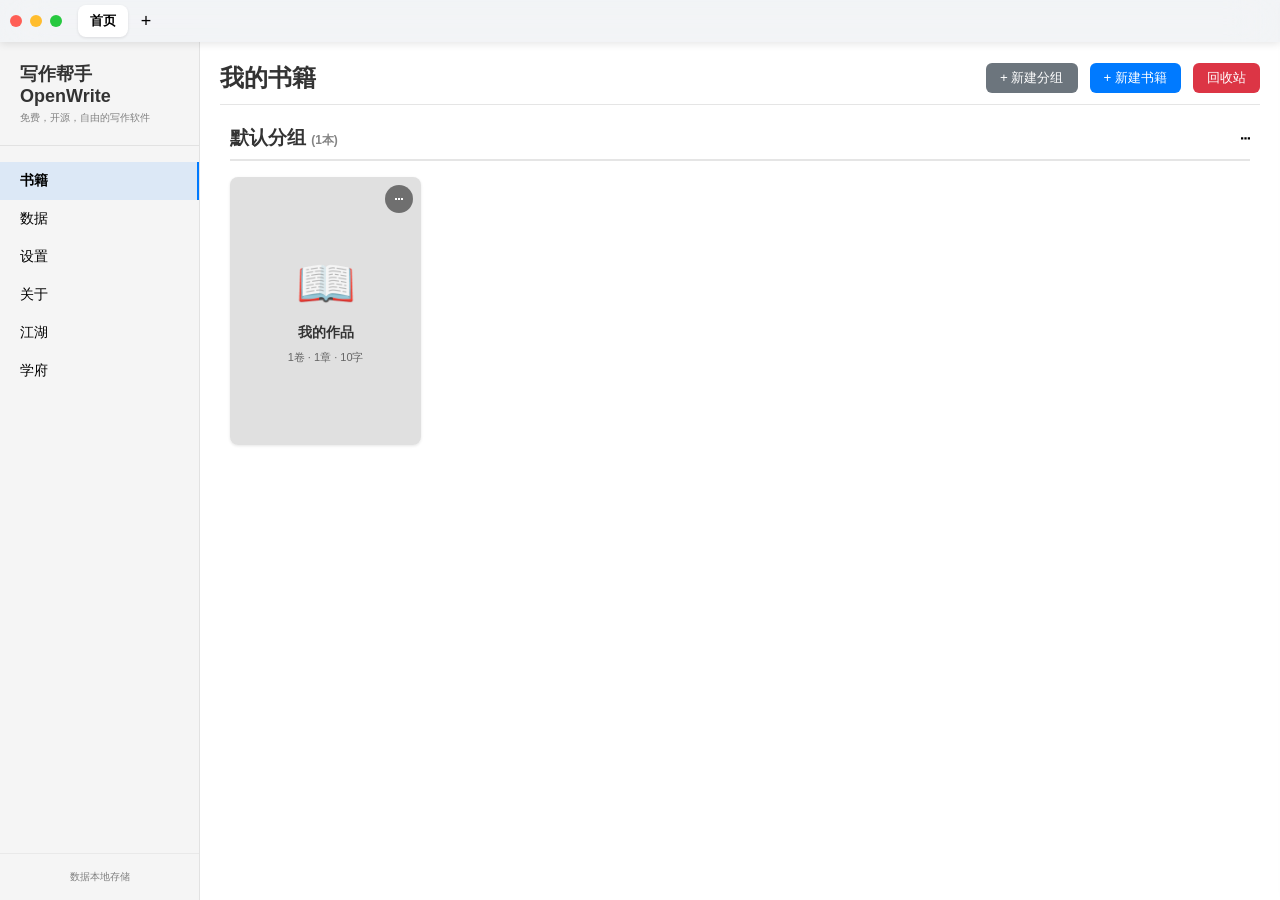
==== commit ccaa7d34: "——重建，笔记，起名，大纲，时间线，世界观，关系图，人物UI——" ====
--- a/index.html
+++ b/index.html
@@ -97,7 +97,7 @@
                     <div class="about-content">
                         <h2> 写作帮手 OpenWrite</h2>
                         <p>免费，开源，自由的写作软件</p>
-                        <p>版本 0.3.1 测试版&重建版</p>
+                        <p>版本 0.3.2 测试版&重建版</p>
                         <p>GitHub: <a href="https://github.com/likeweixue/openwrite" target="_blank">https://github.com/likeweixue/openwrite</a></p>
                     </div>
                 </div>
--- a/css/style.css
+++ b/css/style.css
@@ -908,3 +908,96 @@
 body.has-custom-bg .toolbar-btn:hover {
     background: rgba(255, 255, 255, 0.2) !important;
 }
+
+/* 修复标签栏和菜单栏主题适配 */
+body.theme-dark .tabs-container,
+body.theme-dark .main-toolbar {
+    background: rgba(42, 42, 58, 0.95) !important;
+}
+body.theme-eye .tabs-container,
+body.theme-eye .main-toolbar {
+    background: rgba(184, 201, 181, 0.95) !important;
+}
+body.theme-warm .tabs-container,
+body.theme-warm .main-toolbar {
+    background: rgba(207, 197, 173, 0.95) !important;
+}
+
+/* 修复标签页背景 */
+body.theme-dark .tab {
+    background: #1e1e2e !important;
+    color: #e0e0e0 !important;
+}
+body.theme-dark .tab.active {
+    background: #2a2a3a !important;
+}
+body.theme-eye .tab {
+    background: #c8dbc5 !important;
+    color: #2c3e2f !important;
+}
+body.theme-eye .tab.active {
+    background: #d4e6d1 !important;
+}
+body.theme-warm .tab {
+    background: #dfd5bd !important;
+    color: #4a3b2c !important;
+}
+body.theme-warm .tab.active {
+    background: #efe5cd !important;
+}
+
+/* 主题预设按钮无边框 */
+.theme-preset-btn {
+    border: none !important;
+    outline: none !important;
+    border-radius: 6px !important;
+    padding: 6px 12px !important;
+    cursor: pointer !important;
+}
+body.theme-default .theme-preset-btn[data-theme="default"],
+body.theme-eye .theme-preset-btn[data-theme="eye"],
+body.theme-warm .theme-preset-btn[data-theme="warm"],
+body.theme-dark .theme-preset-btn[data-theme="dark"] {
+    outline: 2px solid #007aff !important;
+    outline-offset: 1px !important;
+}
+
+/* 颜色选择器透明边框 */
+#globalTextColorSlide,
+input[type="color"] {
+    border: none !important;
+    background: transparent !important;
+    width: 100%;
+    height: 40px;
+    cursor: pointer;
+}
+
+/* 章节栏收起样式 */
+.detail-chapters {
+    transition: width 0.3s ease;
+    overflow: hidden;
+}
+.detail-chapters.collapsed {
+    width: 0 !important;
+    min-width: 0 !important;
+    padding: 0 !important;
+    border-right: none !important;
+}
+.detail-chapters.collapsed .chapters-header,
+.detail-chapters.collapsed .volume-list {
+    display: none;
+}
+
+/* 收起按钮样式 */
+.toggle-chapters-btn {
+    background: none;
+    border: none;
+    cursor: pointer;
+    font-size: 18px;
+    padding: 6px 12px;
+    margin-right: 8px;
+    border-radius: 6px;
+}
+.toggle-chapters-btn:hover {
+    background: rgba(0,0,0,0.08);
+}
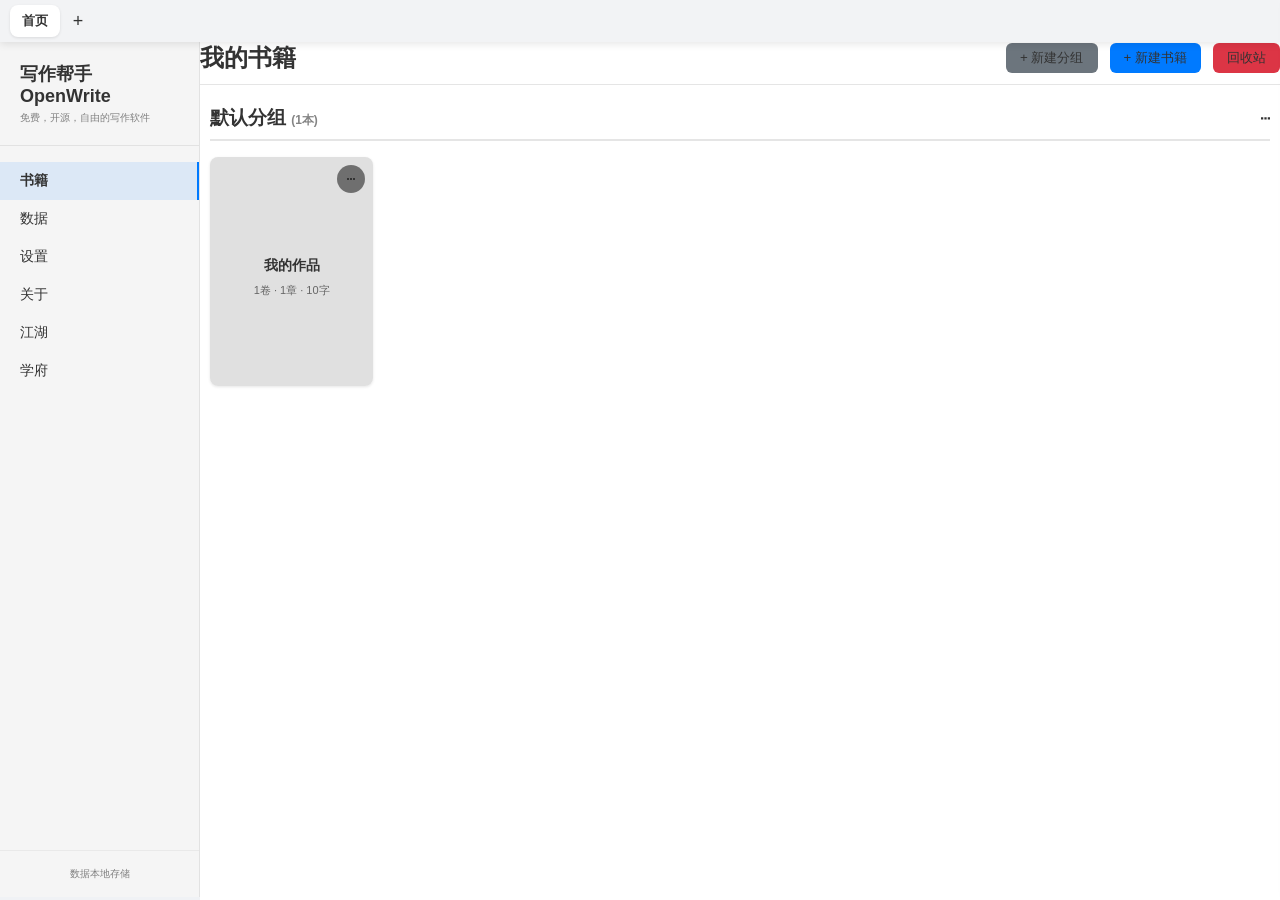
==== commit fab06bf8: "删除左上角的关闭按钮，修复密码访问，加入寄语，为下一个版本（改动大）做准备" ====
--- a/index.html
+++ b/index.html
@@ -11,11 +11,6 @@
 <div class="app-container">
     <!-- 顶部标签栏 -->
     <div class="tabs-container" id="tabsContainer">
-        <div class="window-controls">
-            <div class="window-btn close" title="关闭"></div>
-            <div class="window-btn minimize" title="最小化"></div>
-            <div class="window-btn maximize" title="最大化"></div>
-        </div>
         <div class="tab active" data-tab="home">
             <span class="tab-title">首页</span>
         </div>
@@ -35,6 +30,7 @@
         <button class="toolbar-btn" data-action="dual">双栏</button>
         <button class="toolbar-btn" data-action="seclusion">闭关</button>
         <button class="toolbar-btn" data-action="notes">笔记</button>
+        <button class="toolbar-btn" data-action="memo">备忘录</button>
         <button class="toolbar-btn" data-action="save">保存</button>
         <button class="toolbar-btn" data-action="export">导出</button>
         <button class="toolbar-btn" data-action="sidebar">边栏</button>
@@ -76,11 +72,9 @@
                 </div>
 
                 <!-- 数据统计页面 -->
-                <div class="page" data-page="stats">
-                    <div class="stats-container" id="statsContainer">
-                        <div class="stats-cards">
-                            <div class="stat-card"><h3>今日</h3><p class="stat-number" id="todayWords">0</p></div>
-                            <div class="stat-card"><h3>本周</h3><p class="stat-number" id="weekWords">0</p></div>
+                <div class="page" data-page="stats" style="overflow:auto; padding:0; background:#e9e3d7;">
+                    <iframe src="stats.html" style="width:100%; height:100%; border:none; min-height:600px;"></iframe>
+                </div>                </div>                            <div class="stat-card"><h3>本周</h3><p class="stat-number" id="weekWords">0</p></div>
                             <div class="stat-card"><h3>本月</h3><p class="stat-number" id="monthWords">0</p></div>
                             <div class="stat-card"><h3>总计</h3><p class="stat-number" id="totalWords">0</p></div>
                         </div>
@@ -97,14 +91,14 @@
                     <div class="about-content">
                         <h2> 写作帮手 OpenWrite</h2>
                         <p>免费，开源，自由的写作软件</p>
-                        <p>版本 0.3.2 测试版&重建版</p>
+                        <p>软件官网openwrite.team</p>
+                        <p>版本 0.3.4 发布前瞻版</p>
                         <p>GitHub: <a href="https://github.com/likeweixue/openwrite" target="_blank">https://github.com/likeweixue/openwrite</a></p>
                     </div>
                 </div>
 
                 <!-- 江湖页面 -->
-                <div class="page" data-page="jianghu">
-                    <div id="jianghuContainer"></div>
+                <div class="page" data-page="jianghu"><div id="jianghuContainer"></div>
                 </div>
 
                 <!-- 学府页面 -->
@@ -172,3 +166,22 @@
 <script src="js/app.js"></script>
 </body>
 </html>
+<script>
+// 在关于页面添加感谢名单和寄语
+setTimeout(function() {
+    var aboutPage = document.querySelector('.page[data-page="about"] .about-content');
+    if (aboutPage && !document.querySelector('.thanks-list')) {
+        var thanksHtml = `
+            <div style="margin-top: 30px; padding-top: 20px; border-top: 1px solid rgba(0,0,0,0.1);">
+                <h3>感谢以下作者</h3>
+                <p style="font-size: 14px; line-height: 1.8;">风吹屁屁凉，泽墨川，【女频写手】长兮常相忆，读者读者读者读者读者读者读者读者作者男生，岚音</p>
+            </div>
+            <div style="margin-top: 20px; padding-top: 20px; border-top: 1px solid rgba(0,0,0,0.1);">
+                <h3>写作帮手寄语</h3>
+                <p style="font-size: 14px; line-height: 1.8; text-align: left;">这里借用马克·扎克伯格（Facebook 创始人）的话，想法一开始并不是完美的，没有人一开始就会，都是在做的过程中不断遇到与解决问题，我们要做的是迈出第一步，所以，开始书写故事吧！</p>
+            </div>
+        `;
+        aboutPage.insertAdjacentHTML('beforeend', thanksHtml);
+    }
+}, 500);
+</script>
--- a/css/style.css
+++ b/css/style.css
@@ -318,7 +318,7 @@
     padding: 12px;
     display: flex;
     gap: 8px;
-    border-bottom: 1px solid rgba(0,0,0,0.08);
+    border-bottom: 1px solid rgba(0, 0, 0, 0);
 }
 .chapters-header button {
     padding: 4px 12px;
@@ -359,7 +359,7 @@
     display: flex;
     flex-direction: column;
     overflow: hidden;
-    margin-right: 60px;
+    margin-right: 0;
     background: rgba(255, 255, 255, 0.85);
     backdrop-filter: blur(4px);
 }
@@ -369,7 +369,7 @@
     border: none;
     padding: 12px 16px;
     outline: none;
-    border-bottom: 1px solid rgba(0,0,0,0.08);
+    border-bottom: 1px solid rgba(0, 0, 0, 0);
     background: transparent;
 }
 .editor-content {
@@ -394,7 +394,7 @@
     position: fixed;
     right: 0;
     top: 100px;
-    width: 60px;
+    width: 48px;
     height: calc(100vh - 100px);
     background: rgba(255, 255, 255, 0.95);
     backdrop-filter: blur(8px);
@@ -1001,3 +1001,625 @@
 .toggle-chapters-btn:hover {
     background: rgba(0,0,0,0.08);
 }
+
+/* ========== 滚动条透明样式 ========== */
+::-webkit-scrollbar {
+    width: 6px;
+    height: 6px;
+}
+::-webkit-scrollbar-track {
+    background: transparent !important;
+}
+::-webkit-scrollbar-thumb {
+    background: rgba(136, 136, 136, 0.4);
+    border-radius: 3px;
+}
+::-webkit-scrollbar-thumb:hover {
+    background: rgba(136, 136, 136, 0.6);
+}
+
+/* 各个区域的滚动条透明 */
+.detail-chapters::-webkit-scrollbar-track,
+.editor-content::-webkit-scrollbar-track,
+.right-sidebar-content::-webkit-scrollbar-track,
+.right-slide-panel-content::-webkit-scrollbar-track,
+.volume-list::-webkit-scrollbar-track {
+    background: transparent !important;
+}
+
+/* Firefox 滚动条透明 */
+* {
+    scrollbar-width: thin;
+    scrollbar-color: rgba(136, 136, 136, 0.4) transparent;
+}
+
+/* 修复编辑器区域对齐 - 去除多余空白 */
+.detail-main {
+    display: flex;
+    flex: 1;
+    overflow: hidden;
+    gap: 0;
+    margin: 0;
+    padding: 0;
+}
+
+.detail-chapters {
+    width: 260px;
+    min-width: 200px;
+    max-width: 400px;
+    border-right: 1px solid rgba(0,0,0,0.08);
+    display: flex;
+    flex-direction: column;
+    flex-shrink: 0;
+    overflow-y: auto;
+    background: transparent;
+    margin: 0;
+    padding: 0;
+}
+
+.detail-editor {
+    flex: 1;
+    display: flex;
+    flex-direction: column;
+    overflow: hidden;
+    margin: 0;
+    padding: 0;
+}
+
+/* 收起章节栏时的样式 */
+.detail-chapters.collapsed {
+    width: 0 !important;
+    min-width: 0 !important;
+    max-width: 0 !important;
+    overflow: hidden !important;
+    border-right: none !important;
+    padding: 0 !important;
+    margin: 0 !important;
+}
+
+/* 主内容区无间隙 */
+.main-content {
+    margin: 0;
+    padding: 0;
+}
+
+.pages-container {
+    margin: 0;
+    padding: 0;
+}
+
+.page {
+    margin: 0;
+    padding: 0;
+}
+
+/* 书籍详情页无间隙 */
+.book-detail-page {
+    margin: 0;
+    padding: 0;
+    height: 100%;
+}
+
+/* 章节栏头部和内容无多余间隙 */
+.chapters-header {
+    margin: 0;
+    padding: 12px;
+}
+
+.volume-list {
+    margin: 0;
+    padding: 8px;
+}
+
+/* 编辑器区域顶部对齐 */
+.detail-editor {
+    margin-top: 0;
+    padding-top: 0;
+}
+
+.title-input {
+    margin-top: 0;
+}
+
+/* 左侧菜单栏底部间距 - 全局样式 */
+.sidebar-menu {
+    margin-bottom: 30px !important;
+    margin-top: 15px !important;
+    margin-left: 15px !important;
+    height: calc(100vh - 45px) !important;
+}
+
+/* 主容器增加内边距，让所有元素都有呼吸空间 */
+.main-wrapper {
+    padding: 16px !important;
+    gap: 16px !important;
+}
+
+/* 左侧菜单栏在 Open 主题下样式 */
+body.theme-open .sidebar-menu {
+    margin: 0 !important;
+    height: 100% !important;
+    border-radius: 24px !important;
+}
+
+/* 主内容区在 Open 主题下 */
+body.theme-open .main-content {
+    border-radius: 24px !important;
+    overflow: hidden !important;
+}
+
+/* 默认所有主题无额外边距 */
+.main-wrapper {
+    padding: 0 !important;
+    gap: 0 !important;
+}
+
+/* 只对 open 主题添加边距 */
+body.theme-open .main-wrapper {
+    padding: 16px !important;
+    gap: 16px !important;
+}
+
+body.theme-open .sidebar-menu {
+    margin: 0 !important;
+    border-radius: 24px !important;
+}
+
+body.theme-open .main-content {
+    border-radius: 24px !important;
+    overflow: hidden !important;
+}
+
+/* 其他主题的菜单栏重置 - 无白边 */
+body.theme-default .sidebar-menu,
+body.theme-eye .sidebar-menu,
+body.theme-warm .sidebar-menu,
+body.theme-dark .sidebar-menu {
+    margin: 0 !important;
+    border-radius: 0 !important;
+    top: 0 !important;
+    left: 0 !important;
+    position: relative !important;
+}
+
+body.theme-default .main-wrapper,
+body.theme-eye .main-wrapper,
+body.theme-warm .main-wrapper,
+body.theme-dark .main-wrapper {
+    padding: 0 !important;
+    gap: 0 !important;
+}
+
+/* 确保其他主题的菜单栏紧贴边缘 */
+body.theme-default .sidebar-menu,
+body.theme-eye .sidebar-menu,
+body.theme-warm .sidebar-menu,
+body.theme-dark .sidebar-menu {
+    margin-top: 0 !important;
+    margin-left: 0 !important;
+}
+
+/* 右侧滑出面板默认位置 */
+.right-slide-panel {
+    right: 0;
+    transform: translateX(100%);
+}
+
+.right-slide-panel.open {
+    transform: translateX(0);
+}
+
+/* Open 主题下的特殊处理 */
+body.theme-open .right-slide-panel {
+    right: 20px;
+    transform: translateX(calc(100% + 20px));
+}
+
+body.theme-open .right-slide-panel.open {
+    transform: translateX(0);
+}
+
+/* 右侧滑出面板动画 */
+.right-slide-panel {
+    position: fixed;
+    right: 0;
+    top: 80px;
+    width: 360px;
+    height: calc(100vh - 100px);
+    background: rgba(255, 255, 255, 0.95);
+    backdrop-filter: blur(8px);
+    box-shadow: -2px 0 12px rgba(0,0,0,0.15);
+    transform: translateX(100%);
+    transition: transform 0.3s cubic-bezier(0.2, 0.9, 0.4, 1.1);
+    z-index: 1000;
+    display: flex;
+    flex-direction: column;
+    visibility: visible;
+}
+
+.right-slide-panel.open {
+    transform: translateX(0);
+}
+
+/* Open 主题下的动画 */
+body.theme-open .right-slide-panel {
+    background: rgba(255, 255, 255, 0.2);
+    backdrop-filter: blur(20px);
+    border-radius: 20px;
+    right: 20px;
+    top: 100px;
+    height: calc(100vh - 120px);
+    transform: translateX(calc(100% + 20px));
+}
+
+body.theme-open .right-slide-panel.open {
+    transform: translateX(0);
+}
+
+/* 右侧滑出面板 - 基础动画 */
+.right-slide-panel {
+    position: fixed;
+    right: 0;
+    top: 80px;
+    width: 360px;
+    height: calc(100vh - 100px);
+    background: rgba(255, 255, 255, 0.95);
+    backdrop-filter: blur(8px);
+    box-shadow: -2px 0 12px rgba(0,0,0,0.15);
+    transform: translateX(100%);
+    transition: transform 0.3s ease-out;
+    z-index: 1000;
+    display: block !important;
+    visibility: visible;
+}
+
+.right-slide-panel.open {
+    transform: translateX(0);
+}
+
+/* 确保面板默认隐藏 */
+.right-slide-panel:not(.open) {
+    transform: translateX(100%);
+}
+
+/* Open 主题下的动画 */
+body.theme-open .right-slide-panel {
+    background: rgba(255, 255, 255, 0.2);
+    backdrop-filter: blur(20px);
+    border-radius: 20px;
+    right: 20px;
+    top: 100px;
+    height: calc(100vh - 120px);
+    transform: translateX(calc(100% + 20px));
+}
+
+body.theme-open .right-slide-panel.open {
+    transform: translateX(0);
+}
+
+/* 其他主题 */
+body.theme-default .right-slide-panel,
+body.theme-eye .right-slide-panel,
+body.theme-warm .right-slide-panel,
+body.theme-dark .right-slide-panel {
+    transform: translateX(100%);
+}
+
+body.theme-default .right-slide-panel.open,
+body.theme-eye .right-slide-panel.open,
+body.theme-warm .right-slide-panel.open,
+body.theme-dark .right-slide-panel.open {
+    transform: translateX(0);
+}
+
+/* 章节栏可调整宽度 */
+.detail-chapters {
+    width: 260px;
+    min-width: 180px;
+    max-width: 500px;
+    position: relative;
+    transition: none !important;
+}
+
+/* 拖动条悬停效果 */
+#resizeHandle:hover {
+    background: #007aff !important;
+    opacity: 0.5;
+}
+
+/* ========== 标签栏独立样式 ========== */
+.tabs-container {
+    background: var(--tabs-bg, #f2f3f5);
+    backdrop-filter: blur(4px);
+}
+
+.tab {
+    background: var(--tab-bg, #ffffff);
+    color: var(--tab-text, #333);
+}
+
+.tab.active {
+    background: var(--tab-active-bg, #ffffff);
+}
+
+/* ========== 工具栏独立样式 ========== */
+.main-toolbar {
+    background: var(--toolbar-bg, rgba(255, 255, 255, 0.95));
+    backdrop-filter: blur(4px);
+}
+
+.toolbar-btn {
+    background: transparent;
+}
+
+.toolbar-btn:hover {
+    background: var(--toolbar-btn-hover, rgba(0, 0, 0, 0.08));
+}
+
+/* ========== 黄色主题(warm)下标签栏和工具栏独立 ========== */
+body.theme-warm .tabs-container {
+    background: rgba(207, 197, 173, 0.95) !important;
+}
+
+body.theme-warm .tab {
+    background: rgba(223, 213, 189, 0.9) !important;
+    color: #4a3b2c !important;
+}
+
+body.theme-warm .tab.active {
+    background: #efe5cd !important;
+}
+
+body.theme-warm .main-toolbar {
+    background: rgba(207, 197, 173, 0.9) !important;
+}
+
+body.theme-warm .toolbar-btn:hover {
+    background: rgba(74, 59, 44, 0.1) !important;
+}
+
+/* ========== 绿色主题(eye)下标签栏和工具栏独立 ========== */
+body.theme-eye .tabs-container {
+    background: rgba(184, 201, 181, 0.95) !important;
+}
+
+body.theme-eye .tab {
+    background: rgba(200, 219, 197, 0.9) !important;
+    color: #2c3e2f !important;
+}
+
+body.theme-eye .tab.active {
+    background: #d4e6d1 !important;
+}
+
+body.theme-eye .main-toolbar {
+    background: rgba(184, 201, 181, 0.9) !important;
+}
+
+body.theme-eye .toolbar-btn:hover {
+    background: rgba(44, 62, 47, 0.1) !important;
+}
+
+/* ========== 暗色主题(dark)下标签栏和工具栏独立 ========== */
+body.theme-dark .tabs-container {
+    background: rgba(42, 42, 58, 0.95) !important;
+}
+
+body.theme-dark .tab {
+    background: #1e1e2e !important;
+    color: #e0e0e0 !important;
+}
+
+body.theme-dark .tab.active {
+    background: #2a2a3a !important;
+}
+
+body.theme-dark .main-toolbar {
+    background: rgba(42, 42, 58, 0.9) !important;
+}
+
+body.theme-dark .toolbar-btn:hover {
+    background: rgba(255, 255, 255, 0.1) !important;
+}
+
+/* ========== 毛玻璃主题(glass)下标签栏和工具栏独立 ========== */
+body.theme-glass .tabs-container {
+    background: rgba(255, 255, 255, 0.2) !important;
+    backdrop-filter: blur(20px) !important;
+}
+
+body.theme-glass .tab {
+    background: rgba(255, 255, 255, 0.25) !important;
+    backdrop-filter: blur(10px) !important;
+}
+
+body.theme-glass .tab.active {
+    background: rgba(255, 255, 255, 0.4) !important;
+}
+
+body.theme-glass .main-toolbar {
+    background: rgba(255, 255, 255, 0.2) !important;
+    backdrop-filter: blur(20px) !important;
+}
+
+body.theme-glass .toolbar-btn:hover {
+    background: rgba(255, 255, 255, 0.3) !important;
+}
+
+/* ========== 默认白色主题下标签栏和工具栏 ========== */
+body.theme-default .tabs-container {
+    background: #f2f3f5 !important;
+}
+
+body.theme-default .tab {
+    background: #ffffff !important;
+}
+
+body.theme-default .tab.active {
+    background: #ffffff !important;
+}
+
+body.theme-default .main-toolbar {
+    background: rgba(255, 255, 255, 0.95) !important;
+}
+
+/* ========== 各区域独立背景控制 ========== */
+
+/* 章节栏独立背景 */
+.detail-chapters {
+    background: var(--chapters-bg, rgba(255, 255, 255, 0.95));
+    transition: background 0.2s;
+}
+
+/* 编辑器独立背景 */
+.detail-editor {
+    background: var(--editor-bg, rgba(255, 255, 255, 0.95));
+    transition: background 0.2s;
+}
+
+/* 编辑器内容区独立背景 */
+.editor-content {
+    background: var(--editor-content-bg, rgba(255, 255, 255, 0.8));
+}
+
+/* 状态栏独立背景 */
+.status-bar {
+    background: var(--status-bar-bg, rgba(0, 0, 0, 0.02));
+}
+
+/* 标题输入框独立背景 */
+.title-input {
+    background: var(--title-input-bg, transparent);
+}
+
+/* ========== 黄色主题(warm)下各区域独立设置 ========== */
+body.theme-warm .detail-chapters {
+    background: rgba(223, 213, 189, 0.85) !important;
+}
+
+body.theme-warm .detail-editor {
+    background: rgba(223, 213, 189, 0.7) !important;
+}
+
+body.theme-warm .editor-content {
+    background: rgba(223, 213, 189, 0.5) !important;
+}
+
+body.theme-warm .status-bar {
+    background: rgba(223, 213, 189, 0.6) !important;
+}
+
+body.theme-warm .title-input {
+    background: rgba(223, 213, 189, 0.8) !important;
+}
+
+/* ========== 绿色主题(eye)下各区域独立设置 ========== */
+body.theme-eye .detail-chapters {
+    background: rgba(200, 219, 197, 0.85) !important;
+}
+
+body.theme-eye .detail-editor {
+    background: rgba(200, 219, 197, 0.7) !important;
+}
+
+body.theme-eye .editor-content {
+    background: rgba(200, 219, 197, 0.5) !important;
+}
+
+body.theme-eye .status-bar {
+    background: rgba(200, 219, 197, 0.6) !important;
+}
+
+body.theme-eye .title-input {
+    background: rgba(200, 219, 197, 0.8) !important;
+}
+
+/* ========== 暗色主题(dark)下各区域独立设置 ========== */
+body.theme-dark .detail-chapters {
+    background: rgba(30, 30, 46, 0.9) !important;
+}
+
+body.theme-dark .detail-editor {
+    background: rgba(30, 30, 46, 0.85) !important;
+}
+
+body.theme-dark .editor-content {
+    background: rgba(30, 30, 46, 0.7) !important;
+}
+
+body.theme-dark .status-bar {
+    background: rgba(30, 30, 46, 0.8) !important;
+}
+
+body.theme-dark .title-input {
+    background: rgba(30, 30, 46, 0.9) !important;
+}
+
+/* ========== 毛玻璃主题(glass)下各区域独立设置 ========== */
+body.theme-glass .detail-chapters {
+    background: rgba(255, 255, 255, 0.35) !important;
+    backdrop-filter: blur(20px) !important;
+}
+
+body.theme-glass .detail-editor {
+    background: rgba(255, 255, 255, 0.25) !important;
+    backdrop-filter: blur(20px) !important;
+}
+
+body.theme-glass .editor-content {
+    background: rgba(255, 255, 255, 0.15) !important;
+    backdrop-filter: blur(10px) !important;
+}
+
+body.theme-glass .status-bar {
+    background: rgba(255, 255, 255, 0.2) !important;
+    backdrop-filter: blur(10px) !important;
+}
+
+body.theme-glass .title-input {
+    background: rgba(255, 255, 255, 0.3) !important;
+    backdrop-filter: blur(10px) !important;
+}
+
+/* ========== 移除编辑器周围的空隙 ========== */
+.detail-main {
+    gap: 0 !important;
+    padding: 0 !important;
+}
+
+.detail-chapters {
+    margin: 0 !important;
+    border-radius: 0 !important;
+}
+
+.detail-editor {
+    margin: 0 !important;
+    border-radius: 0 !important;
+}
+
+/* 章节栏和编辑器之间的间隔线 */
+.detail-chapters {
+    border-right: 1px solid rgba(0, 0, 0, 0.08);
+}
+
+/* 移除所有不必要的内边距 */
+.chapters-header {
+    margin: 0 !important;
+}
+
+.volume-list {
+    padding: 8px 4px !important;
+}
+
+.editor-content {
+    margin: 0 !important;
+    padding: 20px !important;
+}
+
+.status-bar {
+    margin: 0 !important;
+}
+
+.title-input {
+    margin: 0 !important;
+}
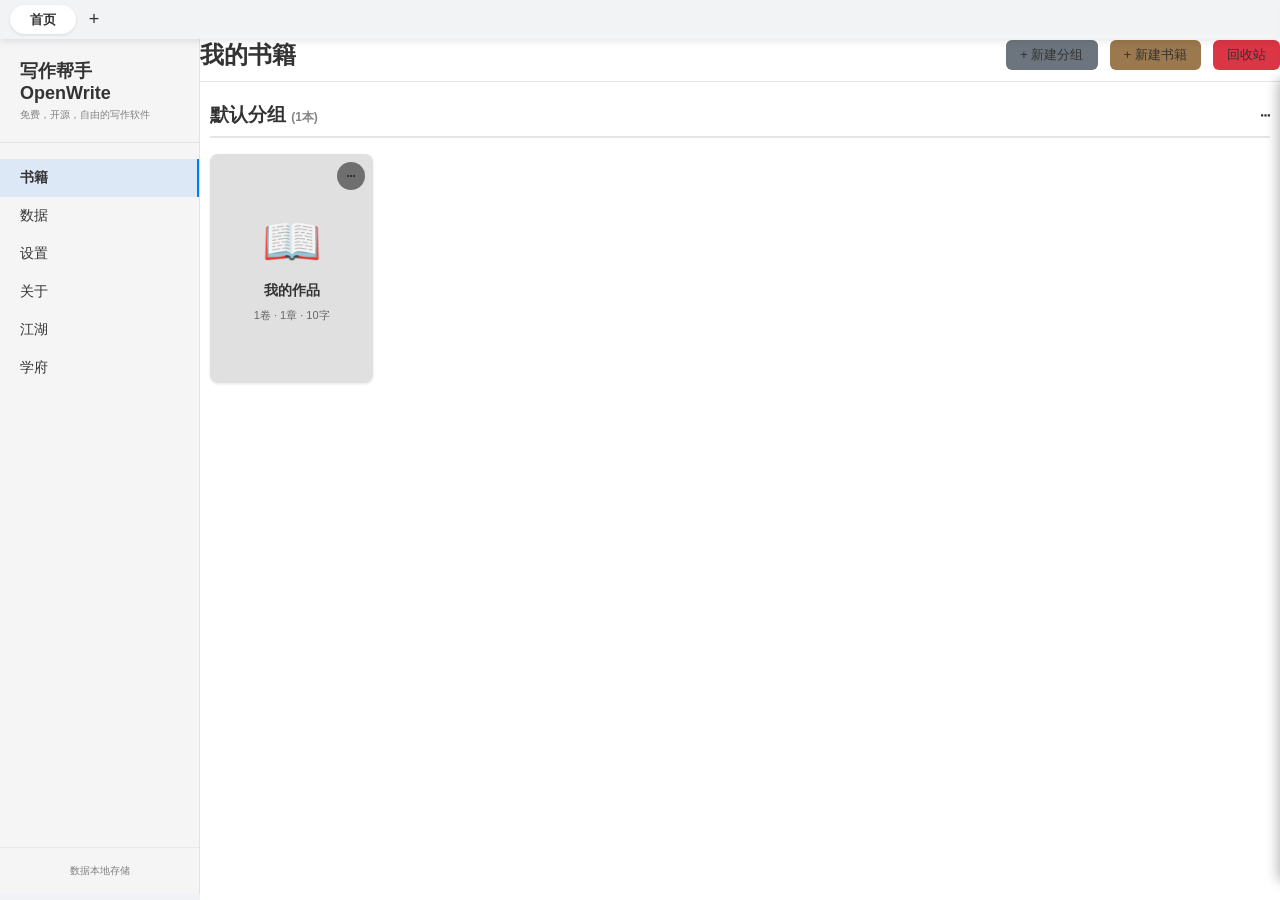
==== commit 373b552c: "修复一下漏洞，新增无边记面板，调节书籍管理面板，优化css，发布前瞻版" ====
--- a/index.html
+++ b/index.html
@@ -26,10 +26,10 @@
         <button class="toolbar-btn" data-action="format">排版</button>
         <button class="toolbar-btn" data-action="find">查找替换</button>
         <button class="toolbar-btn" data-action="proofread">校对</button>
-        <button class="toolbar-btn" data-action="namegen">起名</button>
+        
         <button class="toolbar-btn" data-action="dual">双栏</button>
         <button class="toolbar-btn" data-action="seclusion">闭关</button>
-        <button class="toolbar-btn" data-action="notes">笔记</button>
+        
         <button class="toolbar-btn" data-action="memo">备忘录</button>
         <button class="toolbar-btn" data-action="save">保存</button>
         <button class="toolbar-btn" data-action="export">导出</button>
@@ -92,7 +92,7 @@
                         <h2> 写作帮手 OpenWrite</h2>
                         <p>免费，开源，自由的写作软件</p>
                         <p>软件官网openwrite.team</p>
-                        <p>版本 0.3.4 发布前瞻版</p>
+                        <p>版本 0.3.5 发布前瞻版</p>
                         <p>GitHub: <a href="https://github.com/likeweixue/openwrite" target="_blank">https://github.com/likeweixue/openwrite</a></p>
                     </div>
                 </div>
@@ -185,3 +185,120 @@
     }
 }, 500);
 </script>
+
+<!-- 新建书籍右侧滑出面板（新版） -->
+<div id="newBookSlidePanelV2" class="right-slide-panel">
+    <div class="right-slide-panel-header">
+        <h3>新建书籍</h3>
+        <button class="right-slide-panel-close" onclick="closeNewBookPanelV2()">✕</button>
+    </div>
+    <div class="right-slide-panel-content">
+        <input type="text" id="newBookNameV2" placeholder="书籍名称" style="width:100%; padding:12px; margin-bottom:16px; border:1px solid #ddd; border-radius:8px; font-size:14px;">
+        <textarea id="newBookDescV2" rows="4" placeholder="书籍简介（可选）" style="width:100%; padding:12px; margin-bottom:16px; border:1px solid #ddd; border-radius:8px; resize:vertical; font-size:14px;"></textarea>
+        <div style="margin-bottom:16px;">
+            <label style="display:block; margin-bottom:8px; font-size:13px; color:#666;">书籍封面（可选）</label>
+            <input type="file" id="newBookCoverV2" accept="image/*" style="margin-bottom:8px;">
+            <div id="newBookCoverPreviewV2" style="width:100%; height:120px; background:#f5f5f5; border-radius:8px; background-size:cover; background-position:center; border:1px solid #ddd;"></div>
+        </div>
+        <button id="confirmNewBookBtnV2" class="btn-primary" style="width:100%; padding:12px; font-size:14px;">创建书籍</button>
+    </div>
+</div>
+
+<!-- 新建分组右侧滑出面板（新版） -->
+<div id="newGroupSlidePanelV2" class="right-slide-panel">
+    <div class="right-slide-panel-header">
+        <h3>新建分组</h3>
+        <button class="right-slide-panel-close" onclick="closeNewGroupPanelV2()">✕</button>
+    </div>
+    <div class="right-slide-panel-content">
+        <input type="text" id="newGroupNameV2" placeholder="分组名称" style="width:100%; padding:12px; margin-bottom:20px; border:1px solid #ddd; border-radius:8px; font-size:14px;">
+        <button id="confirmNewGroupBtnV2" class="btn-primary" style="width:100%; padding:12px; font-size:14px;">创建分组</button>
+    </div>
+</div>
+
+<script>
+// 新建书籍面板函数
+function openNewBookPanelV2() {
+    document.getElementById('newBookSlidePanelV2').classList.add('open');
+    document.getElementById('newBookNameV2').value = '';
+    document.getElementById('newBookDescV2').value = '';
+    document.getElementById('newBookCoverV2').value = '';
+    document.getElementById('newBookCoverPreviewV2').style.backgroundImage = '';
+}
+
+function closeNewBookPanelV2() {
+    document.getElementById('newBookSlidePanelV2').classList.remove('open');
+}
+
+function createNewBookV2() {
+    var name = document.getElementById('newBookNameV2').value.trim();
+    if (!name) { alert('请输入书籍名称'); return; }
+    var desc = document.getElementById('newBookDescV2').value;
+    var coverFile = document.getElementById('newBookCoverV2').files[0];
+    
+    if (coverFile) {
+        var reader = new FileReader();
+        reader.onload = function(ev) {
+            createBookWithData(name, desc, ev.target.result);
+        };
+        reader.readAsDataURL(coverFile);
+    } else {
+        createBookWithData(name, desc, null);
+    }
+}
+
+function createBookWithData(name, desc, cover) {
+    var defaultGroup = groups.find(function(g) { return g.name === '默认分组'; });
+    var groupId = defaultGroup ? defaultGroup.id : 'default';
+    var newChapter = new Chapter(Date.now(), '第一章', '<p></p>');
+    var newVolume = new Volume(Date.now(), '第一卷', [newChapter]);
+    var newBook = new Book(Date.now(), name, [newVolume]);
+    newBook.groupId = groupId;
+    newBook.desc = desc || '';
+    if (cover) newBook.cover = cover;
+    books.push(newBook);
+    saveAllData();
+    renderBooks();
+    closeNewBookPanelV2();
+    openBookTab(newBook.id);
+    alert('书籍《' + name + '》创建成功');
+}
+
+// 新建分组面板函数
+function openNewGroupPanelV2() {
+    document.getElementById('newGroupSlidePanelV2').classList.add('open');
+    document.getElementById('newGroupNameV2').value = '';
+}
+
+function closeNewGroupPanelV2() {
+    document.getElementById('newGroupSlidePanelV2').classList.remove('open');
+}
+
+function createNewGroupV2() {
+    var name = document.getElementById('newGroupNameV2').value.trim();
+    if (!name) { alert('请输入分组名称'); return; }
+    groups.push({ id: Date.now().toString(), name: name });
+    saveGroups();
+    renderBooks();
+    closeNewGroupPanelV2();
+    alert('分组"' + name + '"创建成功');
+}
+
+// 重新绑定新建书籍和新建分组按钮
+document.getElementById('newBookBtn').onclick = openNewBookPanelV2;
+document.getElementById('newGroupBtn').onclick = openNewGroupPanelV2;
+document.getElementById('confirmNewBookBtnV2').onclick = createNewBookV2;
+document.getElementById('confirmNewGroupBtnV2').onclick = createNewGroupV2;
+
+// 封面预览
+document.getElementById('newBookCoverV2').onchange = function(e) {
+    var file = e.target.files[0];
+    if (file) {
+        var reader = new FileReader();
+        reader.onload = function(ev) {
+            document.getElementById('newBookCoverPreviewV2').style.backgroundImage = 'url(' + ev.target.result + ')';
+        };
+        reader.readAsDataURL(file);
+    }
+};
+</script>
--- a/css/style.css
+++ b/css/style.css
@@ -52,9 +52,9 @@
     display: flex;
     align-items: center;
     background: #fff;
-    height: 32px;
-    padding: 0 12px;
-    border-radius: 8px;
+    height: 29px;
+    padding: 0 20px;
+    border-radius: 15px;
     cursor: pointer;
     gap: 6px;
     font-size: 13px;
@@ -202,7 +202,7 @@
 }
 
 .btn-primary {
-    background: #007aff;
+    background: #9b784e;
     color: white;
     border: none;
     padding: 6px 14px;
@@ -1623,3 +1623,23 @@
 .title-input {
     margin: 0 !important;
 }
+
+/* 默认隐藏菜单栏 */
+.main-toolbar {
+    display: none !important;
+}
+
+/* 只在编辑模式显示 */
+.main-toolbar.visible {
+    display: flex !important;
+}
+
+/* 菜单栏默认隐藏 */
+.main-toolbar {
+    display: none !important;
+}
+
+/* 只在编辑模式显示 */
+.main-toolbar.visible {
+    display: flex !important;
+}
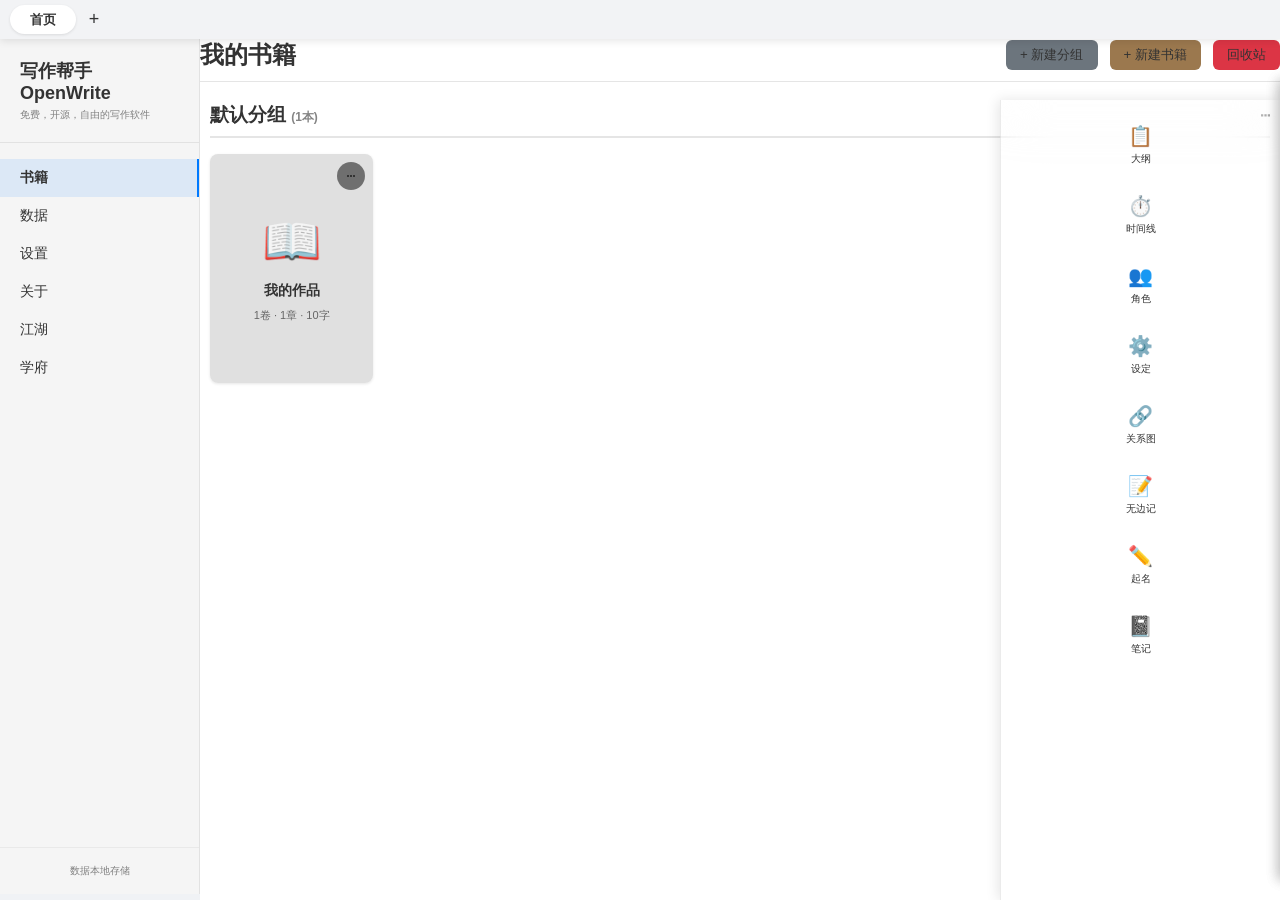
==== commit 186f6071: "重大更新: 添加自定义背景图片、优化双栏/备忘录模式、修复右边栏布局、改进设置界面" ====
--- a/index.html
+++ b/index.html
@@ -26,10 +26,8 @@
         <button class="toolbar-btn" data-action="format">排版</button>
         <button class="toolbar-btn" data-action="find">查找替换</button>
         <button class="toolbar-btn" data-action="proofread">校对</button>
-        
         <button class="toolbar-btn" data-action="dual">双栏</button>
         <button class="toolbar-btn" data-action="seclusion">闭关</button>
-        
         <button class="toolbar-btn" data-action="memo">备忘录</button>
         <button class="toolbar-btn" data-action="save">保存</button>
         <button class="toolbar-btn" data-action="export">导出</button>
@@ -73,12 +71,7 @@
 
                 <!-- 数据统计页面 -->
                 <div class="page" data-page="stats" style="overflow:auto; padding:0; background:#e9e3d7;">
-                    <iframe src="stats.html" style="width:100%; height:100%; border:none; min-height:600px;"></iframe>
-                </div>                </div>                            <div class="stat-card"><h3>本周</h3><p class="stat-number" id="weekWords">0</p></div>
-                            <div class="stat-card"><h3>本月</h3><p class="stat-number" id="monthWords">0</p></div>
-                            <div class="stat-card"><h3>总计</h3><p class="stat-number" id="totalWords">0</p></div>
-                        </div>
-                    </div>
+                    <iframe src="stats.html" style="width:100%; height:100%; border:none;"></iframe>
                 </div>
 
                 <!-- 设置页面 -->
@@ -89,73 +82,81 @@
                 <!-- 关于页面 -->
                 <div class="page" data-page="about">
                     <div class="about-content">
-                        <h2> 写作帮手 OpenWrite</h2>
+                        <h2>📝 写作帮手 OpenWrite</h2>
                         <p>免费，开源，自由的写作软件</p>
-                        <p>软件官网openwrite.team</p>
-                        <p>版本 0.3.5 发布前瞻版</p>
+                        <p>软件官网 openwrite.team</p>
+                        <p>版本 0.3.7 发布前瞻版</p>
                         <p>GitHub: <a href="https://github.com/likeweixue/openwrite" target="_blank">https://github.com/likeweixue/openwrite</a></p>
                     </div>
                 </div>
 
                 <!-- 江湖页面 -->
-                <div class="page" data-page="jianghu"><div id="jianghuContainer"></div>
-                </div>
+                <div class="page" data-page="jianghu"><div id="jianghuContainer"></div></div>
 
                 <!-- 学府页面 -->
-                <div class="page" data-page="xuefu">
-                    <div id="xuefuContainer"></div>
-                </div>
+                <div class="page" data-page="xuefu"><div id="xuefuContainer"></div></div>
             </div>
         </div>
     </div>
 </div>
 
-<!-- 新建书籍抽屉 -->
-<div id="newBookDrawer" class="drawer">
-    <div class="drawer-header">
-        <h3>新建书籍</h3>
-        <button class="close-drawer" id="closeBookDrawer">✕</button>
-    </div>
-    <div class="drawer-content">
-        <label>书籍名称</label>
-        <input type="text" id="newBookName" placeholder="请输入书籍名称">
-        <button id="confirmNewBookBtn" class="btn-primary" style="width:100%; margin-top:20px;">创建书籍</button>
-    </div>
-</div>
-
-<!-- 新建分组抽屉 -->
-<div id="newGroupDrawer" class="drawer">
-    <div class="drawer-header">
-        <h3>新建分组</h3>
-        <button class="close-drawer" id="closeGroupDrawer">✕</button>
-    </div>
-    <div class="drawer-content">
-        <label>分组名称</label>
-        <input type="text" id="newGroupName" placeholder="请输入分组名称">
-        <button id="confirmNewGroupBtn" class="btn-primary" style="width:100%; margin-top:20px;">创建分组</button>
-    </div>
-</div>
-
-<!-- 闭关面板 -->
-<div id="seclusionPanel" class="seclusion-panel" style="display:none;">
-    <div class="panel-header">
-        <h4>闭关修炼</h4>
-        <button class="close-panel" id="closeSeclusionPanel">✕</button>
-    </div>
-    <div class="panel-content">
-        <label>目标字数：</label>
-        <input type="number" id="seclusionGoal" value="3000" style="width:100%; padding:8px; margin:8px 0;">
-        <label>自动出关时间（小时，0表示不限制）：</label>
-        <input type="number" id="seclusionTimeout" value="0" style="width:100%; padding:8px; margin:8px 0;">
-        <div id="seclusionProgress" class="seclusion-progress" style="display:none;">
-            <div>当前进度：<span id="seclusionCurrent">0</span> / <span id="seclusionGoalDisplay">3000</span> 字</div>
-            <div class="seclusion-progress-bar"><div class="seclusion-progress-fill" id="seclusionProgressFill"></div></div>
-        </div>
-        <button id="startSeclusionBtn" class="btn-primary" style="width:100%; margin-top:12px;">开始闭关</button>
-        <button id="stopSeclusionBtn" class="btn-danger" style="width:100%; margin-top:8px; display:none;">结束闭关</button>
-    </div>
-</div>
-
+<!-- 图片压缩函数 -->
+<script>
+function compressImage(file, maxWidth, maxHeight, quality, callback) {
+    var reader = new FileReader();
+    reader.onload = function(e) {
+        var img = new Image();
+        img.onload = function() {
+            var width = img.width;
+            var height = img.height;
+            var ratio = 1;
+            if (width > maxWidth) ratio = maxWidth / width;
+            else if (height > maxHeight) ratio = maxHeight / height;
+            var newWidth = width * ratio;
+            var newHeight = height * ratio;
+            var canvas = document.createElement("canvas");
+            canvas.width = newWidth;
+            canvas.height = newHeight;
+            var ctx = canvas.getContext("2d");
+            ctx.drawImage(img, 0, 0, newWidth, newHeight);
+            var compressedDataUrl = canvas.toDataURL("image/jpeg", quality);
+            callback(compressedDataUrl);
+        };
+        img.src = e.target.result;
+    };
+    reader.readAsDataURL(file);
+}
+
+function compressAndCreateBook(name, desc, file) {
+    if (file && file.size > 1024 * 1024) {
+        compressImage(file, 400, 300, 0.6, function(compressedDataUrl) {
+            createBookWithData(name, desc, compressedDataUrl);
+        });
+    } else if (file) {
+        var reader = new FileReader();
+        reader.onload = function(ev) { createBookWithData(name, desc, ev.target.result); };
+        reader.readAsDataURL(file);
+    } else {
+        createBookWithData(name, desc, null);
+    }
+}
+
+function compressAndSaveBook(bookId, name, desc, file) {
+    if (file && file.size > 1024 * 1024) {
+        compressImage(file, 400, 300, 0.6, function(compressedDataUrl) {
+            saveBookWithCover(bookId, name, desc, compressedDataUrl);
+        });
+    } else if (file) {
+        var reader = new FileReader();
+        reader.onload = function(ev) { saveBookWithCover(bookId, name, desc, ev.target.result); };
+        reader.readAsDataURL(file);
+    } else {
+        saveBookWithCover(bookId, name, desc, null);
+    }
+}
+</script>
+
+<!-- JS 文件 -->
 <script src="js/data.js"></script>
 <script src="js/ui.js"></script>
 <script src="js/books.js"></script>
@@ -164,59 +165,26 @@
 <script src="js/xuefu.js"></script>
 <script src="js/toolbar.js"></script>
 <script src="js/app.js"></script>
-</body>
-</html>
+<script src="js/sidebar.js"></script>
+
+<!-- 内联脚本 -->
 <script>
 // 在关于页面添加感谢名单和寄语
 setTimeout(function() {
     var aboutPage = document.querySelector('.page[data-page="about"] .about-content');
     if (aboutPage && !document.querySelector('.thanks-list')) {
-        var thanksHtml = `
-            <div style="margin-top: 30px; padding-top: 20px; border-top: 1px solid rgba(0,0,0,0.1);">
-                <h3>感谢以下作者</h3>
-                <p style="font-size: 14px; line-height: 1.8;">风吹屁屁凉，泽墨川，【女频写手】长兮常相忆，读者读者读者读者读者读者读者读者作者男生，岚音</p>
-            </div>
-            <div style="margin-top: 20px; padding-top: 20px; border-top: 1px solid rgba(0,0,0,0.1);">
-                <h3>写作帮手寄语</h3>
-                <p style="font-size: 14px; line-height: 1.8; text-align: left;">这里借用马克·扎克伯格（Facebook 创始人）的话，想法一开始并不是完美的，没有人一开始就会，都是在做的过程中不断遇到与解决问题，我们要做的是迈出第一步，所以，开始书写故事吧！</p>
-            </div>
-        `;
+        var thanksHtml = '<div style="margin-top: 30px; padding-top: 20px; border-top: 1px solid rgba(0,0,0,0.1);">' +
+            '<h3>感谢以下作者</h3>' +
+            '<p style="font-size: 14px; line-height: 1.8;">风吹屁屁凉，泽墨川，【女频写手】长兮常相忆，读者读者读者读者读者读者读者读者作者男生，岚音</p>' +
+            '</div>' +
+            '<div style="margin-top: 20px; padding-top: 20px; border-top: 1px solid rgba(0,0,0,0.1);">' +
+            '<h3>写作帮手寄语</h3>' +
+            '<p style="font-size: 14px; line-height: 1.8; text-align: left;">这里借用马克·扎克伯格（Facebook 创始人）的话，想法一开始并不是完美的，没有人一开始就会，都是在做的过程中不断遇到与解决问题，我们要做的是迈出第一步，所以，开始书写故事吧！</p>' +
+            '</div>';
         aboutPage.insertAdjacentHTML('beforeend', thanksHtml);
     }
 }, 500);
-</script>
-
-<!-- 新建书籍右侧滑出面板（新版） -->
-<div id="newBookSlidePanelV2" class="right-slide-panel">
-    <div class="right-slide-panel-header">
-        <h3>新建书籍</h3>
-        <button class="right-slide-panel-close" onclick="closeNewBookPanelV2()">✕</button>
-    </div>
-    <div class="right-slide-panel-content">
-        <input type="text" id="newBookNameV2" placeholder="书籍名称" style="width:100%; padding:12px; margin-bottom:16px; border:1px solid #ddd; border-radius:8px; font-size:14px;">
-        <textarea id="newBookDescV2" rows="4" placeholder="书籍简介（可选）" style="width:100%; padding:12px; margin-bottom:16px; border:1px solid #ddd; border-radius:8px; resize:vertical; font-size:14px;"></textarea>
-        <div style="margin-bottom:16px;">
-            <label style="display:block; margin-bottom:8px; font-size:13px; color:#666;">书籍封面（可选）</label>
-            <input type="file" id="newBookCoverV2" accept="image/*" style="margin-bottom:8px;">
-            <div id="newBookCoverPreviewV2" style="width:100%; height:120px; background:#f5f5f5; border-radius:8px; background-size:cover; background-position:center; border:1px solid #ddd;"></div>
-        </div>
-        <button id="confirmNewBookBtnV2" class="btn-primary" style="width:100%; padding:12px; font-size:14px;">创建书籍</button>
-    </div>
-</div>
-
-<!-- 新建分组右侧滑出面板（新版） -->
-<div id="newGroupSlidePanelV2" class="right-slide-panel">
-    <div class="right-slide-panel-header">
-        <h3>新建分组</h3>
-        <button class="right-slide-panel-close" onclick="closeNewGroupPanelV2()">✕</button>
-    </div>
-    <div class="right-slide-panel-content">
-        <input type="text" id="newGroupNameV2" placeholder="分组名称" style="width:100%; padding:12px; margin-bottom:20px; border:1px solid #ddd; border-radius:8px; font-size:14px;">
-        <button id="confirmNewGroupBtnV2" class="btn-primary" style="width:100%; padding:12px; font-size:14px;">创建分组</button>
-    </div>
-</div>
-
-<script>
+
 // 新建书籍面板函数
 function openNewBookPanelV2() {
     document.getElementById('newBookSlidePanelV2').classList.add('open');
@@ -235,16 +203,7 @@
     if (!name) { alert('请输入书籍名称'); return; }
     var desc = document.getElementById('newBookDescV2').value;
     var coverFile = document.getElementById('newBookCoverV2').files[0];
-    
-    if (coverFile) {
-        var reader = new FileReader();
-        reader.onload = function(ev) {
-            createBookWithData(name, desc, ev.target.result);
-        };
-        reader.readAsDataURL(coverFile);
-    } else {
-        createBookWithData(name, desc, null);
-    }
+    compressAndCreateBook(name, desc, coverFile);
 }
 
 function createBookWithData(name, desc, cover) {
@@ -302,3 +261,36 @@
     }
 };
 </script>
+
+<!-- 新建书籍右侧滑出面板 -->
+<div id="newBookSlidePanelV2" class="right-slide-panel">
+    <div class="right-slide-panel-header">
+        <h3>新建书籍</h3>
+        <button class="right-slide-panel-close" onclick="closeNewBookPanelV2()">✕</button>
+    </div>
+    <div class="right-slide-panel-content">
+        <input type="text" id="newBookNameV2" placeholder="书籍名称" style="width:100%; padding:12px; margin-bottom:16px; border:1px solid #ddd; border-radius:8px; font-size:14px;">
+        <textarea id="newBookDescV2" rows="4" placeholder="书籍简介（可选）" style="width:100%; padding:12px; margin-bottom:16px; border:1px solid #ddd; border-radius:8px; resize:vertical; font-size:14px;"></textarea>
+        <div style="margin-bottom:16px;">
+            <label style="display:block; margin-bottom:8px; font-size:13px; color:#666;">书籍封面（可选）</label>
+            <input type="file" id="newBookCoverV2" accept="image/*" style="margin-bottom:8px;">
+            <div id="newBookCoverPreviewV2" style="width:100%; height:120px; background:#f5f5f5; border-radius:8px; background-size:cover; background-position:center; border:1px solid #ddd;"></div>
+        </div>
+        <button id="confirmNewBookBtnV2" class="btn-primary" style="width:100%; padding:12px; font-size:14px;">创建书籍</button>
+    </div>
+</div>
+
+<!-- 新建分组右侧滑出面板 -->
+<div id="newGroupSlidePanelV2" class="right-slide-panel">
+    <div class="right-slide-panel-header">
+        <h3>新建分组</h3>
+        <button class="right-slide-panel-close" onclick="closeNewGroupPanelV2()">✕</button>
+    </div>
+    <div class="right-slide-panel-content">
+        <input type="text" id="newGroupNameV2" placeholder="分组名称" style="width:100%; padding:12px; margin-bottom:20px; border:1px solid #ddd; border-radius:8px; font-size:14px;">
+        <button id="confirmNewGroupBtnV2" class="btn-primary" style="width:100%; padding:12px; font-size:14px;">创建分组</button>
+    </div>
+</div>
+
+</body>
+</html>
